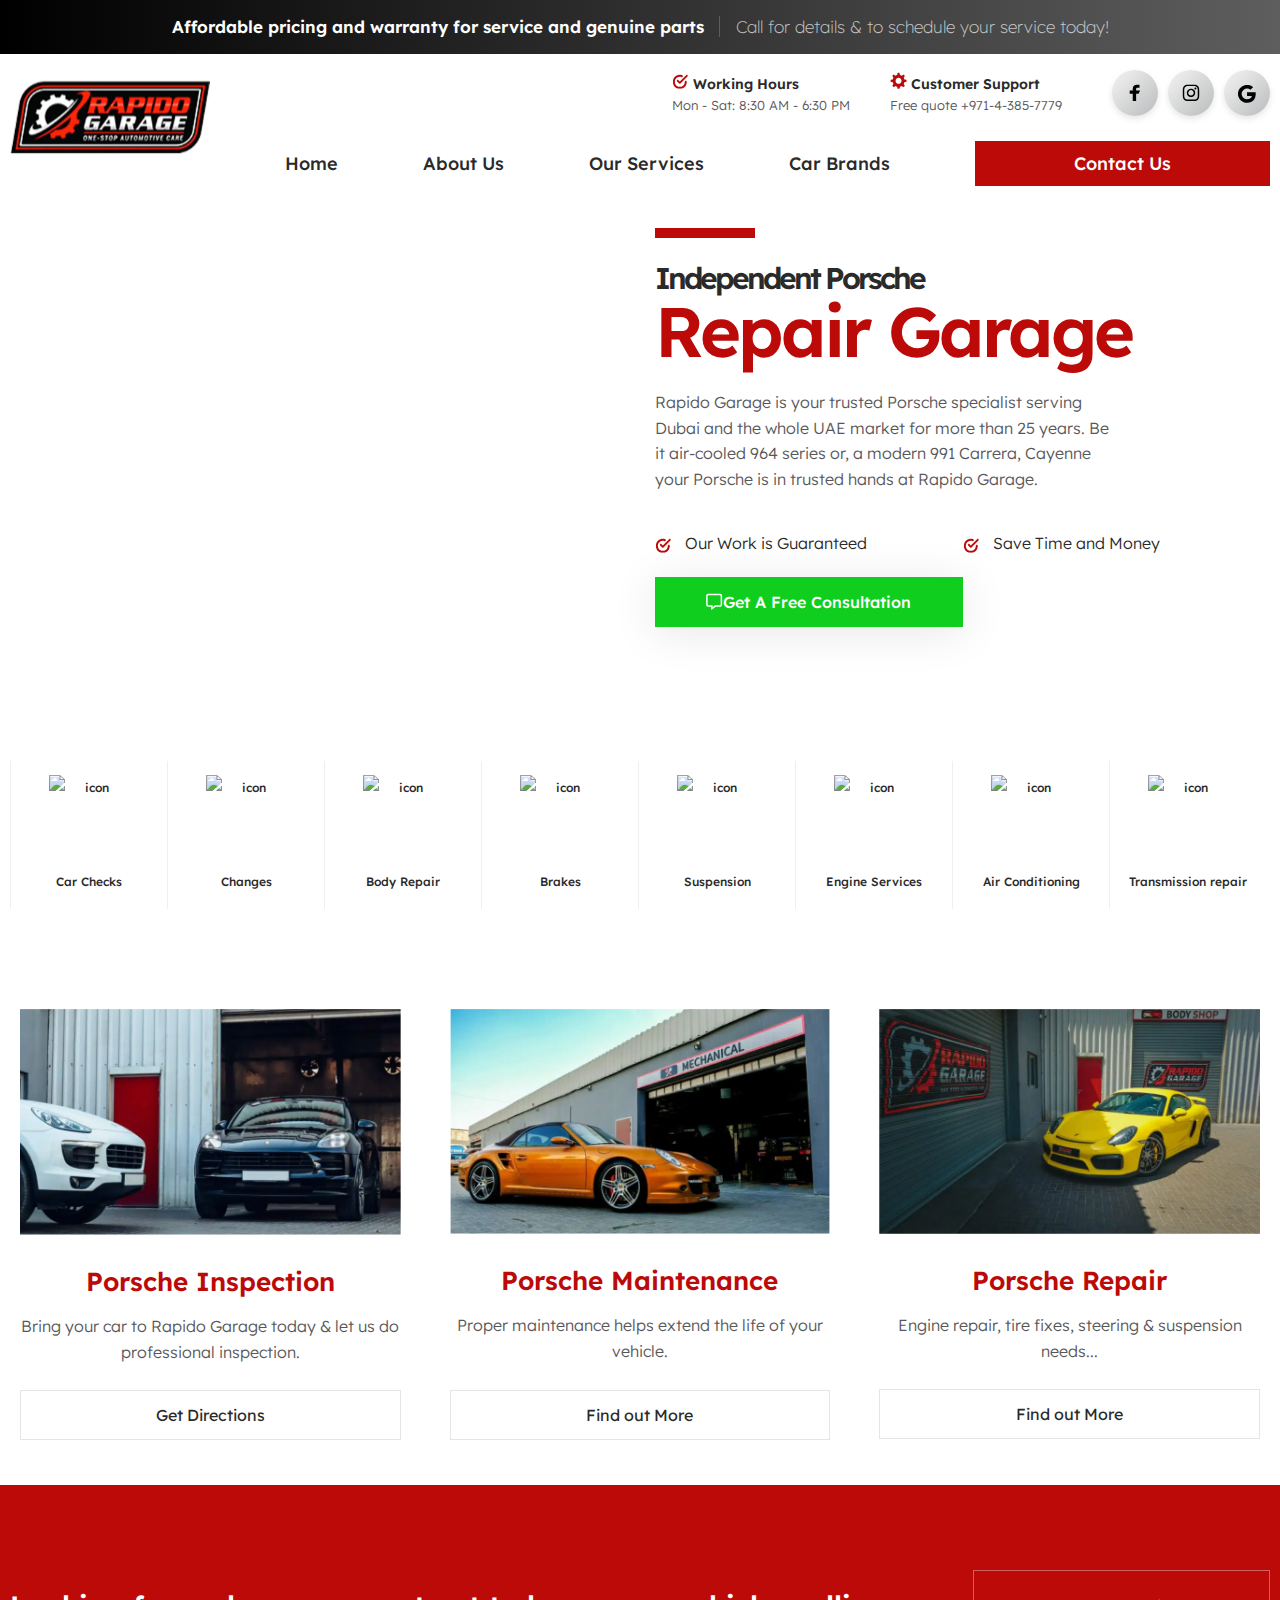
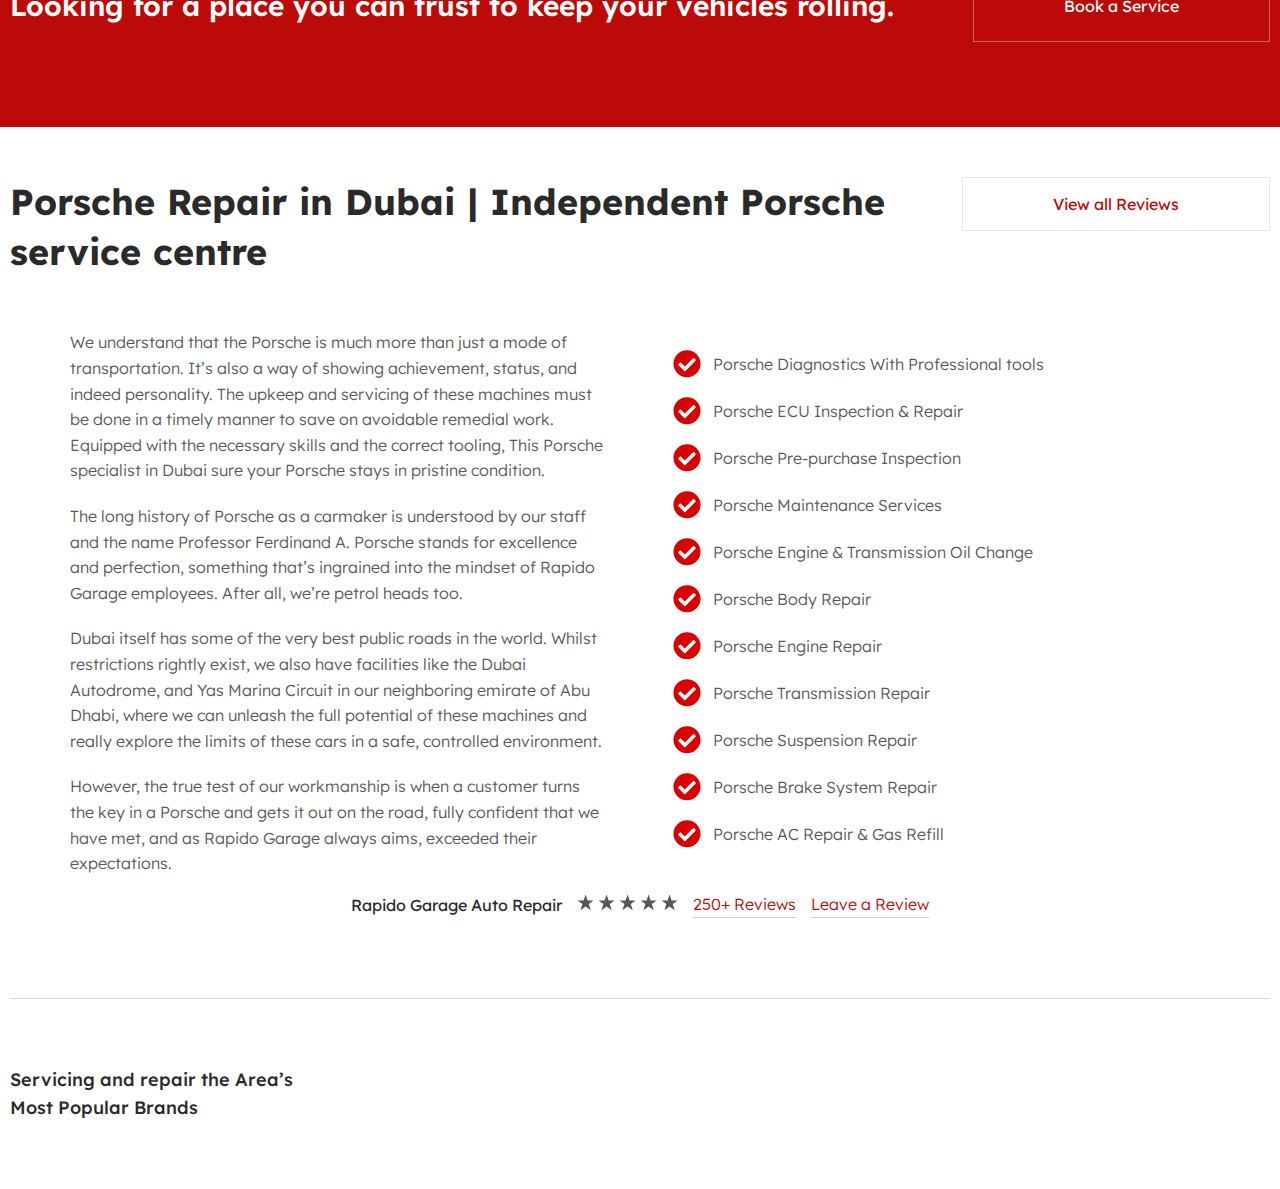
==== index.html @ 9fc34a97 "advantages" ====
<!DOCTYPE html>
<html lang="en">

<head>
    <meta charset="UTF-8">
    <meta name="viewport" content="width=device-width, initial-scale=1.0">
    <title>Repair Garage</title>
    <link rel="stylesheet" href="https://cdn.jsdelivr.net/npm/swiper@11/swiper-bundle.min.css" />
    <link rel="stylesheet" href="./assets/style/style.css">
</head>

<body>
    <div class="wrapper">
        <!-- header -->
        <header class="header">
            <!-- header top -->
            <div class="header_top">
                <div class="container">
                    <div class="top_text"> Affordable pricing and warranty for service and genuine parts &nbsp; <span
                            class="top_text_thin"> Call for details & to schedule your service today!</span>
                    </div>
                </div>
            </div>
            <div class="container">
                <div class="header_info">
                    <!-- header content -->
                    <div class="header_content">
                        <!-- logo -->
                        <a href="" class="logo">
                            <img src="./assets/images/logo.svg" alt="" />
                        </a>
                        <!-- heaedr menu -->
                        <div class="header_content_right">
                            <!-- info  -->
                            <div class="header_info_items">
                                <ul class="item_lists">
                                    <!-- item 2 -->
                                    <li class="info_item">
                                        <div class="header_action">
                                            <img src="./assets/images/check.svg" alt="">
                                            <span class="title_header_action">Working Hours</span>
                                        </div>
                                        <span class="title_header_thin">Mon - Sat: 8:30 AM - 6:30 PM
                                        </span>
                                    </li>
                                    <!-- item 2 -->
                                    <li class="info_item">
                                        <div class="header_action">
                                            <img src="./assets/images/set.svg" alt="">
                                            <span class="title_header_action"> Customer Support </span>
                                        </div>
                                        <div class=" title_header_thin">
                                            <span> Free quote </span> <img src="./assets/images/phone.svg" alt=""
                                                class="mobile_show"> <a href="tel:+97143857779" class="link_phone">
                                                +971-4-385-7779
                                            </a>
                                        </div>
                                    </li>
                                    <!-- item 3 social logo vs icons  -->
                                    <li class="info_item social_icons">
                                        <a href="">
                                            <img src="./assets/images/fb.svg" alt="">
                                        </a>
                                        <a href="">
                                            <img src="./assets/images/instagram.svg" alt="">
                                        </a>
                                        <a href="">
                                            <img src="./assets/images/google.svg" alt="">
                                        </a>
                                    </li>
                                    <div class="hamburger">
                                        <span></span><span></span><span></span>
                                    </div>
                                </ul>
                            </div>
                            <!-- navbar -->
                            <nav class="navbar">
                                <ul class="navlink_items">
                                    <!-- link 1 -->
                                    <li class="menu_item">
                                        <a href="#">Home</a>
                                    </li>
                                    <!-- link 2 -->
                                    <li class="menu_item">
                                        <a href="#">About Us</a>
                                    </li>
                                    <!-- link 3 submenu -->
                                    <li class="menu_item">
                                        <a href="">Our Services</a>
                                        <!-- hover sub menu -->
                                        <ul class="sub_menu">
                                            <!-- item1 -->
                                            <li id="sub_menu_item" class="sub_menu_item">
                                                <a href="#">
                                                    <img src="https://www.rapidogarage.com/wp-content/uploads/2021/12/8.svg"
                                                        alt="icon">
                                                    Air Conditioning
                                                </a>
                                            </li>
                                            <!-- item 2 -->
                                            <li id="sub_menu_item" class="sub_menu_item">
                                                <a href="#">
                                                    <img src="https://www.rapidogarage.com/wp-content/uploads/2021/12/3.svg"
                                                        alt="icon">
                                                    Brakes
                                                </a>
                                            </li>
                                            <!-- item 3 -->
                                            <li id="sub_menu_item" class="sub_menu_item">
                                                <a href="#">
                                                    <img src="https://www.rapidogarage.com/wp-content/uploads/2021/12/7s.svg"
                                                        alt="icon">
                                                    Car Checks
                                                </a>
                                            </li>
                                            <!-- item 4 -->
                                            <li id="sub_menu_item" class="sub_menu_item">
                                                <a href="#">
                                                    <img src="https://www.rapidogarage.com/wp-content/uploads/2021/12/1.svg"
                                                        alt="icon">
                                                    Changes
                                                </a>
                                            </li>
                                            <!-- item 5 -->
                                            <li id="sub_menu_item" class="sub_menu_item">
                                                <a href="#">
                                                    <img src="https://www.rapidogarage.com/wp-content/uploads/2021/12/4.svg"
                                                        alt="icon">Suspension
                                                </a>
                                            </li>
                                            <!-- item 6 -->
                                            <li id="sub_menu_item" class="sub_menu_item">
                                                <a href="#">
                                                    <img src="https://www.rapidogarage.com/wp-content/uploads/2022/11/engine-svgrepo-com.svg"
                                                        alt="icon"> Engine Services
                                                </a>
                                            </li>
                                            <!-- item 7 -->
                                            <li id="sub_menu_item" class="sub_menu_item">
                                                <a href="#">
                                                    <img src="https://www.rapidogarage.com/wp-content/uploads/2022/11/automatic-transmission-icon.svg"
                                                        alt="icon">Transmission repair
                                                </a>
                                            </li>
                                            <!-- item 8 -->
                                            <li id="sub_menu_item" class="sub_menu_item">
                                                <a href="#">
                                                    <img src="https://www.rapidogarage.com/wp-content/uploads/2022/11/paint-spray-icon.svg"
                                                        alt="icon">Body Repair
                                                </a>
                                            </li>

                                        </ul>
                                    </li>
                                    <!-- link 4 submenu -->
                                    <li class="menu_item">
                                        <a href="">Car Brands</a>
                                        <!-- hover sub menu -->
                                        <ul class="sub_menu">
                                            <!-- item1 -->
                                            <li id="sub_menu_item" class="sub_menu_item">
                                                <a href="#">
                                                    <img src="https://www.rapidogarage.com/wp-content/uploads/2022/11/audi.png.webp"
                                                        alt="icon">
                                                    Audi
                                                </a>
                                            </li>
                                            <!-- item 2 -->
                                            <li id="sub_menu_item" class="sub_menu_item">
                                                <a href="#">
                                                    <img src="https://www.rapidogarage.com/wp-content/uploads/2022/11/bentley.png.webp"
                                                        alt="icon">
                                                    Bentley
                                                </a>
                                            </li>
                                            <!-- item 3 -->
                                            <li id="sub_menu_item" class="sub_menu_item">
                                                <a href="#">
                                                    <img src="https://www.rapidogarage.com/wp-content/uploads/2022/11/bmw.png.webp"
                                                        alt="icon">
                                                    BMW
                                                </a>
                                            </li>
                                            <!-- item 4 -->
                                            <li id="sub_menu_item" class="sub_menu_item">
                                                <a href="#">
                                                    <img src="https://www.rapidogarage.com/wp-content/uploads/2022/11/lambo.png.webp"
                                                        alt="icon">
                                                    Lamborghini
                                                </a>
                                            </li>
                                            <!-- item 5 -->
                                            <li id="sub_menu_item" class="sub_menu_item">
                                                <a href="#">
                                                    <img src="https://www.rapidogarage.com/wp-content/uploads/2022/11/mers.png.webp"
                                                        alt="icon">
                                                    Mercedes
                                                </a>
                                            </li>
                                            <!-- item 6 -->
                                            <li id="sub_menu_item" class="sub_menu_item">
                                                <a href="#">
                                                    <img src="https://www.rapidogarage.com/wp-content/uploads/2022/11/porsche.png.webp"
                                                        alt="icon">
                                                    Porsche
                                                </a>
                                            </li>
                                            <!-- item 7 -->
                                            <li id="sub_menu_item" class="sub_menu_item">
                                                <a href="#">
                                                    <img src="https://www.rapidogarage.com/wp-content/uploads/2022/11/royce.png.webp"
                                                        alt="icon">
                                                    Rolls Royce
                                                </a>
                                            </li>
                                            <!-- item 8 -->
                                            <li id="sub_menu_item" class="sub_menu_item">
                                                <a href="#">
                                                    <img src="https://www.rapidogarage.com/wp-content/uploads/2022/12/all.png.webp"
                                                        alt="icon">
                                                    All Brands
                                                </a>
                                            </li>

                                        </ul>
                                    </li>
                                    <!-- link 5 -->
                                    <li class="menu_item">
                                        <a href="#">Contact Us</a>
                                    </li>
                                </ul>
                            </nav>
                        </div>
                    </div>
                </div>
            </div>
        </header>
        <!--  main -->
        <main class="main">
            <!-- hero section -->
            <section class="hero">
                <div class="container">
                    <div class="hero_content">
                        <!-- content left -->
                        <div class="hero_img_content">
                            <div class="animation_img">
                                <img src="https://www.rapidogarage.com/wp-content/uploads/2021/12/c.png" alt="">
                                <img src="https://www.rapidogarage.com/wp-content/uploads/2021/12/a.png" alt="">
                            </div>
                            <div class="hero_img_big">
                                <img src="https://www.rapidogarage.com/wp-content/uploads/revslider/porsche/car-porsche-e1662272854883.png"
                                    alt="">
                            </div>
                            <div class="animation_img">
                                <img src="https://www.rapidogarage.com/wp-content/uploads/2021/12/d.png" alt="">
                                <img src="https://www.rapidogarage.com/wp-content/uploads/2021/12/b.png" alt="">
                            </div>
                        </div>
                        <!-- content right -->
                        <div class="hero_info">
                            <div class="hero_title">
                                <div class="title_head"></div>
                                <div class="section_title top_sm">Independent Porsche</div>
                                <div class="section_title">Repair Garage</div>
                            </div>
                            <div class="hero_information">
                                <div class="hero_description">
                                    Rapido Garage is your trusted Porsche specialist serving
                                    Dubai and the whole UAE market for more than 25 years.
                                    Be it air-cooled 964 series or, a modern 991 Carrera,
                                    Cayenne your Porsche is in trusted hands at Rapido
                                    Garage.
                                </div>
                                <ul class="hero_work_check">
                                    <li><img src="./assets/images/check.svg" alt=""><span>Our Work is Guaranteed</span>
                                    </li>
                                    <li><img src="./assets/images/check.svg" alt=""><span>Save Time and Money</span>
                                    </li>
                                    <li class="mob_full"><a href="" class="btn_green"> <img
                                                src="./assets/images/msg.svg" alt="">
                                            <span>Get A Free Consultation</span> </a></li>
                                    <li class="mobile_show mob_full"><a href="" class="btn_green"> <img
                                                src="./assets/images/pho.svg" alt="">
                                            <span>Get A Free Consultation</span> </a></li>
                                </ul>

                            </div>
                        </div>
                    </div>
                </div>
            </section>
            <!-- services  -->
            <section class="servises">
                <div class="container">
                    <ul class="servises_menu">
                        <!-- item1 -->
                        <li id="servises_menu_item" class="servises_menu_item">
                            <a href="#">
                                <img src="https://www.rapidogarage.com/wp-content/uploads/2021/12/7s.svg" alt="icon">
                                Car Checks
                            </a>
                        </li>
                        <!-- item 2 -->
                        <li id="servises_menu_item" class="servises_menu_item">
                            <a href="#">
                                <img src="https://www.rapidogarage.com/wp-content/uploads/2021/12/1.svg" alt="icon">
                                Changes
                            </a>
                        </li>
                        <!-- item 3 -->
                        <li id="servises_menu_item" class="servises_menu_item">
                            <a href="#">
                                <img src="https://www.rapidogarage.com/wp-content/uploads/2022/11/paint-spray-icon.svg"
                                    alt="icon">Body Repair
                            </a>
                        </li>
                        <!-- item 4 -->
                        <li id="servises_menu_item" class="servises_menu_item">
                            <a href="#">
                                <img src="https://www.rapidogarage.com/wp-content/uploads/2021/12/3.svg" alt="icon">
                                Brakes
                            </a>
                        </li>
                        <!-- item 5 -->
                        <li id="servises_menu_item" class="servises_menu_item">
                            <a href="#">
                                <img src="https://www.rapidogarage.com/wp-content/uploads/2021/12/4.svg"
                                    alt="icon">Suspension
                            </a>
                        </li>
                        <!-- item 6 -->
                        <li id="servises_menu_item" class="servises_menu_item">
                            <a href="#">
                                <img src="https://www.rapidogarage.com/wp-content/uploads/2022/11/engine-svgrepo-com.svg"
                                    alt="icon"> Engine Services
                            </a>
                        </li>
                        <!-- item 7 -->
                        <li id="servises_menu_item" class="servises_menu_item">
                            <a href="#">
                                <img src="https://www.rapidogarage.com/wp-content/uploads/2021/12/8.svg" alt="icon">
                                Air Conditioning

                            </a>
                        </li>
                        <!-- item 8 -->
                        <li id="servises_menu_item" class="servises_menu_item">
                            <a href="#">
                                <img src="https://www.rapidogarage.com/wp-content/uploads/2022/11/automatic-transmission-icon.svg"
                                    alt="icon">Transmission repair
                            </a>
                        </li>
                    </ul>
                </div>

            </section>
            <!-- servise cards -->
            <section class="servise_card">
                <div class="container">
                    <div class="card_items">
                        <!-- item 1 -->
                        <div class="card_item">
                            <div class="card_head">
                                <img src="./assets/images/card_img1.png" alt="">
                            </div>
                            <div class="card_body">
                                <div class="card_title">
                                    Porsche Inspection
                                </div>
                                <div class="card_description">
                                    Bring your car to Rapido Garage today &
                                    let us do professional inspection.
                                </div>
                                <a href="" class="card_btn">
                                    Get Directions
                                </a>
                            </div>
                        </div>
                        <!-- item 2 -->
                        <div class="card_item">
                            <div class="card_head">
                                <img src="./assets/images/card_img2.png" alt="">
                            </div>
                            <div class="card_body">
                                <div class="card_title">
                                    Porsche Maintenance
                                </div>
                                <div class="card_description">
                                    Proper maintenance helps extend the life
                                    of your vehicle.
                                </div>
                                <a href="" class="card_btn">
                                    Find out More
                                </a>
                            </div>
                        </div>
                        <!-- item 3 -->
                        <div class="card_item">
                            <div class="card_head">
                                <img src="./assets/images/card_img3.png" alt="">
                            </div>
                            <div class="card_body">
                                <div class="card_title">
                                    Porsche Repair
                                </div>
                                <div class="card_description">Engine repair, tire fixes, steering &
                                    suspension needs...
                                </div>
                                <a href="" class="card_btn">
                                    Find out More
                                </a>
                            </div>
                        </div>
                    </div>
                </div>
            </section>
            <!-- setcion order  -->
            <section class="order_target">
                <div class="container">
                    <div class="order_title">Looking for a place you can trust to keep your vehicles rolling.</div>
                    <a href="#" class="button">Book a Service</a>
                </div>
            </section>
            <!-- section advantages -->
            <section class="advantages">
                <div class="container">
                    <div class="advantages_top">
                        <div class="advantages_title">
                            Porsche Repair in Dubai | Independent Porsche
                            service centre
                        </div>
                        <a href="" class="button">View all Reviews</a>
                    </div>
                    <!-- advantages content -->
                    <div class="advantages_contents">
                        <!-- item 1 -->
                        <div class="advantages_item text_advantages">
                            <p>We understand that the Porsche is much more than just a mode of
                                transportation. It’s also a way of showing achievement, status, and
                                indeed personality. The upkeep and servicing of these machines must
                                be done in a timely manner to save on avoidable remedial work.
                                Equipped with the necessary skills and the correct tooling, This
                                Porsche specialist in Dubai sure your Porsche stays in pristine
                                condition.
                            </p>
                            <p>
                                The long history of Porsche as a carmaker is understood by our staff
                                and the name Professor Ferdinand A. Porsche stands for excellence
                                and perfection, something that’s ingrained into the mindset of Rapido
                                Garage employees. After all, we’re petrol heads too.
                            </p>
                            <p>
                                Dubai itself has some of the very best public roads in the world. Whilst
                                restrictions rightly exist, we also have facilities like the Dubai
                                Autodrome, and Yas Marina Circuit in our neighboring emirate of Abu
                                Dhabi, where we can unleash the full potential of these machines and
                                really explore the limits of these cars in a safe, controlled environment.
                            </p>
                            <p>
                                However, the true test of our workmanship is when a customer turns
                                the key in a Porsche and gets it out on the road, fully confident that
                                we have met, and as Rapido Garage always aims, exceeded their
                                expectations.
                            </p>
                        </div>
                        <!-- item 2 -->
                        <div class="advantages_item check_advantages">
                            <li><img src="./assets/images/ellips.svg" alt=""><span>Porsche Diagnostics With Professional
                                    tools</span></li>
                            <li><img src="./assets/images/ellips.svg" alt=""><span>Porsche ECU Inspection &
                                    Repair</span></li>
                            <li><img src="./assets/images/ellips.svg" alt=""><span>Porsche Pre-purchase
                                    Inspection</span></li>
                            <li><img src="./assets/images/ellips.svg" alt=""><span>Porsche Maintenance Services</span>
                            </li>
                            <li><img src="./assets/images/ellips.svg" alt=""><span>Porsche Engine & Transmission Oil
                                    Change</span></li>
                            <li><img src="./assets/images/ellips.svg" alt=""><span>Porsche Body Repair</span></li>
                            <li><img src="./assets/images/ellips.svg" alt=""><span>Porsche Engine Repair</span></li>
                            <li><img src="./assets/images/ellips.svg" alt=""><span>Porsche Transmission Repair</span>
                            </li>
                            <li><img src="./assets/images/ellips.svg" alt=""><span>Porsche Suspension Repair</span></li>
                            <li><img src="./assets/images/ellips.svg" alt=""><span>Porsche Brake System Repair</span>
                            </li>
                            <li><img src="./assets/images/ellips.svg" alt=""><span>Porsche AC Repair & Gas Refill</span>
                            </li>
                        </div>
                    </div>
                    <!-- advantages bottom -->
                    <div class="advantages_bottom">
                        <!-- advantages title -->
                        <div class="advantages_bottom_title">
                            Rapido Garage Auto Repair
                        </div>
                        <!-- stars -->
                        <div class="advantages_bottom_star">
                            <img src="./assets/images/star.svg" alt="">
                            <img src="./assets/images/star.svg" alt="">
                            <img src="./assets/images/star.svg" alt="">
                            <img src="./assets/images/star.svg" alt="">
                            <img src="./assets/images/star.svg" alt="">
                        </div>
                        <!-- links -->
                        <div class="advantages_link">
                            <a href="">250+ Reviews</a>
                            <a href="">Leave a Review</a>
                        </div>

                    </div>
                   <!-- section gallery -->
                    <div class="advantages_gallery">
                      <div class="galler_title">
                        Servicing and repair the Area’s
                        Most Popular Brands
                      </div>
                      <div class="galler_contents">
                        <div class="swiper galleryCar">
                            <div class="swiper-wrapper">
                                <!-- img1 -->
                              <div class="swiper-slide">
                                <div class="slide_img"><img src="https://www.rapidogarage.com/wp-content/uploads/2022/11/audi.png.webp" alt=""></div>
                                
                              </div>
                            <!-- img2 -->
                            <div class="swiper-slide"> 
                                <div class="slide_img"><img src="https://www.rapidogarage.com/wp-content/uploads/2022/11/bentley.png.webp" alt=""></div>
                             </div>
                            <!-- img3 -->
                             <div class="swiper-slide"> 
                                <div class="slide_img"><img src="https://www.rapidogarage.com/wp-content/uploads/2022/11/porsche.png.webp" alt=""></div>
                             </div>
                             <!-- img4 -->
                            <div class="swiper-slide"> 
                                <div class="slide_img"><img src="https://www.rapidogarage.com/wp-content/uploads/2022/11/porsche.png.webp" alt=""></div>
                             </div>
                            <!-- img5 -->
                             <div class="swiper-slide"> 
                                <div class="slide_img"><img src="https://www.rapidogarage.com/wp-content/uploads/2022/11/mers.png.webp" alt=""></div>
                             </div>
                             <!-- img6 -->
                             <div class="swiper-slide"> 
                                <div class="slide_img"><img src="https://www.rapidogarage.com/wp-content/uploads/2022/11/lambo.png.webp" alt=""></div>
                                
                             </div>
                            </div>
                          </div>
                      </div>
                    </div>
                 </div>
            </section>


            

        </main>
    </div>
    
    <script src="https://cdn.jsdelivr.net/npm/swiper@11/swiper-bundle.min.js"></script>
    <script src="https://cdnjs.cloudflare.com/ajax/libs/jquery/3.7.1/jquery.min.js"></script>
    <script src="./assets/js/pro.js"></script>
</body>

</html>
---- assets/style/style.css ----
/* url fonts  */
@import url('https://fonts.googleapis.com/css2?family=Lexend:wght@100..900&display=swap');

* {
    margin: 0;
    padding: 0;
    box-sizing: border-box;
}

li {
    list-style: none;
}

a {
    text-decoration: none;
}

body {
    font-family: "Lexend", sans-serif;
    background: rgba(255, 255, 255, 1);
    color: rgba(42, 42, 42, 1)
}

/* components */
.container {
    max-width: 1280px;
    margin: 0 auto;
    padding: 0 10px;
}

.button {
    color: #ffffff;
    border: 1px solid rgba(255, 255, 255, 0.35);
    padding: 16px 90px;
    font-size: 16px;
    font-weight: 400;
    background: transparent;
    transition: all .3s linear;
}


.section_title {
    font-size: 70px;
    font-weight: 600;
    line-height: 77px;
    letter-spacing: -3px;
    color: rgba(187, 10, 7, 1);
}

.section_title.top_sm {
    font-size: 30px;
    font-weight: 600;
    line-height: 30px;
    color: rgba(42, 42, 42, 1);
}

/* header */
.header {
    position: fixed;
    top: 0;
    width: 100%;
    left: 0;
    background: rgba(255, 255, 255, 1);
    z-index: 11;
}

.header .container {
    padding: 0 10px;
    position: relative;
}

/* header top */
.header_top {
    padding: 14px 0;
    background: linear-gradient(90deg, rgb(0, 0, 0), #5e5e5e);

}

.header_top .container {
    display: flex;
    justify-content: center;
    align-items: center;
    font-size: 17px;
    font-weight: 600;
    line-height: 26px;
}

.top_text {
    color: rgba(255, 255, 255, 1);
}

.top_text_thin {
    border-left: 1px solid rgba(255, 255, 255, 0.2);
    color: rgba(255, 255, 255, 0.7);
    font-weight: 200;
    padding-left: 16px;
}

/* header content */
.header_info .header_content {
    display: flex;
    align-items: center;
    justify-content: space-between;
}

/* header info */
.header_content_right {
    margin-top: 16px;
}

.item_lists {
    display: flex;
    align-items: center;
    justify-content: flex-end;
    gap: 0 40px;
}

.item_lists .info_item {
    display: flex;
    flex-direction: column;
    gap: 2px 0;
}

.item_lists .info_item .title_header_action {
    font-family: Lexend;
    font-size: 14px;
    font-weight: 600;
    line-height: 19.39px;
    text-align: left;

}

.item_lists .info_item .title_header_thin {
    font-family: Lexend;
    font-size: 13px;
    font-weight: 300;
    line-height: 18.01px;
    text-align: left;
    color: rgba(87, 87, 90, 1);
}

.info_item .title_header_thin .link_phone {
    color: rgba(87, 87, 90, 1);
}

.title_header_thin img {
    display: none;
}

.info_item.social_icons {
    display: flex;
    flex-direction: row;
    margin-left: 10px;
    gap: 0 10px;
}

.social_icons a {
    display: flex;
    justify-content: center;
    align-items: center;
    width: 46px;
    height: 46px;
    border-radius: 50%;
    background: linear-gradient(135deg, #E9E9E9 20%, #B9BBBC 100%);
    box-shadow: 0px 3px 6px 0px rgba(0, 0, 0, 0.1);
    transition: all 0.3s linear;
}

.social_icons a:hover {
    transform: scale(1.1);
}

/* hamburger style */
.hamburger {
    display: none;
    flex-direction: column;
    gap: 5px 0;
    width: 24px;
}

.hamburger span {
    width: 100%;
    height: 2px;
    background: rgba(0, 0, 0, 1);
    transition: all .3s linear;
}

.hamburger span:first-child {
    height: 2.1px;
}

/* navbar */
.navbar {
    margin-top: 25px;
}

.navbar .navlink_items {
    display: flex;
    gap: 0 85px;
    align-items: center;

}

.menu_item a {
    font-size: 18px;
    font-weight: 500;
    line-height: 25px;
    padding: 10px 0;
    color: rgba(42, 42, 42, 1);
    transition: all .3s linear;
    display: flex;
    flex: 1;
}

.menu_item a:hover {
    color: rgba(187, 10, 7, 1);
}

.menu_item:last-child a {
    padding: 10px 99px;
    background: rgba(187, 10, 7, 1);
    text-align: center;
    color: rgba(255, 255, 255, 1);
}

.menu_item .sub_menu {
    top: 132px;
    left: 10px;
    width: calc(100% - 20px);
    display: flex;
    align-items: center;
    flex-wrap: wrap;
    justify-content: center;
    gap: 20px 0;
    position: absolute;
    background: #e6e6e6;
    height: 0;
    padding: 0px 10px;
    overflow: hidden;
    opacity: 0;
    transition: all 0.15s linear;
}

.menu_item .sub_menu.active {
    opacity: 1;
    padding: 10px;
    height: auto;
    overflow: initial;

}

.menu_item .sub_menu_item {
    opacity: 0.5;
    width: 155px;
    flex: 0 0 auto;
}

.menu_item .sub_menu_item:hover {
    opacity: 1;
}

.menu_item .sub_menu_item a {
    font-size: 14px;
    border-left: 1px solid #c5c5c5;
    text-align: center;
    width: 100%;
    padding: 10px 5px;
    display: flex;
    justify-content: center;
    align-items: center;
    flex-direction: column;
    gap: 15px 0;
}

.menu_item .sub_menu_item:first-child a {
    border-left: 0;
}

.menu_item .sub_menu_item:last-child {
    border-left: 0;
}

.menu_item .sub_menu_item a img {
    width: 80px;
    height: 80px;
    object-fit: contain;
}

.menu_item .sub_menu_item a:hover {
    background: rgb(255, 255, 255);
}

.main {
    margin-top: 228px;
}

/* hero */
.hero .hero_content {
    display: flex;
    justify-content: space-between;

}

.hero_img_content {
    position: relative;
    width: 100%;
}

.hero_img_big {
    width: 100%;
}

.hero_img_big img {
    width: 100%;
    object-fit: contain;
}

.hero_img_content,
.hero_info {
    width: calc(50% - 15px);
}

.hero_img_content .animation_img {
    position: absolute;
    display: flex;
    justify-content: space-between;
    align-items: flex-start;
    width: 90%;
}

.animation_img img {
    object-fit: contain;
}

/* firs imgages  */
.animation_img:first-child {
    top: 0;
    z-index: -1;
}

.animation_img:last-child {
    bottom: -40px;
}

.animation_img:first-child img:first-child {
    width: 100px;
    animation: animateImg 2s infinite alternate;

}

.animation_img:first-child img:last-child {
    width: 203px;
    animation: animateImg 2s infinite alternate-reverse;
}

/* last img */
.animation_img:last-child img:first-child {
    width: 170px;
    animation: animateImg 2s infinite alternate-reverse;
}

.animation_img:last-child img:last-child {
    width: 250px;
    animation: animateImg 2s infinite alternate;


}

/* hero info */
.hero_info .hero_title .title_head {
    width: 100px;
    height: 10px;
    background: rgba(187, 10, 7, 1);
}

.hero_info .section_title.top_sm {
    margin-top: 25px;
}

.hero_description {
    width: 76%;
    font-size: 16px;
    font-weight: 300;
    line-height: 25.6px;
    text-align: left;
    color: rgba(87, 87, 90, 1);
    margin-top: 20px;
}

.hero_work_check {
    display: flex;
    flex-wrap: wrap;
    width: 100%;
    gap: 20px 0;
    margin-top: 39px;

}

.hero_work_check li {
    width: 50%;
    font-size: 16px;
    font-weight: 300;
    line-height: 25.6px;
    text-align: left;
    display: flex;
    align-items: center;
    gap: 0 13px;

}

.hero_work_check li.mobile_show {
    display: none;
}

.hero_work_check .btn_green {
    display: flex;
    justify-content: center;
    align-items: center;
    padding: 15px;
    font-weight: 500;
    line-height: 20px;
    text-align: center;
    color: rgba(255, 255, 255, 1);
    width: 100%;
    background: rgba(16, 206, 30, 1);
    box-shadow: 0px 5px 45px 0px rgba(0, 0, 0, 0.1);
}

/* servises */
.servises {
    margin-top: 134px;
}

.servises .servises_menu {
    display: flex;
    flex-wrap: wrap;
    gap: 20px 0;
}

.servises_menu_item {
    width: 157px;
    padding: 14px;
    background: rgba(255, 255, 255, 1);
    border-left: 1px solid #00000010;
    transition: all .3s linear;
}

.servises_menu_item:hover {
    box-shadow: 0 0 20px #00000033;
    transform: scale(1.001);
}

.servises_menu_item a {
    display: flex;
    justify-content: center;
    align-items: center;
    flex-direction: column;
    gap: 14px 0;
    font-size: 12px;
    font-weight: 500;
    line-height: 25.6px;
    text-align: center;
    color: rgba(42, 42, 42, 1);
}

.servises_menu_item img {
    width: 80px;
    height: 80px;
    object-fit: contain;
}

/* servise_card */
.servise_card {
    margin-top: 90px;
}

.card_items {
    display: flex;
    flex-wrap: wrap;
    justify-content: space-between;
}

.card_items .card_item {

    width: calc(33% - 15px);
    padding: 10px;
    cursor: pointer;

}

.card_items .card_item:hover {
    background: #ffffff;
    box-shadow: 0 0 10px #0f0f0f36
}

.card_head {
    width: 100%;
}

.card_head img {
    width: 100%;
    object-fit: contain;

}

.card_body {
    margin-top: 25px;
}

.card_title {
    color: rgba(187, 10, 7, 1);
    font-size: 26px;
    font-weight: 600;
    line-height: 36px;
    text-align: center;
}

.card_description {
    margin-top: 14px;
    font-weight: 300;
    line-height: 25.6px;
    text-align: center;
    color: rgba(87, 87, 90, 1);
}

.card_btn {
    display: flex;
    height: 50px;
    justify-content: center;
    align-items: center;
    padding: 16px;
    margin-top: 25px;
    border: 1px solid rgba(0, 0, 0, 0.1);
    color: rgba(42, 42, 42, 1);
}

.order_target {
    margin-top: 35px;
    background: rgba(187, 10, 7, 1);
    padding: 85px 0;
}

.order_target .container {
    display: flex;
    justify-content: space-between;
    align-items: center;
    font-size: 30px;
    font-weight: 600;
    line-height: 38.25px;
    text-align: left;

}

.order_title {
    font-size: 28px;
    color: #ffffff;
}

.order_target .button {

    transition: all .3s linear;
}

.order_target .button:hover {
    background: #ffffff;
    color: rgba(187, 10, 7, 1);
}

/* advantages */
.advantages {
    margin-top: 50px;
}

.advantages_top {
    display: flex;
    justify-content: space-between;
}

.advantages_title {
    width: 80%;
}

.advantages_top .button {
    border: 1px solid rgba(0, 0, 0, 0.1);
    color: rgba(187, 10, 7, 1);

}

.advantages_content {
    padding: 0 20px;
    display: flex;
}

.advantages_top {
    display: flex;
    align-items: flex-start;
}

.advantages_title {
    width: 70%;
    font-size: 36px;
    font-weight: 700;
    line-height: 49.5px;
    text-align: left;
    flex: 0 0 auto;
}

.advantages_contents {
    display: flex;
    justify-content: space-between;
    max-width: 1140px;
    margin: 54px auto 0;
}

.advantages_item {
    font-size: 16px;
    font-weight: 300;
    line-height: 25.6px;
    text-align: left;
    color: rgba(87, 87, 90, 1);
    display: flex;
    flex-direction: column;
    width: calc(50% - 33px);
}

.text_advantages {
    gap: 20px 0;
}

.check_advantages {
    gap: 8px 0;
    margin-top: 20px;
}

.check_advantages li {
    display: flex;
    align-items: center;
    padding-bottom: 11px;
    gap: 0 12px;
}

/* advantages_bottom */
.advantages_bottom {
    display: flex;
    justify-content: center;
    align-items: center;
    gap: 0 15px;
    margin-top: 15px;
}

.advantages_bottom_title {
    color: rgba(42, 42, 42, 1);
}

.advantages_link {
    display: flex;
    gap: 0 15px;
}

.advantages_link a {
    font-size: 16px;
    font-weight: 300;
    line-height: 25.6px;
    text-align: center;
    color: rgba(187, 10, 7, 1);
    border-bottom: 1px solid rgba(0, 0, 0, 0.2);
}
.advantages_bottom {
    padding-bottom:80px ;
}
.advantages_gallery{
    border-top: 1px solid rgba(216, 216, 216, 1);
    display:flex;
    padding: 67px 0;
}

/* gallery */

.galler_title{
font-size: 18px;
font-weight: 500;
line-height: 28px;
color:rgba(42, 42, 42, 1);
width: 25%;
}
.galler_contents{
    width: 75%;
    position: relative;
    user-select: none;
}
.galler_contents::after{
    width: 200px;
    height: 70px;
display: block;
position: absolute;
left: 0;
top: 0;
    content:'';
    background: linear-gradient(270deg, rgba(255, 255, 255, 0) 0%, #FFFFFF 100%);
    z-index: 2;

}
.galler_contents::before{
    position: absolute;
    right: 0;
    top: 0;
    z-index: 2;
    width: 200px;
    height: 70px;
    display: block;
    content:'';
    background: linear-gradient(90deg, rgba(255, 255, 255, 0) 0%, #FFFFFF 100%);
}
.slide_img{
    width: 100%;
}
.slide_img img{
    /* object-fit: contain; */
    width: 100%;
}
/* animations */
@keyframes animateImg {
    from {
        transform: translateY(0px);
    }

    to {
        transform: translateY(10px);
    }
}

/* media query */

/* laptop */
@media (max-width:1200px) {

    /* navlinks */
    .navbar .navlink_items {
        gap: 0 45px;
    }

    /* hero */
    .animation_img:first-child img:first-child {
        width: 90px;
    }

    .animation_img:first-child img:last-child {
        width: 183px;
    }

    /* last img */
    .animation_img:last-child img:first-child {
        width: 155px;
    }

    .animation_img:last-child img:last-child {
        width: 235px;
    }
}

/* tablet */
@media (max-width:1024px) {

    /* header top */
    .container {
        max-width: 390px;
    }

    .top_text {
        font-size: 14px;
        text-align: center;
    }

    .top_text_thin {
        border-left: 0;
        padding-left: 0;
    }

    /* header content */
    .header_content {
        padding: 20px 0;
    }

    .header_action {
        display: none;
    }

    .info_item:first-child {
        display: none;
    }

    .logo img {
        width: 85px;
    }

    /* header info */
    .header_content_right {
        margin-top: 0;
    }

    .info_item.social_icons {
        display: none;
    }

    .sub_menu.active,
    .sub-menu {
        display: none;
    }

    .title_header_thin span {
        display: none;
    }

    .title_header_thin img {
        display: inline-block;
    }

    .info_item .title_header_thin .link_phone {
        font-size: 16px;
        font-weight: 300;
        line-height: 25.6px;
        color: rgba(0, 0, 0, 1);
    }

    .navbar {
        padding: 20px 10px 0;
        background: #ffffff;
        width: 100%;
        position: absolute;
        height: calc(100vh - 188px);
        overflow: auto;
        right: -200%;
        top:79px;
        margin-top: 0;
        transition: all .3s linear;
    }

    .navbar.active {
        right: 0;
    }

    .navbar .navlink_items {
        align-items: flex-start;
        flex-direction: column;
    }

    .menu_item {
        width: 100%;
    }

    .navbar .navlink_items a {
        border-top: 1px solid #2b2a2a27;
        display: block;
    }

    .menu_item:last-child a {
        padding: 10px 0;
        text-align: left;
        color: rgba(42, 42, 42, 1);
        background: none;
        display: block;
        border-bottom: 1px solid #2b2a2a27;

    }

    .hamburger {
        cursor: pointer;
        display: flex;
        position: relative;
    }

    .hamburger.active span {
        position: absolute;
        top: 0;
        bottom: 0;
        left: 0;
        right: 0;
        margin: auto;
        flex: 0 0 auto;
    }

    .hamburger.active span:nth-child(1) {
        transform: rotate(-45deg);
    }

    .hamburger.active span:nth-child(3) {
        transform: rotate(45deg);
    }

    .hamburger.active span:nth-child(2) {
        display: none;
    }

    /* hero */
    .hero_content {
        flex-direction: column-reverse;
    }

    .hero .section_title {
        font-size: 42px;
        font-weight: 600;
        line-height: 46.2px;
    }

    .hero .section_title.top_sm {
        font-size: 24px;
        line-height: 24px;
        text-align: left;

    }

    .hero_work_check .mob_full {
        width: 100%;
    }

    .hero_work_check li.mobile_show {
        display: flex;
    }

    .hero_description {
        width: 100%;
    }

    .hero_img_content,
    .hero_info {
        width: 100%;
    }

    .hero_img_content {
        margin-top: 25px;
    }

    .animation_img:last-child {
        bottom: 0;
    }

    .animation_img:first-child img:first-child {
        width: 50px;
    }

    .animation_img:first-child img:last-child {
        width: 123px;
    }

    /* last img */
    .animation_img:last-child img:first-child {
        width: 90px;
    }

    .animation_img:last-child img:last-child {
        width: 100px;
    }

    /* servise */
    .servises {
        margin-top: 25px;
    }

    .servises_menu_item {
        width: 50%;
        border-left: 0;
    }

    .servises_menu_item:nth-child(even) {
        border-left: 1px solid rgba(0, 0, 0, 0.041);
    }

    .servises_menu_item:hover {
        box-shadow: 0 0 20px #2020202f;
        transform: scale(1.001)
    }

    /* servise card */
    .card_items {
        gap: 24px 0;
    }

    .card_items .card_item {
        width: 100%;
    }

    /* advantages */
    .advantages_contents {
        flex-direction: column;
    }

    .advantages_top {
        flex-direction: column;
        gap: 20px 0;
        align-items: center;
    }

    .advantages_top .advantages_title {
        text-align: center;
        width: 100%;
        font-size: 30px;
        line-height: 41.25px;
        
    }
    .advantages_top .button{
        width: 80%;
        padding: 16px ;
        text-align: center;
    }

    .advantages_item {
        width: 100%;
    }
    .check_advantages{
        padding: 0 40px;
    }
    .advantages_bottom_title{
        display: none;
    }
    .advantages_link a {
        font-size: 12px;
    }
    .order_target{
        padding: 80px 0 ;
    }
    .order_target .container{
        align-items:center;
        gap: 20px 0;
        flex-direction: column;
    }
    
    .order_target .order_title{
        text-align: center;
    }
    .order_target .button{
        height: 55px;
        display: flex;
        justify-content: center;
        width: 80%;
        line-height: normal;
        text-align: center;
        padding: 16px 16px ;
    }
    /* advantages gallery */

    .advantages_gallery{
        flex-direction: column;
        display:flex;
        gap: 30px 0;
    }
    .galler_title{
        width: 100%;
    }
    .galler_contents{
        width:100%;
    }
    .galler_contents::before{
        width: 100px;
    }
    .galler_contents::after{
        width: 100px;
    }

}
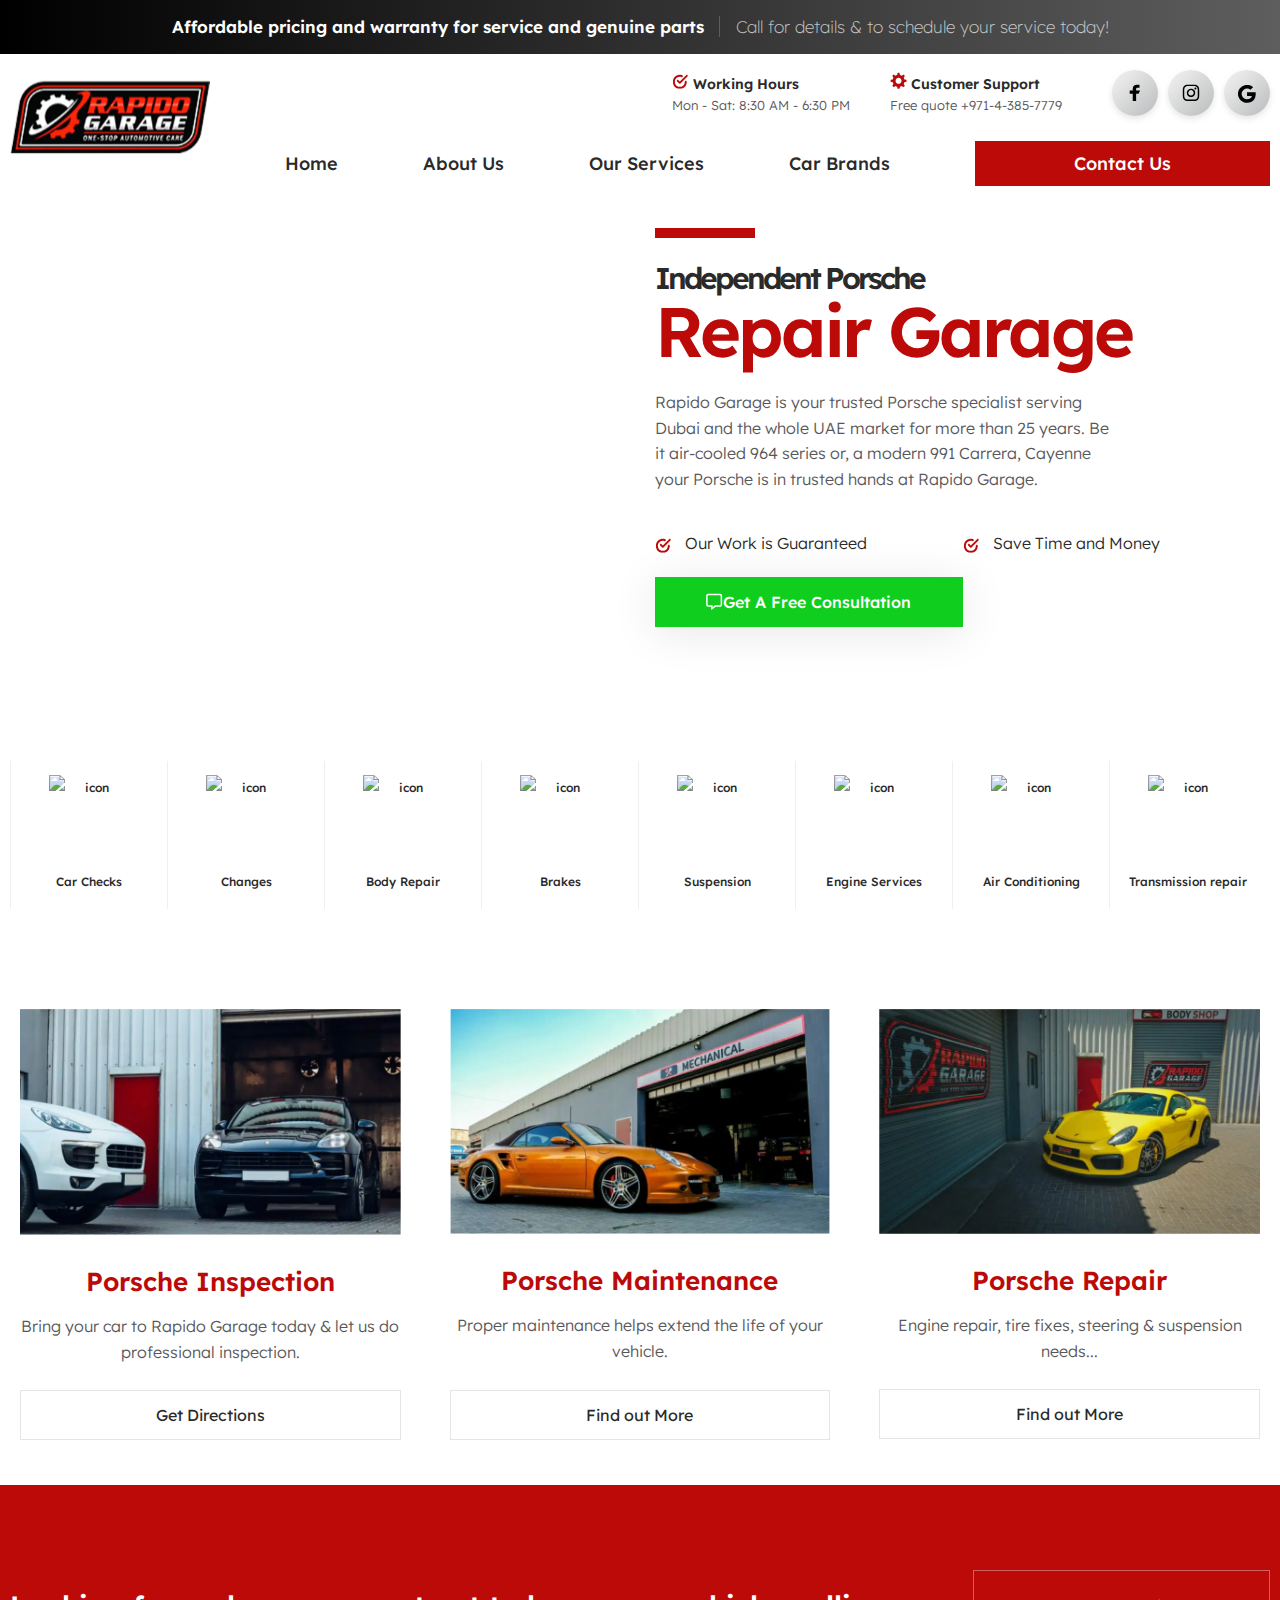
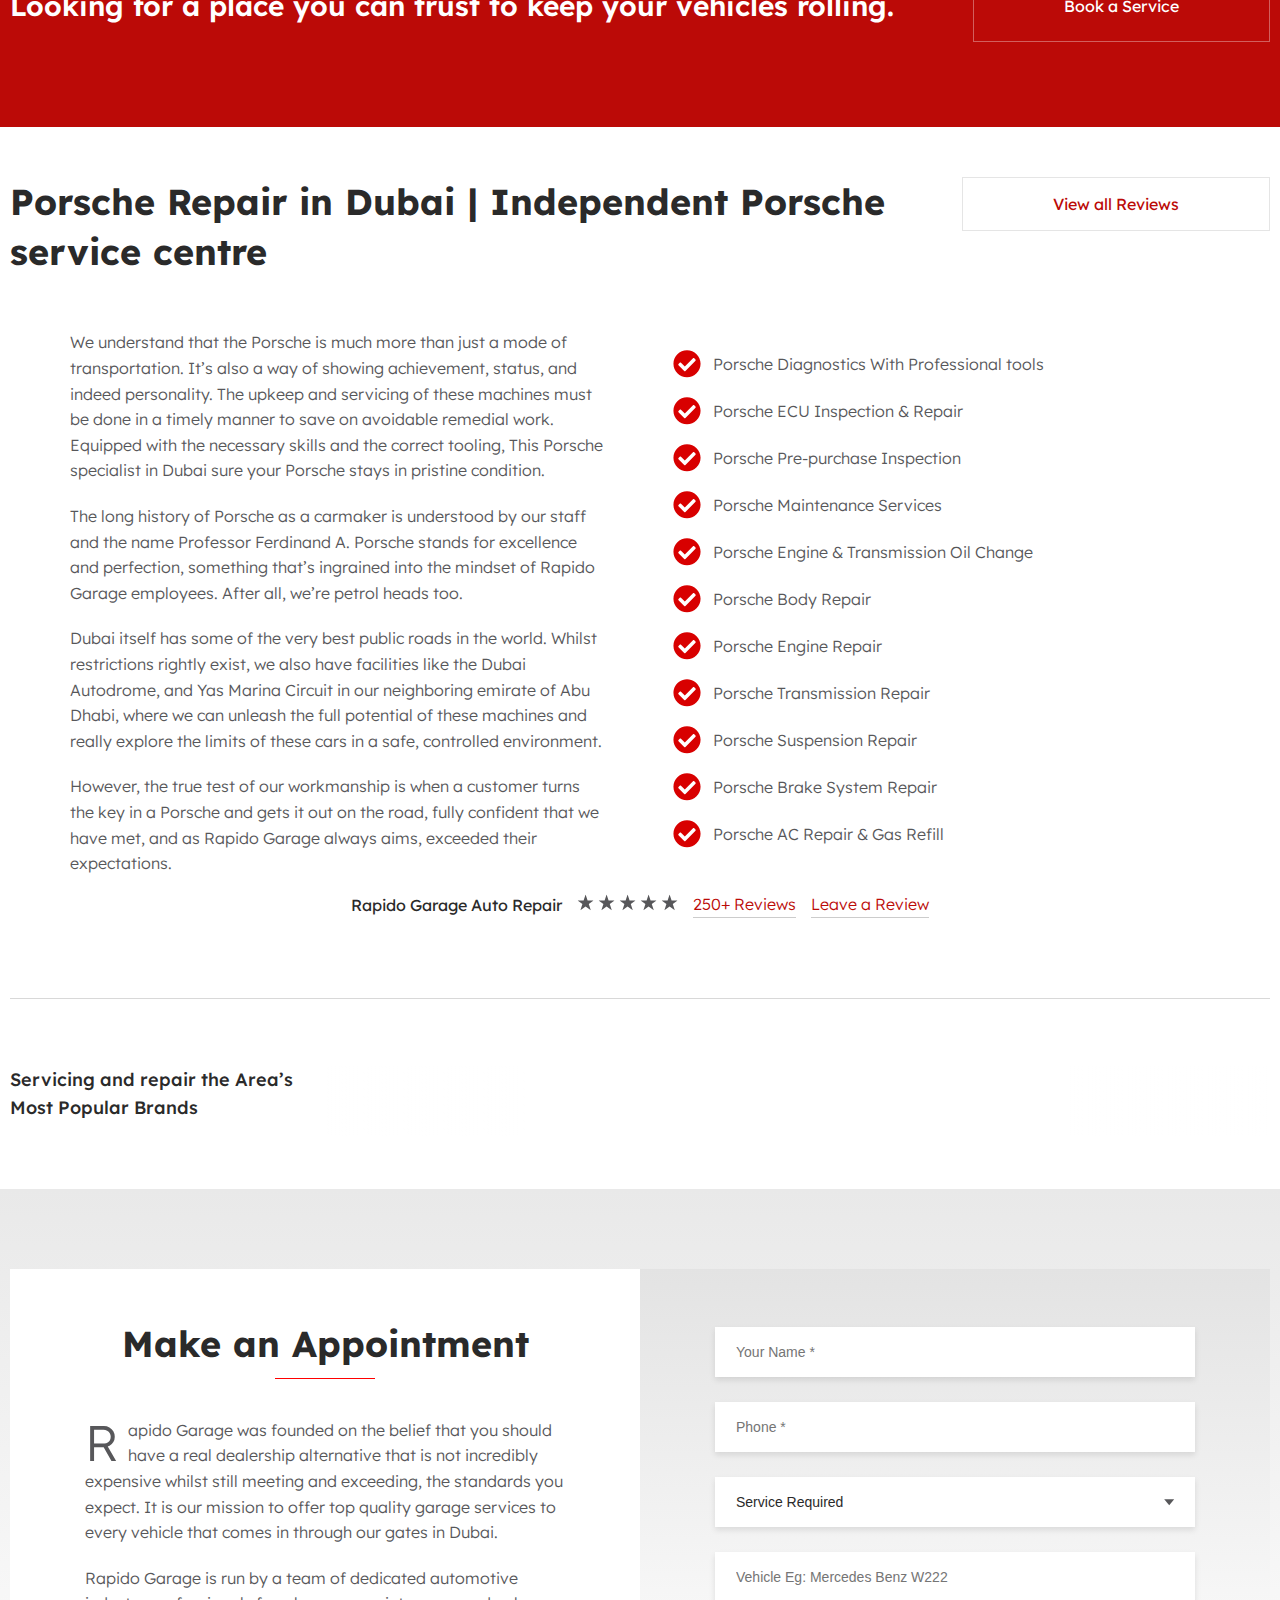
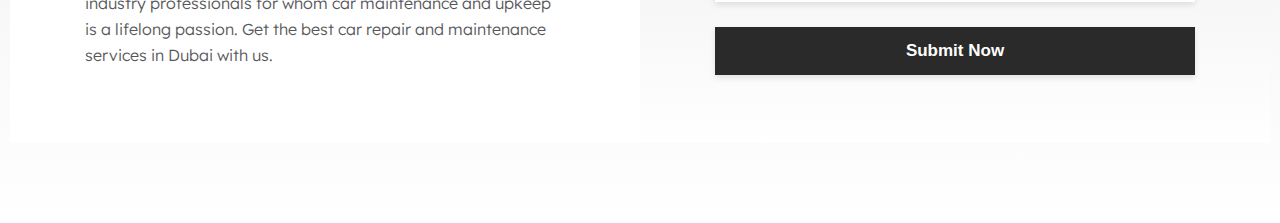
==== commit 7b3075ef: "Forms" ====
--- a/index.html
+++ b/index.html
@@ -507,54 +507,130 @@
                         </div>
 
                     </div>
-                   <!-- section gallery -->
+                    <!-- section gallery -->
                     <div class="advantages_gallery">
-                      <div class="galler_title">
-                        Servicing and repair the Area’s
-                        Most Popular Brands
-                      </div>
-                      <div class="galler_contents">
-                        <div class="swiper galleryCar">
-                            <div class="swiper-wrapper">
-                                <!-- img1 -->
-                              <div class="swiper-slide">
-                                <div class="slide_img"><img src="https://www.rapidogarage.com/wp-content/uploads/2022/11/audi.png.webp" alt=""></div>
-                                
-                              </div>
-                            <!-- img2 -->
-                            <div class="swiper-slide"> 
-                                <div class="slide_img"><img src="https://www.rapidogarage.com/wp-content/uploads/2022/11/bentley.png.webp" alt=""></div>
-                             </div>
-                            <!-- img3 -->
-                             <div class="swiper-slide"> 
-                                <div class="slide_img"><img src="https://www.rapidogarage.com/wp-content/uploads/2022/11/porsche.png.webp" alt=""></div>
-                             </div>
-                             <!-- img4 -->
-                            <div class="swiper-slide"> 
-                                <div class="slide_img"><img src="https://www.rapidogarage.com/wp-content/uploads/2022/11/porsche.png.webp" alt=""></div>
-                             </div>
-                            <!-- img5 -->
-                             <div class="swiper-slide"> 
-                                <div class="slide_img"><img src="https://www.rapidogarage.com/wp-content/uploads/2022/11/mers.png.webp" alt=""></div>
-                             </div>
-                             <!-- img6 -->
-                             <div class="swiper-slide"> 
-                                <div class="slide_img"><img src="https://www.rapidogarage.com/wp-content/uploads/2022/11/lambo.png.webp" alt=""></div>
-                                
-                             </div>
-                            </div>
-                          </div>
-                      </div>
-                    </div>
-                 </div>
+                        <div class="galler_title">
+                            Servicing and repair the Area’s
+                            Most Popular Brands
+                        </div>
+                        <div class="galler_contents">
+                            <div class="swiper galleryCar">
+                                <div class="swiper-wrapper">
+                                    <!-- img1 -->
+                                    <div class="swiper-slide">
+                                        <div class="slide_img"><img
+                                                src="https://www.rapidogarage.com/wp-content/uploads/2022/11/audi.png.webp"
+                                                alt=""></div>
+
+                                    </div>
+                                    <!-- img2 -->
+                                    <div class="swiper-slide">
+                                        <div class="slide_img"><img
+                                                src="https://www.rapidogarage.com/wp-content/uploads/2022/11/bentley.png.webp"
+                                                alt=""></div>
+                                    </div>
+                                    <!-- img3 -->
+                                    <div class="swiper-slide">
+                                        <div class="slide_img"><img
+                                                src="https://www.rapidogarage.com/wp-content/uploads/2022/11/porsche.png.webp"
+                                                alt=""></div>
+                                    </div>
+                                    <!-- img4 -->
+                                    <div class="swiper-slide">
+                                        <div class="slide_img"><img
+                                                src="https://www.rapidogarage.com/wp-content/uploads/2022/11/porsche.png.webp"
+                                                alt=""></div>
+                                    </div>
+                                    <!-- img5 -->
+                                    <div class="swiper-slide">
+                                        <div class="slide_img"><img
+                                                src="https://www.rapidogarage.com/wp-content/uploads/2022/11/mers.png.webp"
+                                                alt=""></div>
+                                    </div>
+                                    <!-- img6 -->
+                                    <div class="swiper-slide">
+                                        <div class="slide_img"><img
+                                                src="https://www.rapidogarage.com/wp-content/uploads/2022/11/lambo.png.webp"
+                                                alt=""></div>
+
+                                    </div>
+                                </div>
+                            </div>
+                        </div>
+                    </div>
+
+                </div>
             </section>
-
-
-            
+            <!-- section forms -->
+            <section class="forms">
+                <div class="container">
+                    <!-- forms cotnent -->
+                    <div class="forms_content">
+                        <!-- forms info -->
+                        <div class="forms_info">
+                            <div class="form_info_title">Make an Appointment</div>
+                            <!-- description -->
+                            <div class="forms_description">
+                                <div class="form_description_title">
+                                    <span>R</span>
+                                    <p>apido Garage was founded on the belief that you should
+                                        have a real dealership alternative that is not incredibly</p>
+
+                                </div>
+                                <p class="description_text">
+                                    expensive whilst still meeting and exceeding, the standards you
+                                    expect. It is our mission to offer top quality garage services to
+                                    every vehicle that comes in through our gates in Dubai.
+                                <p class="description_text2">Rapido Garage is run by a team of dedicated automotive
+                                    industry professionals for whom car maintenance and upkeep is
+                                    a lifelong passion. Get the best car repair and maintenance
+                                    services in Dubai with us.
+                                </p>
+                                </p>
+                            </div>
+                        </div>
+
+                        <div class="forms_component">
+                            <form action="">
+                                <div class="form_inputs">
+                                    <!-- input 1 -->
+                                    <label for="">
+                                        <input type="text" placeholder="Your Name *">
+                                    </label>
+                                    <!-- input 2 -->
+                                    <label for="">
+                                        <input type="text" placeholder="Phone *">
+                                    </label>
+                                    <!-- input 3 -->
+                                    <label for="" class="select">
+                                        <select name="" id="">
+                                            <option value="Service Required">Service Required</option>
+                                            <option value="Service 1">Service Required</option>
+                                            <option value="Service 2">Service Required</option>
+                                            <option value="Service 3">Service Required</option>
+                                        </select>
+                                        <img src="./assets/images/select_icon.svg" alt="">
+                                    </label>
+                                    <!-- input 4 -->
+                                    <label for="">
+                                        <input type="text" placeholder="Vehicle Eg: Mercedes Benz W222">
+                                    </label>
+                                </div>
+                                <button class="form_button">Submit Now</button>
+                            </form>
+                        </div>
+                    </div>
+                </div>
+            </section>
+
+
+
+
+
 
         </main>
     </div>
-    
+
     <script src="https://cdn.jsdelivr.net/npm/swiper@11/swiper-bundle.min.js"></script>
     <script src="https://cdnjs.cloudflare.com/ajax/libs/jquery/3.7.1/jquery.min.js"></script>
     <script src="./assets/js/pro.js"></script>
--- a/assets/style/style.css
+++ b/assets/style/style.css
@@ -665,42 +665,47 @@
     color: rgba(187, 10, 7, 1);
     border-bottom: 1px solid rgba(0, 0, 0, 0.2);
 }
+
 .advantages_bottom {
-    padding-bottom:80px ;
-}
-.advantages_gallery{
+    padding-bottom: 80px;
+}
+
+.advantages_gallery {
     border-top: 1px solid rgba(216, 216, 216, 1);
-    display:flex;
+    display: flex;
     padding: 67px 0;
 }
 
 /* gallery */
 
-.galler_title{
-font-size: 18px;
-font-weight: 500;
-line-height: 28px;
-color:rgba(42, 42, 42, 1);
-width: 25%;
-}
-.galler_contents{
+.galler_title {
+    font-size: 18px;
+    font-weight: 500;
+    line-height: 28px;
+    color: rgba(42, 42, 42, 1);
+    width: 25%;
+}
+
+.galler_contents {
     width: 75%;
     position: relative;
     user-select: none;
 }
-.galler_contents::after{
+
+.galler_contents::after {
     width: 200px;
     height: 70px;
-display: block;
-position: absolute;
-left: 0;
-top: 0;
-    content:'';
+    display: block;
+    position: absolute;
+    left: 0;
+    top: 0;
+    content: '';
     background: linear-gradient(270deg, rgba(255, 255, 255, 0) 0%, #FFFFFF 100%);
     z-index: 2;
 
 }
-.galler_contents::before{
+
+.galler_contents::before {
     position: absolute;
     right: 0;
     top: 0;
@@ -708,16 +713,155 @@
     width: 200px;
     height: 70px;
     display: block;
-    content:'';
+    content: '';
     background: linear-gradient(90deg, rgba(255, 255, 255, 0) 0%, #FFFFFF 100%);
 }
-.slide_img{
-    width: 100%;
-}
-.slide_img img{
+
+.slide_img {
+    width: 100%;
+}
+
+.slide_img img {
     /* object-fit: contain; */
     width: 100%;
 }
+
+/* form section */
+.forms {
+    padding: 80px 0;
+    background: linear-gradient(180deg, #E9E9E9 0%, #FFFFFF 100%);
+
+}
+
+.forms .forms_content {
+    display: flex;
+}
+
+.forms_info {
+    background: rgba(255, 255, 255, 1);
+    width: 50%;
+    padding: 50px 75px 60px;
+}
+
+.forms_component {
+    width: 50%;
+}
+
+.form_info_title {
+    font-size: 36px;
+    font-weight: 700;
+    line-height: 49.5px;
+    color: rgba(42, 42, 42, 1);
+    text-align: center;
+    padding-bottom: 10px;
+    position: relative;
+}
+
+.form_info_title::after {
+    content: '';
+    margin: 0 auto;
+    display: block;
+    left: 0;
+    right: 0;
+    bottom: 0;
+    position: absolute;
+    width: 100px;
+    height: 1px;
+    background: rgba(255, 0, 0, 1);
+
+}
+
+.forms_description {
+    margin-top: 39px;
+    color: rgba(87, 87, 90, 1);
+    font-size: 16px;
+    font-weight: 300;
+    line-height: 25.6px;
+    text-align: left;
+}
+
+.form_description_title {
+    display: flex;
+    align-items: center;
+    gap: 0 10px;
+}
+
+.form_description_title span {
+    font-size: 50px;
+    font-weight: 300;
+    line-height: 50px;
+    text-align: center;
+
+}
+
+.description_text2 {
+    margin-top: 20px;
+}
+
+.forms_component {
+    background: linear-gradient(180deg, #E3E3E3 0%, #FFFFFF 100%);
+    padding: 58px 75px 68px;
+
+}
+
+.form_inputs {
+    display: flex;
+    flex-direction: column;
+    gap: 25px 0;
+}
+
+.form_inputs input,
+select {
+    font-size: 14px;
+    font-weight: 500;
+    line-height: 18px;
+    text-align: left;
+    color: rgba(42, 42, 42, 1);
+
+
+    width: 100%;
+    box-shadow: 0px 3px 6px 0px rgba(0, 0, 0, 0.1);
+    background: rgba(255, 255, 255, 1);
+    height: 50px;
+    padding: 16px 21px;
+    border: none;
+    outline: none;
+
+}
+
+.form_inputs .select {
+    position: relative;
+}
+
+.form_inputs .select img {
+    position: absolute;
+    top: 0;
+    bottom: 0;
+    margin: auto 0;
+    right: 20px;
+}
+
+.form_inputs select {
+    position: relative;
+    -webkit-appearance: none;
+}
+
+.form_button {
+    box-shadow: 0px 3px 6px 0px rgba(0, 0, 0, 0.1);
+    background: rgba(42, 42, 42, 1);
+    width: 100%;
+    outline: none;
+    border: none;
+    height: 48px;
+    color: rgba(255, 255, 255, 1);
+    font-size: 17px;
+    font-weight: 600;
+    line-height: 18px;
+    text-align: center;
+
+    margin-top: 25px;
+}
+
 /* animations */
 @keyframes animateImg {
     from {
@@ -830,7 +974,7 @@
         height: calc(100vh - 188px);
         overflow: auto;
         right: -200%;
-        top:79px;
+        top: 79px;
         margin-top: 0;
         transition: all .3s linear;
     }
@@ -995,65 +1139,104 @@
         width: 100%;
         font-size: 30px;
         line-height: 41.25px;
-        
-    }
-    .advantages_top .button{
+
+    }
+
+    .advantages_top .button {
         width: 80%;
-        padding: 16px ;
+        padding: 16px;
         text-align: center;
     }
 
     .advantages_item {
         width: 100%;
     }
-    .check_advantages{
+
+    .check_advantages {
         padding: 0 40px;
     }
-    .advantages_bottom_title{
+
+    .advantages_bottom_title {
         display: none;
     }
+
     .advantages_link a {
         font-size: 12px;
     }
-    .order_target{
-        padding: 80px 0 ;
-    }
-    .order_target .container{
-        align-items:center;
+
+    .order_target {
+        padding: 80px 0;
+    }
+
+    .order_target .container {
+        align-items: center;
         gap: 20px 0;
         flex-direction: column;
     }
-    
-    .order_target .order_title{
+
+    .order_target .order_title {
         text-align: center;
     }
-    .order_target .button{
+
+    .order_target .button {
         height: 55px;
         display: flex;
         justify-content: center;
         width: 80%;
         line-height: normal;
         text-align: center;
-        padding: 16px 16px ;
-    }
+        padding: 16px 16px;
+    }
+
     /* advantages gallery */
 
-    .advantages_gallery{
+    .advantages_gallery {
         flex-direction: column;
-        display:flex;
+        display: flex;
         gap: 30px 0;
     }
-    .galler_title{
+
+    .galler_title {
         width: 100%;
     }
-    .galler_contents{
-        width:100%;
-    }
-    .galler_contents::before{
+
+    .galler_contents {
+        width: 100%;
+    }
+
+    .galler_contents::before {
         width: 100px;
     }
-    .galler_contents::after{
+
+    .galler_contents::after {
         width: 100px;
     }
 
+    /* forms   */
+    .forms{
+        padding-top: 0;
+        background:#ffffff;
+    }
+    .form_description_title{
+        gap: 0 4px;
+    }
+    .forms .forms_content {
+        flex-direction: column;
+    }
+
+    .forms_info {
+        padding: 35px 37px;
+        width: 100%;
+    }
+    .forms_component {
+        width: 100%;
+        padding: 35px 37px;
+    }
+    .form_info_title {
+        font-size: 30px;
+    }
+    .forms_description {
+        font-size: 12px;
+    }
+
 }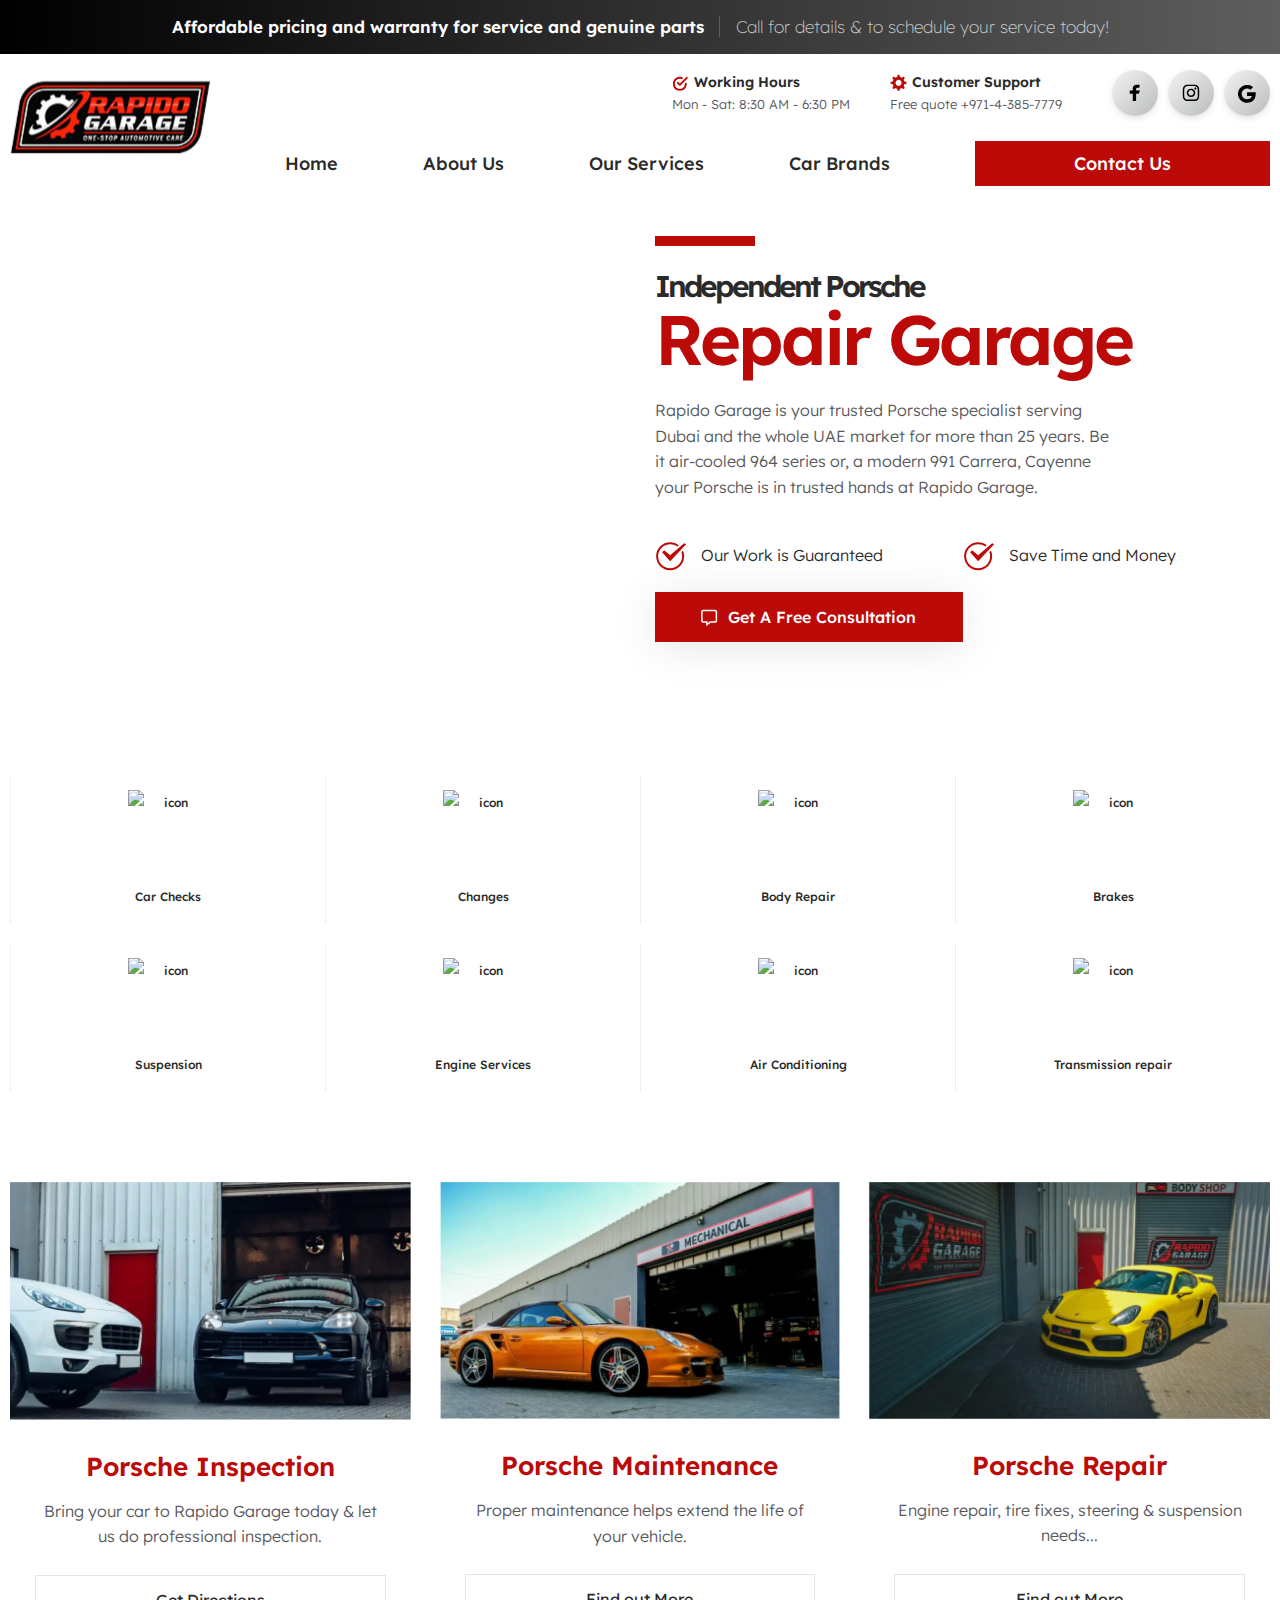
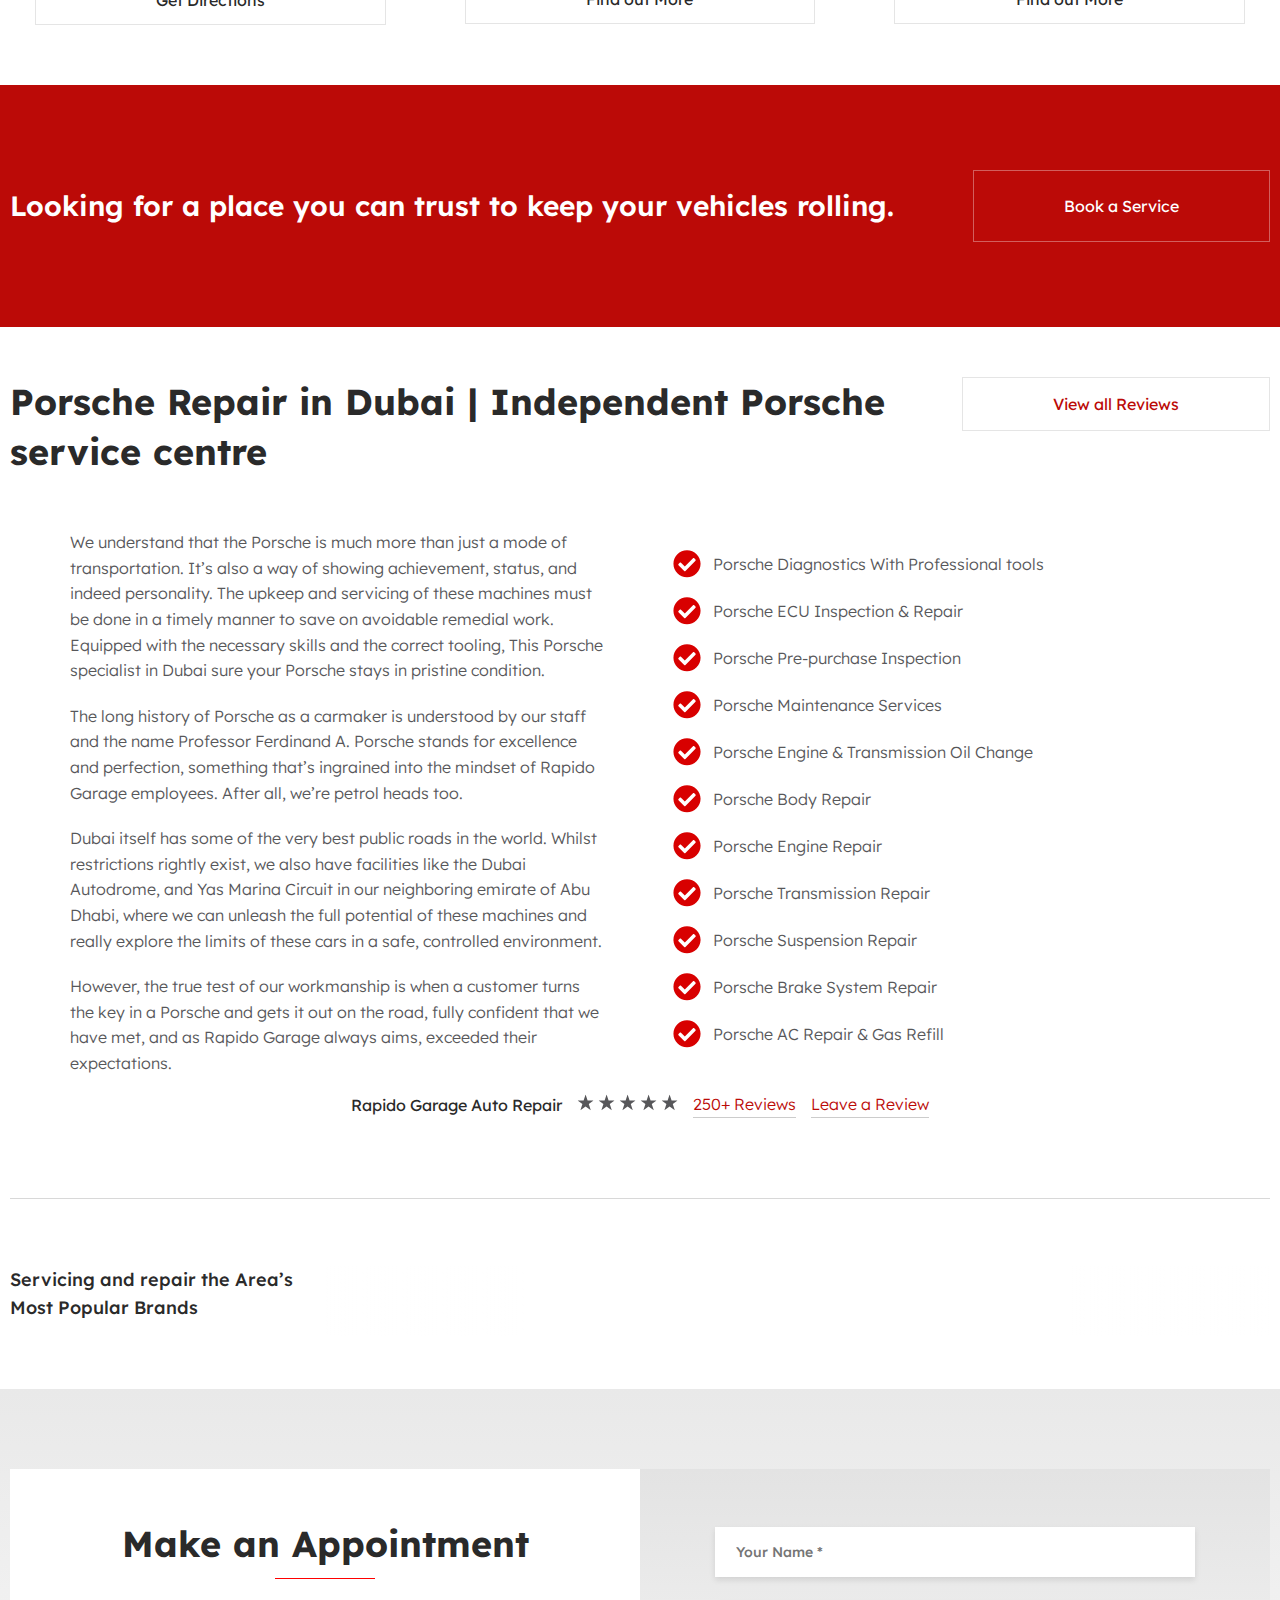
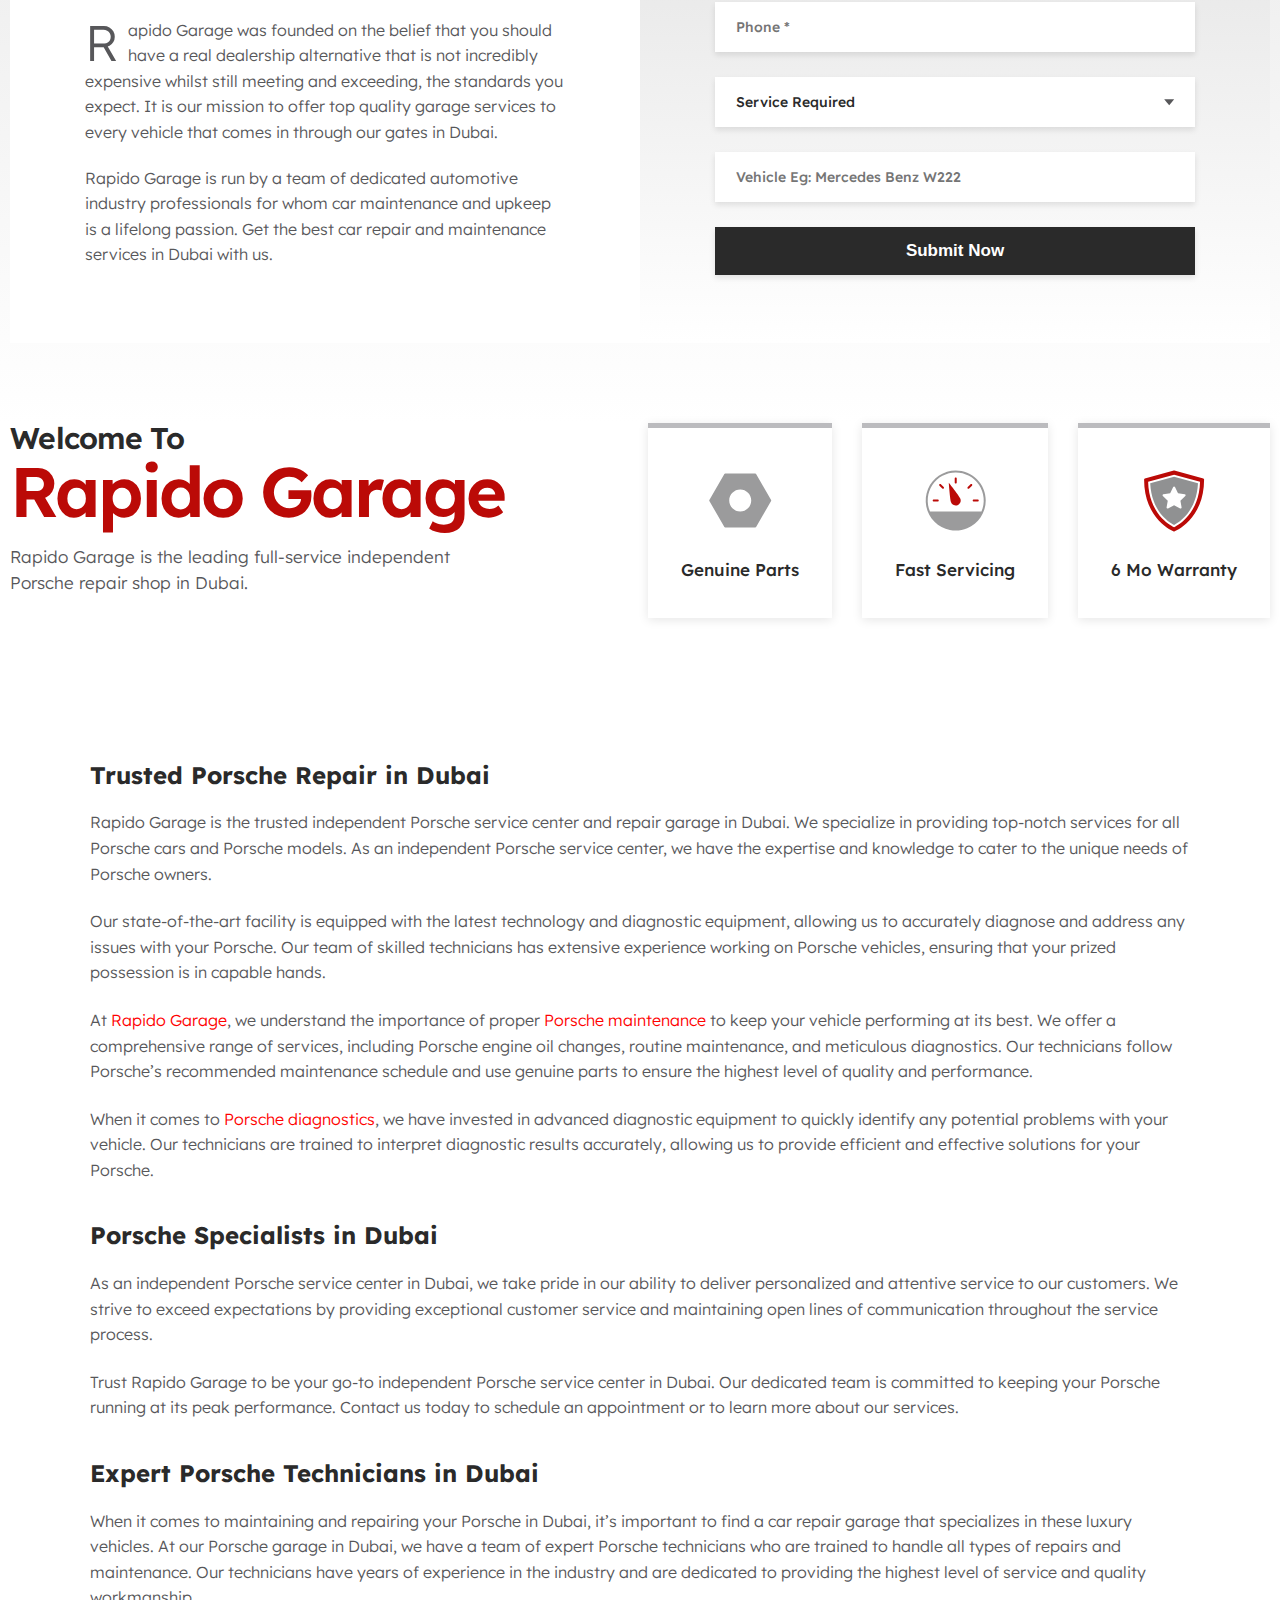
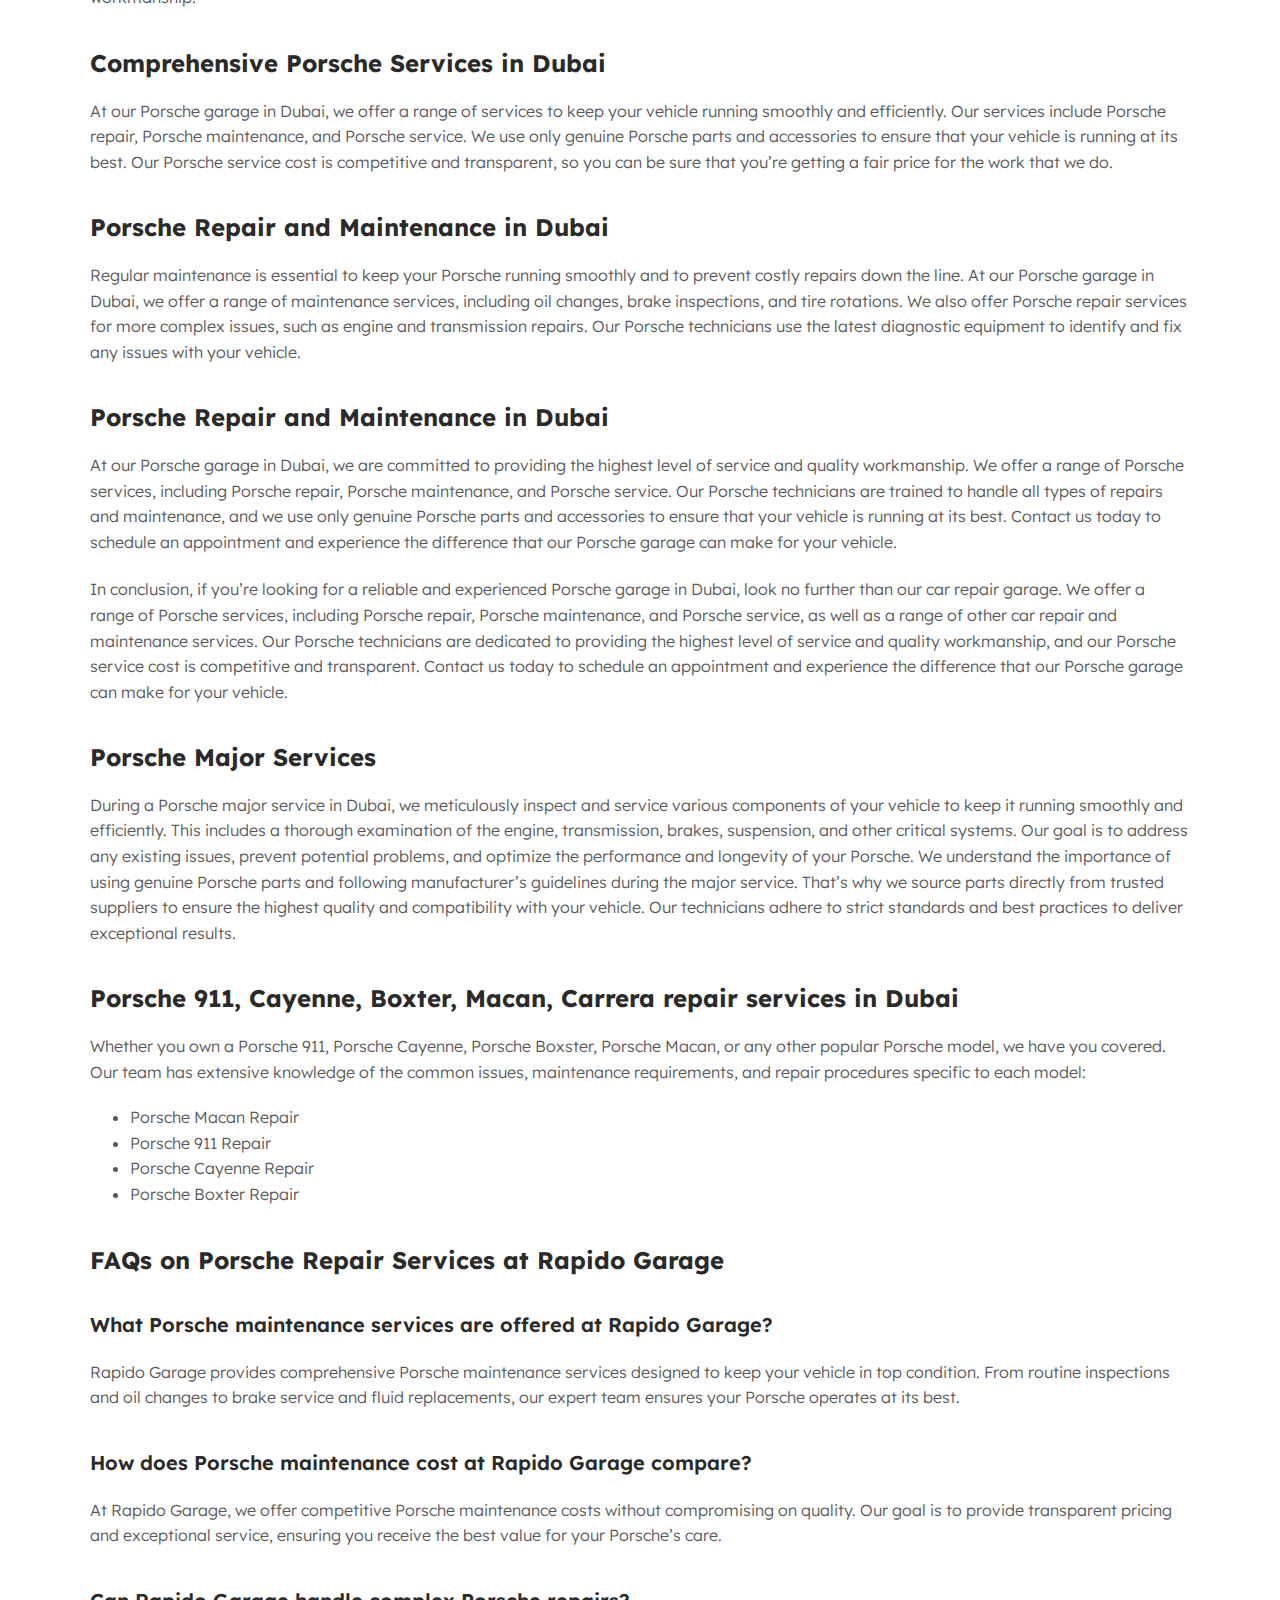
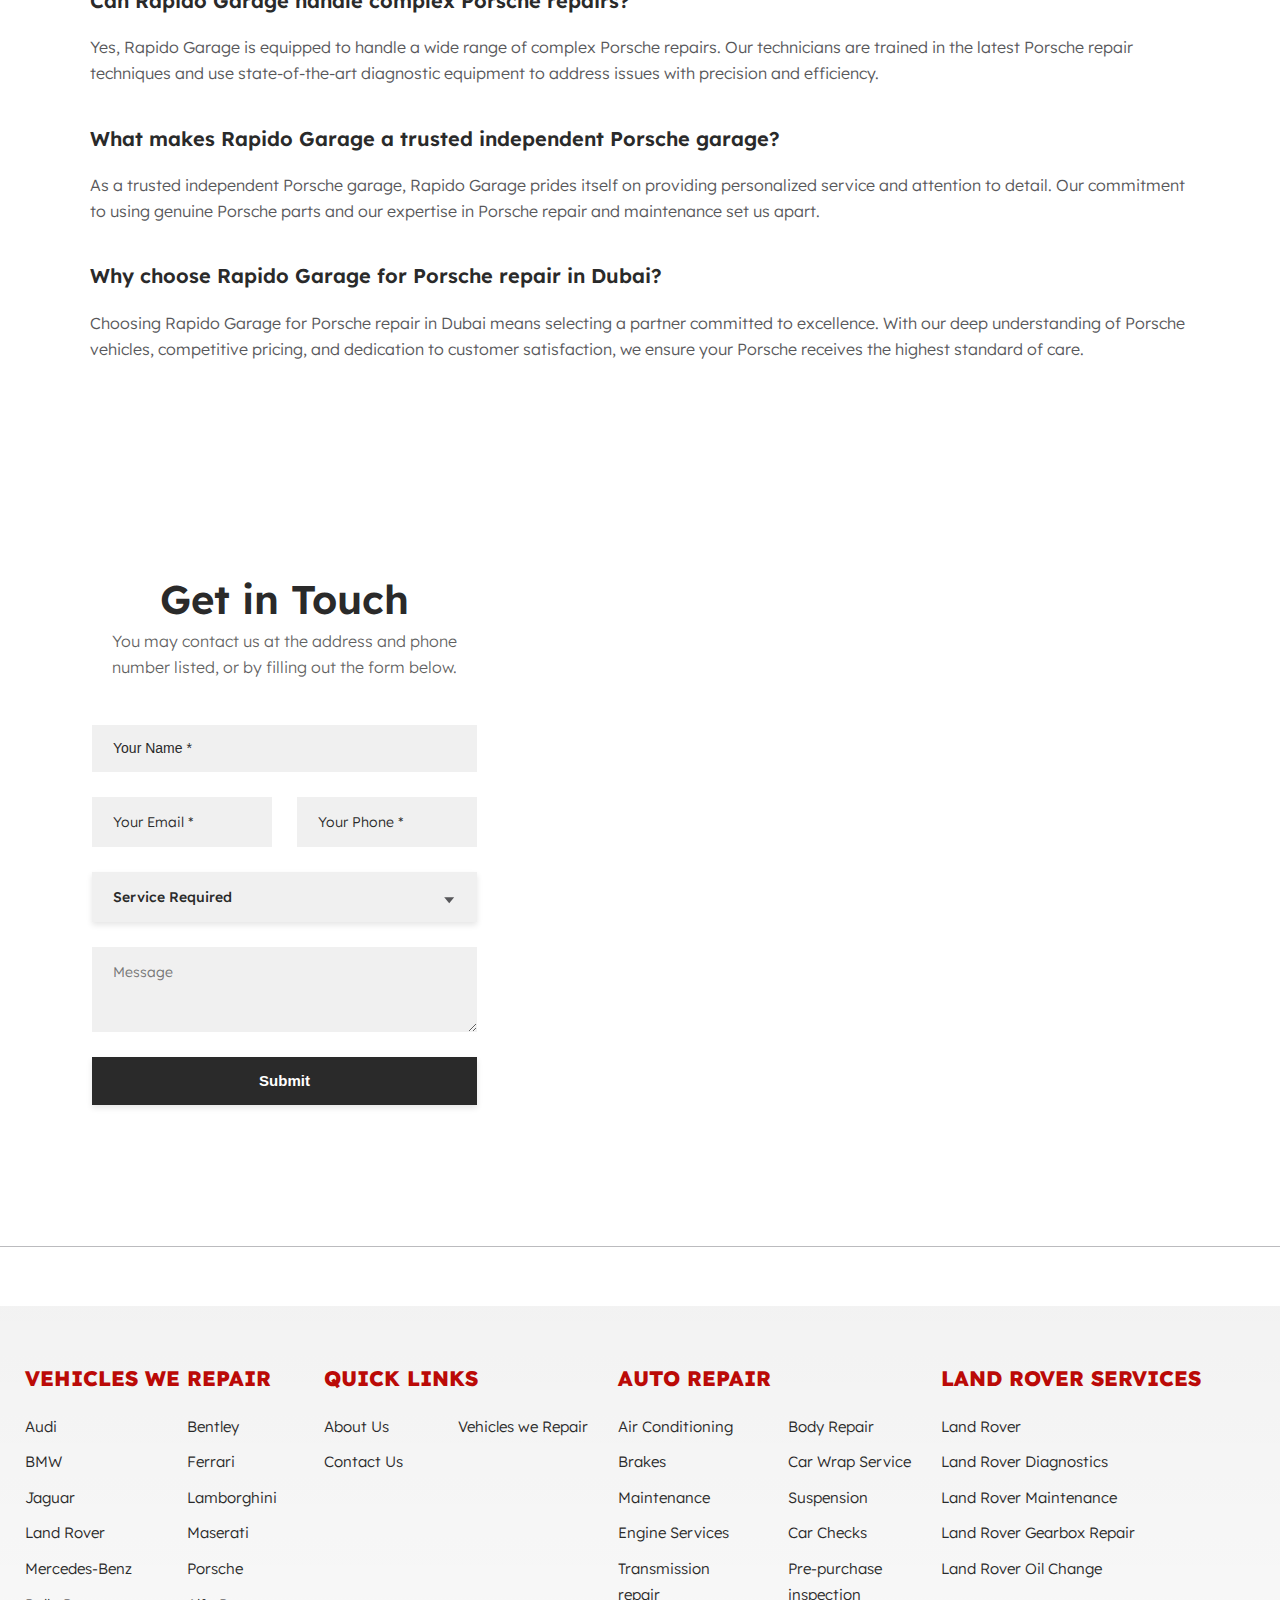
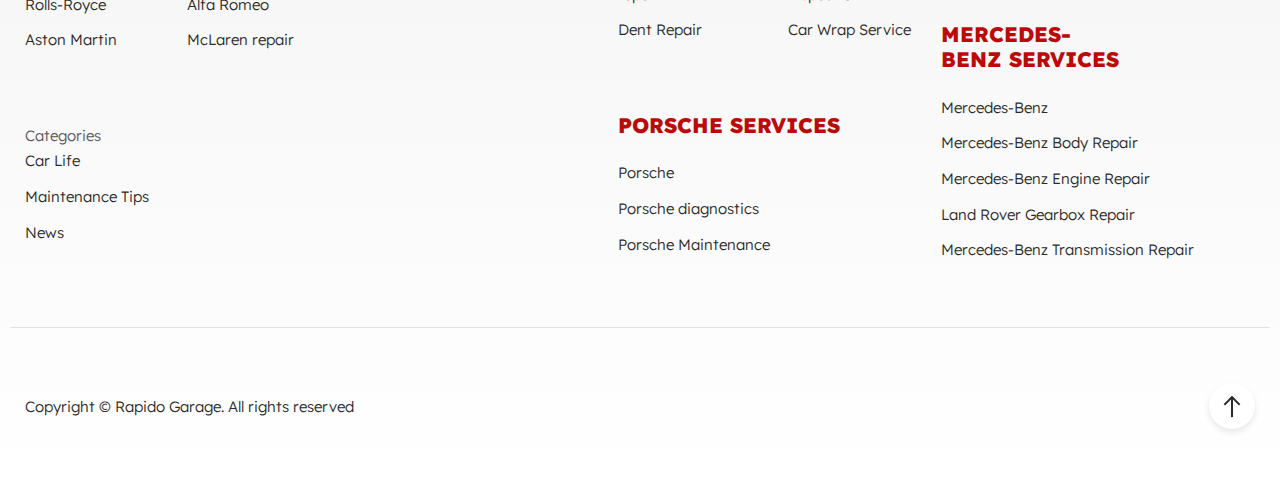
==== commit 30c18972: "media the end" ====
--- a/index.html
+++ b/index.html
@@ -272,9 +272,9 @@
                                     Garage.
                                 </div>
                                 <ul class="hero_work_check">
-                                    <li><img src="./assets/images/check.svg" alt=""><span>Our Work is Guaranteed</span>
+                                    <li><img src="./assets/images/home_check.svg" alt=""><span>Our Work is Guaranteed</span>
                                     </li>
-                                    <li><img src="./assets/images/check.svg" alt=""><span>Save Time and Money</span>
+                                    <li><img src="./assets/images/home_check.svg" alt=""><span>Save Time and Money</span>
                                     </li>
                                     <li class="mob_full"><a href="" class="btn_green"> <img
                                                 src="./assets/images/msg.svg" alt="">
@@ -605,9 +605,9 @@
                                     <label for="" class="select">
                                         <select name="" id="">
                                             <option value="Service Required">Service Required</option>
-                                            <option value="Service 1">Service Required</option>
-                                            <option value="Service 2">Service Required</option>
-                                            <option value="Service 3">Service Required</option>
+                                            <option value="Service 1">Service Required 2</option>
+                                            <option value="Service 2">Service Required 3</option>
+                                            <option value="Service 3">Service Required 4</option>
                                         </select>
                                         <img src="./assets/images/select_icon.svg" alt="">
                                     </label>
@@ -622,13 +622,468 @@
                     </div>
                 </div>
             </section>
-
-
-
-
-
-
+            <!-- section service -->
+            <section class="service">
+                <div class="container">
+                    <div class="service_left">
+                    <span>
+                        Welcome To
+                    </span>
+                    <h4>
+                        Rapido Garage
+                    </h4>
+                    <p>
+                        Rapido Garage is the leading full-service independent Porsche
+                        repair shop in Dubai. 
+                    </p>
+                    </div>
+                    <div class="service_right">
+                        <div class="genuine">
+                            <div class="genuine_in">
+                                <img src="./assets/images/genuine.svg" alt="">
+                                <p>
+                                    Genuine Parts
+                                </p>
+                            </div>
+                        </div>
+                        <div class="genuine">
+                            <div class="genuine_in">
+                                <img src="./assets/images/fast_servicing.svg" alt="">
+                                <p>
+                                    Fast Servicing
+                                </p>
+                            </div>
+                        </div>
+                        <div class="genuine">
+                            <div class="genuine_in">
+                                <img src="./assets/images/warranty.svg" alt="">
+                                <p>
+                                    6 Mo Warranty
+                                </p>
+                            </div>
+                        </div>
+                    </div>
+                </div>
+            </section>
+
+            <!-- section texts -->
+            <section class="texts">
+                <div class="container">
+                    <div class="text_title">
+                        <h5>
+                            Trusted Porsche Repair in Dubai
+                        </h5>
+                    </div>
+                    <p>
+                        Rapido Garage is the trusted independent Porsche service center and repair garage in Dubai. We specialize in providing top-notch services for all Porsche cars and Porsche models. As an independent Porsche service center, we have the expertise and knowledge to cater to the unique needs of Porsche owners.
+                    </p>
+
+                    <p>
+                        Our state-of-the-art facility is equipped with the latest technology and diagnostic equipment, allowing us to accurately diagnose and address any issues with your Porsche. Our team of skilled technicians has extensive experience working on Porsche vehicles, ensuring that your prized possession is in capable hands.
+                    </p>
+                    <p>
+                        At <span class="text_span">Rapido Garage</span>, we understand the importance of proper <span class="text_span">Porsche maintenance</span> to keep your vehicle performing at its best. We offer a comprehensive range of services, including Porsche engine oil changes, routine maintenance, and meticulous diagnostics. Our technicians follow Porsche’s recommended maintenance schedule and use genuine parts to ensure the highest level of quality and performance.
+                    </p>
+                    <p>
+                        When it comes to <span class="text_span">Porsche diagnostics</span>, we have invested in advanced diagnostic equipment to quickly identify any potential problems with your vehicle. Our technicians are trained to interpret diagnostic results accurately, allowing us to provide efficient and effective solutions for your Porsche.
+                    </p>
+                    <div class="text_title title-2">
+                        <h5>
+                            Porsche Specialists in Dubai
+                        </h5>
+                    </div>
+                    <p>
+                        As an independent Porsche service center in Dubai, we take pride in our ability to deliver personalized and attentive service to our customers. We
+                        strive to exceed expectations by providing exceptional customer service and maintaining open lines of communication throughout the service
+                        process.
+                    </p>
+                    <p>
+                        Trust Rapido Garage to be your go-to independent Porsche service center in Dubai. Our dedicated team is committed to keeping your Porsche running at its peak performance. Contact us today to schedule an appointment or to learn more about our services.
+                    </p>
+                    <div class="text_title title-2">
+                        <h5>
+                            Expert Porsche Technicians in Dubai
+                        </h5>
+                    </div>
+                    <p>
+                        When it comes to maintaining and repairing your Porsche in Dubai, it’s important to find a car repair garage that specializes in these luxury vehicles. At our Porsche garage in Dubai, we have a team of expert Porsche technicians who are trained to handle all types of repairs and maintenance. Our technicians have years of experience in the industry and are dedicated to providing the highest level of service and quality workmanship.
+                    </p>
+                    <div class="text_title title-2">
+                        <h5>
+                            Comprehensive Porsche Services in Dubai
+                        </h5>
+                    </div>
+                    <p>
+                        At our Porsche garage in Dubai, we offer a range of services to keep your vehicle running smoothly and efficiently. Our services include Porsche repair, Porsche maintenance, and Porsche service. We use only genuine Porsche parts and accessories to ensure that your vehicle is running at its best. Our Porsche service cost is competitive and transparent, so you can be sure that you’re getting a fair price for the work that we do.
+                    </p>
+                    <div class="text_title title-2">
+                        <h5>
+                            Porsche Repair and Maintenance in Dubai
+                        </h5>
+                    </div>
+                    <p>
+                        Regular maintenance is essential to keep your Porsche running smoothly and to prevent costly repairs down the line. At our Porsche garage in Dubai,
+                        we offer a range of maintenance services, including oil changes, brake inspections, and tire rotations. We also offer Porsche repair services for more
+                        complex issues, such as engine and transmission repairs. Our Porsche technicians use the latest diagnostic equipment to identify and fix any issues
+                        with your vehicle.
+                    </p>
+                    <div class="text_title title-2">
+                        <h5>
+                            Porsche Repair and Maintenance in Dubai
+                        </h5>
+                    </div>
+                    <p>
+                        At our Porsche garage in Dubai, we are committed to providing the highest level of service and quality workmanship. We offer a range of Porsche services, including Porsche repair, Porsche maintenance, and Porsche service. Our Porsche technicians are trained to handle all types of repairs and maintenance, and we use only genuine Porsche parts and accessories to ensure that your vehicle is running at its best. Contact us today to schedule an appointment and experience the difference that our Porsche garage can make for your vehicle.
+                    </p>
+                    <p>
+                        In conclusion, if you’re looking for a reliable and experienced Porsche garage in Dubai, look no further than our car repair garage. We offer a range of Porsche services, including Porsche repair, Porsche maintenance, and Porsche service, as well as a range of other car repair and maintenance services. Our Porsche technicians are dedicated to providing the highest level of service and quality workmanship, and our Porsche service cost is competitive and transparent. Contact us today to schedule an appointment and experience the difference that our Porsche garage can make for your vehicle.
+                    </p>
+                    <div class="text_title title-2">
+                        <h5>
+                            Porsche Major Services
+                        </h5>
+                    </div>
+                    <p>
+                        During a Porsche major service in Dubai, we meticulously inspect and service various components of your vehicle to keep it running smoothly and efficiently. This includes a thorough examination of the engine, transmission, brakes, suspension, and other critical systems. Our goal is to address any existing issues, prevent potential problems, and optimize the performance and longevity of your Porsche. We understand the importance of using genuine Porsche parts and following manufacturer’s guidelines during the major service. That’s why we source parts directly from trusted suppliers to ensure the highest quality and compatibility with your vehicle. Our technicians adhere to strict standards and best practices to deliver exceptional results.
+                    </p>
+                    <div class="text_title title-2">
+                        <h5>
+                            Porsche 911, Cayenne, Boxter, Macan, Carrera repair services in Dubai
+                        </h5>
+                    </div>
+                    <p>
+                        Whether you own a Porsche 911, Porsche Cayenne, Porsche Boxster, Porsche Macan, or any other popular Porsche model, we have you covered. Our team has extensive knowledge of the common issues, maintenance requirements, and repair procedures specific to each model:
+                    </p>
+                    <ul>
+                        <li>
+                            Porsche Macan Repair
+                        </li>
+                        <li>
+                            Porsche 911 Repair
+                        </li>
+                        <li>
+                            Porsche Cayenne Repair
+                        </li>
+                        <li>
+                            Porsche Boxter Repair
+                        </li>
+                    </ul>
+                    <div class="text_title title-2">
+                        <h5>
+                            FAQs on Porsche Repair Services at Rapido Garage
+                        </h5>
+                    </div>
+                    <div class="title-3">
+                        <h5>
+                            What Porsche maintenance services are offered at Rapido Garage?
+                        </h5>
+                    </div>
+                    <p>
+                        Rapido Garage provides comprehensive Porsche maintenance services designed to keep your vehicle in top condition. From routine inspections and oil changes to brake service and fluid replacements, our expert team ensures your Porsche operates at its best.
+                    </p>
+                    <div class="title-3">
+                        <h5>
+                            How does Porsche maintenance cost at Rapido Garage compare?
+                        </h5>
+                    </div>
+                    <p>
+                        At Rapido Garage, we offer competitive Porsche maintenance costs without compromising on quality. Our goal is to provide transparent pricing and exceptional service, ensuring you receive the best value for your Porsche’s care.
+                    </p>
+                    <div class="title-3">
+                        <h5>
+                            Can Rapido Garage handle complex Porsche repairs?
+                        </h5>
+                    </div>
+                    <p>
+                        Yes, Rapido Garage is equipped to handle a wide range of complex Porsche repairs. Our technicians are trained in the latest Porsche repair techniques and use state-of-the-art diagnostic equipment to address issues with precision and efficiency.
+                    </p>
+                    <div class="title-3">
+                        <h5>
+                            What makes Rapido Garage a trusted independent Porsche garage?
+                        </h5>
+                    </div>
+                    <p>
+                        As a trusted independent Porsche garage, Rapido Garage prides itself on providing personalized service and attention to detail. Our commitment to using genuine Porsche parts and our expertise in Porsche repair and maintenance set us apart.
+                    </p>
+                    <div class="title-3">
+                        <h5>
+                            Why choose Rapido Garage for Porsche repair in Dubai?
+                        </h5>
+                    </div>
+                    <p>
+                        Choosing Rapido Garage for Porsche repair in Dubai means selecting a partner committed to excellence. With our deep understanding of Porsche vehicles, competitive pricing, and dedication to customer satisfaction, we ensure your Porsche receives the highest standard of care.
+                    </p>
+                </div>
+            </section>
+            <!-- section texts -->
+
+            <!-- section contact -->
+            <section class="contact">
+                <div class="container">
+                    <div class="contact_left">
+                        <div class="contact_title">
+                            <h5>
+                                Get in Touch
+                            </h5>
+                            <p>
+                                You may contact us at the address and phone
+                                number listed, or by filling out the form below.
+                            </p>
+                        </div>
+                        <form action="#">
+                            <label for="">
+                                <input type="text" placeholder="Your Name *">
+                            </label>
+                            <div class="two_input">
+                                <input type="email" placeholder="Your Email *">
+                                <input type="tel" placeholder="Your Phone *">
+                            </div>
+                            <label for="name" class="select">
+                                <select>
+                                    <option value="Service Required">Service Required</option>
+                                    <option value="Service 1">Service Required 2</option>
+                                    <option value="Service 2">Service Required 3</option>
+                                    <option value="Service 3">Service Required 4</option>
+                                </select>
+                                <img src="./assets/images/select_icon.svg" alt="">
+                            </label>
+                            <textarea cols="30" rows="10" placeholder="Message"></textarea>
+                            <button>
+                                Submit
+                            </button>
+                        </form>
+                    </div>
+                    <iframe src="https://www.google.com/maps/embed?pb=!1m14!1m8!1m3!1d14449.364410983244!2d55.221645!3d25.1241563!3m2!1i1024!2i768!4f13.1!3m3!1m2!1s0x0%3A0x4ccd2f8b6aa8e00!2sRapido%20Garage!5e0!3m2!1sru!2s!4v1668966687422!5m2!1sru!2s" width="100%" height="550" style="border:0;" allowfullscreen="" loading="lazy" referrerpolicy="no-referrer-when-downgrade"></iframe>
+                </div>
+            </section>
+            <!-- section contact -->
         </main>
+        <!-- footer_top -->
+        <div class="footer_top_line"></div>
+        <!-- footer_top -->
+        <!-- footer -->
+        <footer>
+            <div class="container">
+                <div class="footer_top">
+                    <div class="footer_style">
+                        <h6>VEHICLES WE REPAIR</h6>
+                        <div class="nav">
+                            <ul class="nav_link">
+                                <li>
+                                    <a href="/">Audi</a>
+                                </li>
+                                <li>
+                                    <a href="/">BMW</a>
+                                </li>
+                                <li>
+                                    <a href="/">Jaguar</a>
+                                </li>
+                                <li>
+                                    <a href="/">Land Rover</a>
+                                </li>
+                                <li>
+                                    <a href="/">Mercedes-Benz</a>
+                                </li>
+                                <li>
+                                    <a href="/">Rolls-Royce</a>
+                                </li>
+                                <li>
+                                    <a href="/">Aston Martin</a>
+                                </li>
+                            </ul>
+        
+                            <ul class="nav_link">
+                                <li>
+                                    <a href="/">Bentley</a>
+                                </li>
+                                <li>
+                                    <a href="/">Ferrari</a>
+                                </li>
+                                <li>
+                                    <a href="/">Lamborghini</a>
+                                </li>
+                                <li>
+                                    <a href="/">Maserati</a>
+                                </li>
+                                <li>
+                                    <a href="/">Porsche</a>
+                                </li>
+                                <li>
+                                    <a href="/">Alfa Romeo</a>
+                                </li>
+                                <li>
+                                    <a href="/">McLaren repair</a>
+                                </li>
+                            </ul>
+                        </div>
+                        <div class="nav">
+                            <ul class="nav_link">
+                                <span>Categories</span>
+                                <li>
+                                    <a href="/">Car Life</a>
+                                </li>
+                                <li>
+                                    <a href="/">Maintenance Tips</a>
+                                </li>
+                                <li>
+                                    <a href="/">News</a>
+                                </li>
+                            </ul>
+                        </div>
+                    </div>
+    
+                    <div class="footer_link">
+                        <h6>QUICK LINKS</h6>
+                        <div class="nav">
+                            <ul class="nav_link">
+                                <li>
+                                    <a href="/">About Us</a>
+                                </li>
+                                <li>
+                                    <a href="/">Contact Us</a>
+                                </li>
+                            </ul>
+                            <ul class="nav_link">
+                                <li>
+                                    <a href="/">Vehicles we Repair</a>
+                                </li>
+                            </ul>
+                        </div>
+                    </div>
+    
+                    <div class="footer_repair">
+                        <h6>AUTO REPAIR</h6>
+    
+                        <div class="nav">
+                            <ul class="nav_link">
+                                <li>
+                                    <a href="/">Air Conditioning</a>
+                                </li>
+                                <li>
+                                    <a href="/">Brakes</a>
+                                </li>
+                                <li>
+                                    <a href="/">Maintenance</a>
+    
+                                </li>
+                                <li>
+                                    <a href="/">Engine Services</a>
+    
+                                </li>
+                                <li>
+                                    <a href="/">Transmission <br>
+                                        repair</a>
+                                </li>
+                                <li>
+                                    <a href="/">Dent Repair</a>
+                                </li>
+                            </ul>
+                            <ul class="nav_link">
+                                <li>
+                                    <a href="/">Body Repair</a>
+                                </li>
+                                <li>
+                                    <a href="/">Car Wrap Service</a>
+                                </li>
+                                <li>
+                                    <a href="/">Suspension</a>
+    
+                                </li>
+                                <li>
+                                    <a href="/">Car Checks</a>
+    
+                                </li>
+                                <li>
+                                    <a href="/">Pre-purchase <br>
+                                        inspection</a>
+                                </li>
+                                <li>
+                                    <a href="/">Car Wrap Service</a>
+                                </li>
+                            </ul>
+                        </div>
+    
+                        <h6>PORSCHE SERVICES</h6>
+                        <div class="nav">
+                            <ul class="nav_link">
+                                <li>
+                                    <a href="/">Porsche</a>
+                                </li>
+                                <li>
+                                    <a href="/">Porsche diagnostics</a>
+                                </li>
+                                <li>
+                                    <a href="/">Porsche Maintenance</a>
+    
+                                </li>
+                            </ul>
+                        </div>
+                    </div>
+    
+                    <div class="footer_servises">
+                        <h6>LAND ROVER SERVICES</h6>
+                        <div class="nav" id="nav_link">
+                            <ul class="nav_link">
+                                <li>
+                                    <a href="/">Land Rover</a>
+                                </li>
+                                <li>
+                                    <a href="/">Land Rover Diagnostics</a>
+                                </li>
+                                <li>
+                                    <a href="/">Land Rover Maintenance</a>
+                                </li>
+                                <li>
+                                    <a href="/">Land Rover Gearbox Repair</a>
+                                </li>
+                                <li>
+                                    <a href="/">Land Rover Oil Change</a>
+                                </li>
+                            </ul>
+                        </div>
+    
+                        <h6 class="footer_text">MERCEDES-BENZ SERVICES</h6>
+                        <div class="nav" >
+                            <ul class="nav_link">
+                                <li>
+                                    <a href="/">Mercedes-Benz</a>
+                                </li>
+                                <li>
+                                    <a href="/">Mercedes-Benz Body Repair</a>
+                                </li>
+                                <li>
+                                    <a href="/">Mercedes-Benz Engine Repair</a>
+                                </li>
+                                <li>
+                                    <a href="/">Land Rover Gearbox Repair</a>
+                                </li>
+                                <li>
+                                    <a href="/">Mercedes-Benz Transmission Repair</a>
+                                </li>
+                            </ul>
+                        </div>
+                    </div>
+                </div>
+
+                <div class="footer_bottom">
+                    <div class="line"></div>
+                    <div class="garage">
+                        <span>
+                            Copyright © Rapido Garage. All rights reserved
+                        </span>
+
+                        <a href="#" class="footer_btn_top">
+                            <span></span>
+                            <img src="./assets/images/footer_top_icon.svg" max-width="16px" alt="">
+                        </a>
+
+                    </div>
+                </div>
+            </div>
+
+            <div class="footer_bg"></div>
+        </footer>
+        <!-- footer -->
     </div>
 
     <script src="https://cdn.jsdelivr.net/npm/swiper@11/swiper-bundle.min.js"></script>
--- a/assets/style/style.css
+++ b/assets/style/style.css
@@ -15,9 +15,13 @@
     text-decoration: none;
 }
 
+html {
+    scroll-behavior: smooth;
+}
+
 body {
     font-family: "Lexend", sans-serif;
-    background: rgba(255, 255, 255, 1);
+    /* background: #F9F9F9FF; */
     color: rgba(42, 42, 42, 1)
 }
 
@@ -54,14 +58,24 @@
     color: rgba(42, 42, 42, 1);
 }
 
+.wrapper {
+    overflow: hidden;
+}
+
 /* header */
 .header {
-    position: fixed;
+    /* position: fixed;
     top: 0;
     width: 100%;
-    left: 0;
-    background: rgba(255, 255, 255, 1);
+    left: 0; */
+    /* background: #F9F9F9FF; */
     z-index: 11;
+}
+
+header .header_action {
+    display: flex;
+    gap: 5px;
+    align-items: center;
 }
 
 .header .container {
@@ -291,7 +305,8 @@
 }
 
 .main {
-    margin-top: 228px;
+    /* margin-top: 228px; */
+    margin-top: 50px;
 }
 
 /* hero */
@@ -416,13 +431,14 @@
     display: flex;
     justify-content: center;
     align-items: center;
+    gap: 10px;
     padding: 15px;
     font-weight: 500;
     line-height: 20px;
     text-align: center;
     color: rgba(255, 255, 255, 1);
     width: 100%;
-    background: rgba(16, 206, 30, 1);
+    background: rgb(187, 10, 7);
     box-shadow: 0px 5px 45px 0px rgba(0, 0, 0, 0.1);
 }
 
@@ -438,9 +454,9 @@
 }
 
 .servises_menu_item {
-    width: 157px;
+    width: calc(100% / 4);
     padding: 14px;
-    background: rgba(255, 255, 255, 1);
+    /* background: rgba(255, 255, 255, 1); */
     border-left: 1px solid #00000010;
     transition: all .3s linear;
 }
@@ -481,11 +497,14 @@
 }
 
 .card_items .card_item {
-
     width: calc(33% - 15px);
-    padding: 10px;
+    /* padding: 10px; */
     cursor: pointer;
 
+}
+
+.card_item .card_body {
+    padding: 25px;
 }
 
 .card_items .card_item:hover {
@@ -493,6 +512,11 @@
     box-shadow: 0 0 10px #0f0f0f36
 }
 
+.card_items .card_item:hover .card_btn {
+    background: #BB0A07;
+    color: #fff;
+}
+
 .card_head {
     width: 100%;
 }
@@ -501,10 +525,6 @@
     width: 100%;
     object-fit: contain;
 
-}
-
-.card_body {
-    margin-top: 25px;
 }
 
 .card_title {
@@ -524,6 +544,7 @@
 }
 
 .card_btn {
+    transition: .3s ease;
     display: flex;
     height: 50px;
     justify-content: center;
@@ -697,7 +718,7 @@
     height: 70px;
     display: block;
     position: absolute;
-    left: 0;
+    left: -1px;
     top: 0;
     content: '';
     background: linear-gradient(270deg, rgba(255, 255, 255, 0) 0%, #FFFFFF 100%);
@@ -707,7 +728,7 @@
 
 .galler_contents::before {
     position: absolute;
-    right: 0;
+    right: -2px;
     top: 0;
     z-index: 2;
     width: 200px;
@@ -826,6 +847,11 @@
     padding: 16px 21px;
     border: none;
     outline: none;
+    color: rgb(42, 42, 42);
+    font-family: Lexend;
+    font-size: 14px;
+    font-weight: 500;
+    line-height: 18px;
 
 }
 
@@ -874,6 +900,392 @@
 }
 
 /* media query */
+
+/* section sevice */
+.service .container{
+    display: flex;
+    justify-content: space-between;
+}
+.service .service_left span {
+    color: rgb(42, 42, 42);
+    font-size: 30px;
+    font-weight: 600;
+    line-height: 30px;
+    letter-spacing: -0.72px;
+  }
+  .service .service_left h4 {
+    color: rgb(187, 10, 7);
+    font-size: 70px;
+    font-weight: 600;
+    line-height: 77px;
+    letter-spacing: -3px;
+  }
+  .service .service_left p {
+    margin-top: 14px;
+    max-width: 500px;
+    color: rgb(87, 87, 90);
+    font-size: 17px;
+    font-weight: 300;
+    line-height: 25.6px;
+    text-align: left;
+  }
+  .service .service_right{
+    display: flex;
+    gap: 30px;
+  }
+  .service .genuine {
+    border-top: 5px solid rgb(187, 187, 190);
+    box-shadow: 0px 2px 10px 0px rgba(0, 0, 0, 0.1);
+    background: rgb(255, 255, 255);
+    transition: .3s ease;
+  }
+
+  .service .genuine:hover {
+    border-top: 5px solid rgb(187, 10, 7);
+  }
+
+  .service .genuine p {
+    color: rgb(42, 42, 42);
+    font-size: 17px;
+    font-weight: 500;
+    line-height: 25.6px;
+  }
+
+  .service .genuine_in {
+    padding: 40px 33px 35px 33px;
+    text-align: center;
+    height: 100%;
+    display: flex;
+    flex-direction: column;
+    align-items: center;
+    gap: 24px;
+    justify-content: center;
+  }
+/* section sevice */
+
+/* section texts */
+.texts{
+    margin-top: 145px;
+}
+.texts .container{
+    max-width: 1120px;
+}
+.texts .text_title{
+    width: 100%;
+}
+.texts .text_title h5 {
+    color: rgb(42, 42, 42);
+    font-size: 24px;
+    font-weight: 700;
+    line-height: 25.6px;
+}
+.texts .container p{
+    color: rgb(87, 87, 90);
+    padding-top: 22px;
+    max-width: 1117px;
+    font-size: 16px;
+    font-weight: 300;
+    line-height: 25.6px;
+}
+.title-2{
+    padding-top: 40px;
+}
+.title-3 h5{
+    color: rgb(42, 42, 42);
+    font-size: 20px !important;
+    font-weight: 600;
+    line-height: 25.6px;
+    padding-top: 39px;
+    width: 100%;
+}
+.texts ul li{
+    list-style: disc !important;
+    color: rgb(87, 87, 90);
+    font-size: 16px;
+    font-weight: 300;
+    line-height: 25.6px;
+    margin-left: 40px;
+}
+.texts ul{
+    padding-top: 20px;
+    width: 100%;
+}
+.texts p .text_span{
+    color: red;
+}
+/* section texts */
+
+/* section contact */
+    .contact{
+    padding-top: 136px;
+    }
+
+    .contact_left {
+        max-width: 385px;
+    }
+
+    .contact .container{
+    display: flex;
+    justify-content: space-around;
+    align-items: center;
+    }
+   .contact label input{
+    padding: 16px 21px;
+    /* width: 385px; */
+    width: 100%;
+    border: none;
+    background: rgba(0, 0, 0, 0.06);
+   }
+   .contact label input:focus{
+    outline: none;
+   }
+   .contact label input::placeholder{
+    color: rgb(42, 42, 42);
+    font-size: 14px;
+    font-weight: 300;
+    line-height: 18px;
+   }
+   .contact .two_input{
+    /* padding: 25px 0; */
+    display: flex;
+    gap: 25px;
+   }
+   .contact .two_input input{
+    padding: 16px 21px;
+    width: 100%;
+    border: none;
+    background: rgba(0, 0, 0, 0.06);
+    color: rgba(0, 0, 0, 0.6);
+    font-family: Lexend;
+    font-size: 14px;
+    font-weight: 300;
+    line-height: 18px;
+   }
+   .contact .two_input input:focus{
+    outline: none;
+   }
+   .contact .two_input input::placeholder{
+    color: rgb(42, 42, 42);
+    font-size: 14px;
+    font-weight: 300;
+    line-height: 18px;
+   }
+   .contact label select{
+    width: 100%;
+    background: rgba(0, 0, 0, 0.06);
+    color: rgb(42, 42, 42);
+    font-family: Lexend;
+    font-size: 14px;
+    font-weight: 500;
+    line-height: 18px;
+    -webkit-appearance: none;
+   } 
+   .contact form .select{
+    position: relative;
+    width: 100%;
+   }
+   .contact form .select img{
+    position: absolute;
+    right: 22px;
+    top: 50%;
+    bottom: 50%;
+   }
+   .contact .contact_title h5{
+    color: rgb(42, 42, 42);
+    font-size: 40px;
+    font-weight: 600;
+    line-height: 40px;
+   }
+   .contact .contact_title p{
+    padding-top: 10px;
+    color: rgba(2, 1, 1, 0.63);
+    font-size: 16px;
+    font-weight: 300;
+    line-height: 25.6px;
+    /* max-width: 347px; */
+    text-align: center;
+   }
+   .contact .contact_title{
+    width: 100%;
+    text-align: center;
+   }
+   .contact form{
+    padding-top: 45px;
+    display: flex;
+    flex-direction: column;
+    gap: 25px;
+   }
+
+   .contact form textarea{
+    padding: 16px 21px;
+    width: 100%;
+    height: 85px;
+    border: none;
+    background: rgba(0, 0, 0, 0.06);
+    color: rgba(0, 0, 0, 0.6);
+    font-family: Lexend;
+    font-size: 14px;
+    font-weight: 300;
+    line-height: 18px;
+   }
+   .contact form textarea:focus{
+    outline: none;
+   }
+   .contact form button{
+    cursor: pointer;
+    width: 100%;
+    border: none;
+    padding: 15px 165px;
+    color: rgb(255, 255, 255);
+    font-size: 15px;
+    font-weight: 600;
+    line-height: 18px;
+    box-shadow: 0px 3px 6px 0px rgba(0, 0, 0, 0.1);
+    background: rgb(42, 42, 42);
+   }
+   .contact iframe{
+    width: 547px;
+    height: 688px;
+   }
+/* section contact */
+
+.footer_top_line {
+    border-top: 1px solid rgb(187, 187, 190);
+    height: 60px;
+    margin-top: 60px;
+}
+
+footer {
+    position: relative;
+    padding: 60px 0 0 0;
+}
+
+
+.footer_bg {
+    background: linear-gradient(0.00deg, rgba(255, 255, 255, 0),rgb(0, 0, 0) 100%);
+    opacity: 0.05;    
+    position: absolute;
+    top: 0;
+    left: 0;
+    width: 100%;
+    z-index: -1;
+    height: 100%;
+
+}
+
+footer .footer_top{
+    display: flex;
+    gap: 30px;
+    padding: 0 15px;
+}
+
+footer h6{
+    font-family: Lexend;
+    font-size: 21px;
+    font-weight: 800;
+    line-height: 25.6px;
+    text-align: left;
+    color: #BB0A07;
+    margin-bottom: 22px;
+}
+
+footer .nav_link li a{
+    font-family: Lexend;
+    font-size: 15px;
+    font-weight: 300;
+    line-height: 25.6px;
+    text-align: left;
+    color: #2A2A2A;
+}
+
+footer .nav_link li{
+    margin-bottom: 10px;
+}
+
+footer .nav {
+    display: flex;
+    gap: 55px;
+}
+
+footer .nav_link li a:hover{
+    color:#BB0A07;
+}
+
+footer .nav_link span{
+    font-family: Lexend;
+    font-size: 15px;
+    font-weight: 300;
+    line-height: 25.6px;
+    text-align: left;
+    color: #57575A;
+
+}
+
+footer .nav_link{
+    margin-bottom: 60px;
+}
+
+footer .footer_servises .footer_text{
+    max-width: 190px;
+}
+
+footer .footer_servises .nav_link{
+    margin-bottom: 30px;
+}
+
+footer .line{
+    max-width: 1280px;
+    height: 1px;
+    background: #0000001A;
+}
+
+
+footer .footer_bottom .garage span{
+    font-family: Lexend;
+    font-size: 15px;
+    font-weight: 300;
+    line-height: 21px;
+    text-align: left;
+    
+}
+footer .footer_bottom .garage {
+    display: flex;
+    align-items: center;
+    padding: 55px 15px;
+    justify-content: space-between;
+}
+
+footer .footer_bottom  .footer_btn_top{
+    position: relative;
+    width: 46px;
+    height: 46px;
+    border-radius: 50%;
+    display: flex;
+    align-items: center;
+    justify-content: center;
+}
+
+
+footer .footer_bottom .footer_btn_top span{
+    position: absolute;
+    background-color: #fff;
+    width: 46px;
+    height: 46px;
+    border-radius: 50%;
+    transition: .3s ease;
+    border-radius: 23px;
+    box-shadow: 0px 3px 6px 0px rgba(0, 0, 0, 0.1);
+    background: rgb(255, 255, 255);
+}
+
+footer .footer_bottom .footer_btn_top img{
+    position: relative;
+    z-index: 2;
+}
+
+footer .footer_bottom .footer_btn_top:hover span{
+    transform: scale(1.2);
+}
 
 /* laptop */
 @media (max-width:1200px) {
@@ -1239,4 +1651,98 @@
         font-size: 12px;
     }
 
+    /* service */
+    .service .container{
+        display: flex;
+        flex-direction: column;
+        gap: 25px;
+        max-width: 390px;
+    }
+    .service .service_right{
+        display: flex;
+        flex-direction: column;
+    }
+    .service .service_right .genuine{
+        width: 100%;
+    }
+    .service .service_left h4{
+        font-size: 36px;
+    }
+    .service .service_left p{
+        color: rgb(87, 87, 90);
+        font-size: 17px;
+        font-weight: 300;
+        line-height: 25.6px;
+    }
+    .service .service_left span{
+        font-size: 21px;
+        font-weight: 600;
+        line-height: 21px;
+        letter-spacing: -0.72px;
+    }
+    .texts .title-3{
+        padding-left: 0;
+        font-size: 20px;
+    }
+    .texts .text_title h5{
+        margin-left: 0;
+        font-size: 24px;
+    }
+    .texts ul li{
+        margin-left: 50px;
+    }
+    .contact .container{
+        display: flex;
+        flex-direction: column;
+        align-items: center;
+        gap: 60px;
+    }
+    .contact form .two_input{
+        display: flex;
+        flex-direction: column;
+    }
+    .contact form .two_input input{
+        width: 100%;
+    }
+    .contact form input{
+        width: 100%;
+    }
+    .contact form textarea{
+        width: 100%;
+    }
+    .contact .select{
+        width: 245px;
+    }  
+    .contact iframe {
+        width: 100%;
+    }
+
+    .texts .container {
+        max-width: 390px;
+    }
+
+    footer .footer_top{
+        flex-direction: column;
+    }
+
+    footer .footer_link{
+        flex-direction: column;
+        padding: 0 ;
+    }
+
+    footer .footer_servises .footer_text{
+        max-width: 307px;
+    }
+
+    footer .footer_bottom .garage a{
+        display: none;
+    }
+
+    footer .footer_bottom .garage{
+        display: flex;
+        justify-content: center;
+        align-items: center;
+        padding: 55px 0;
+    }
+
 }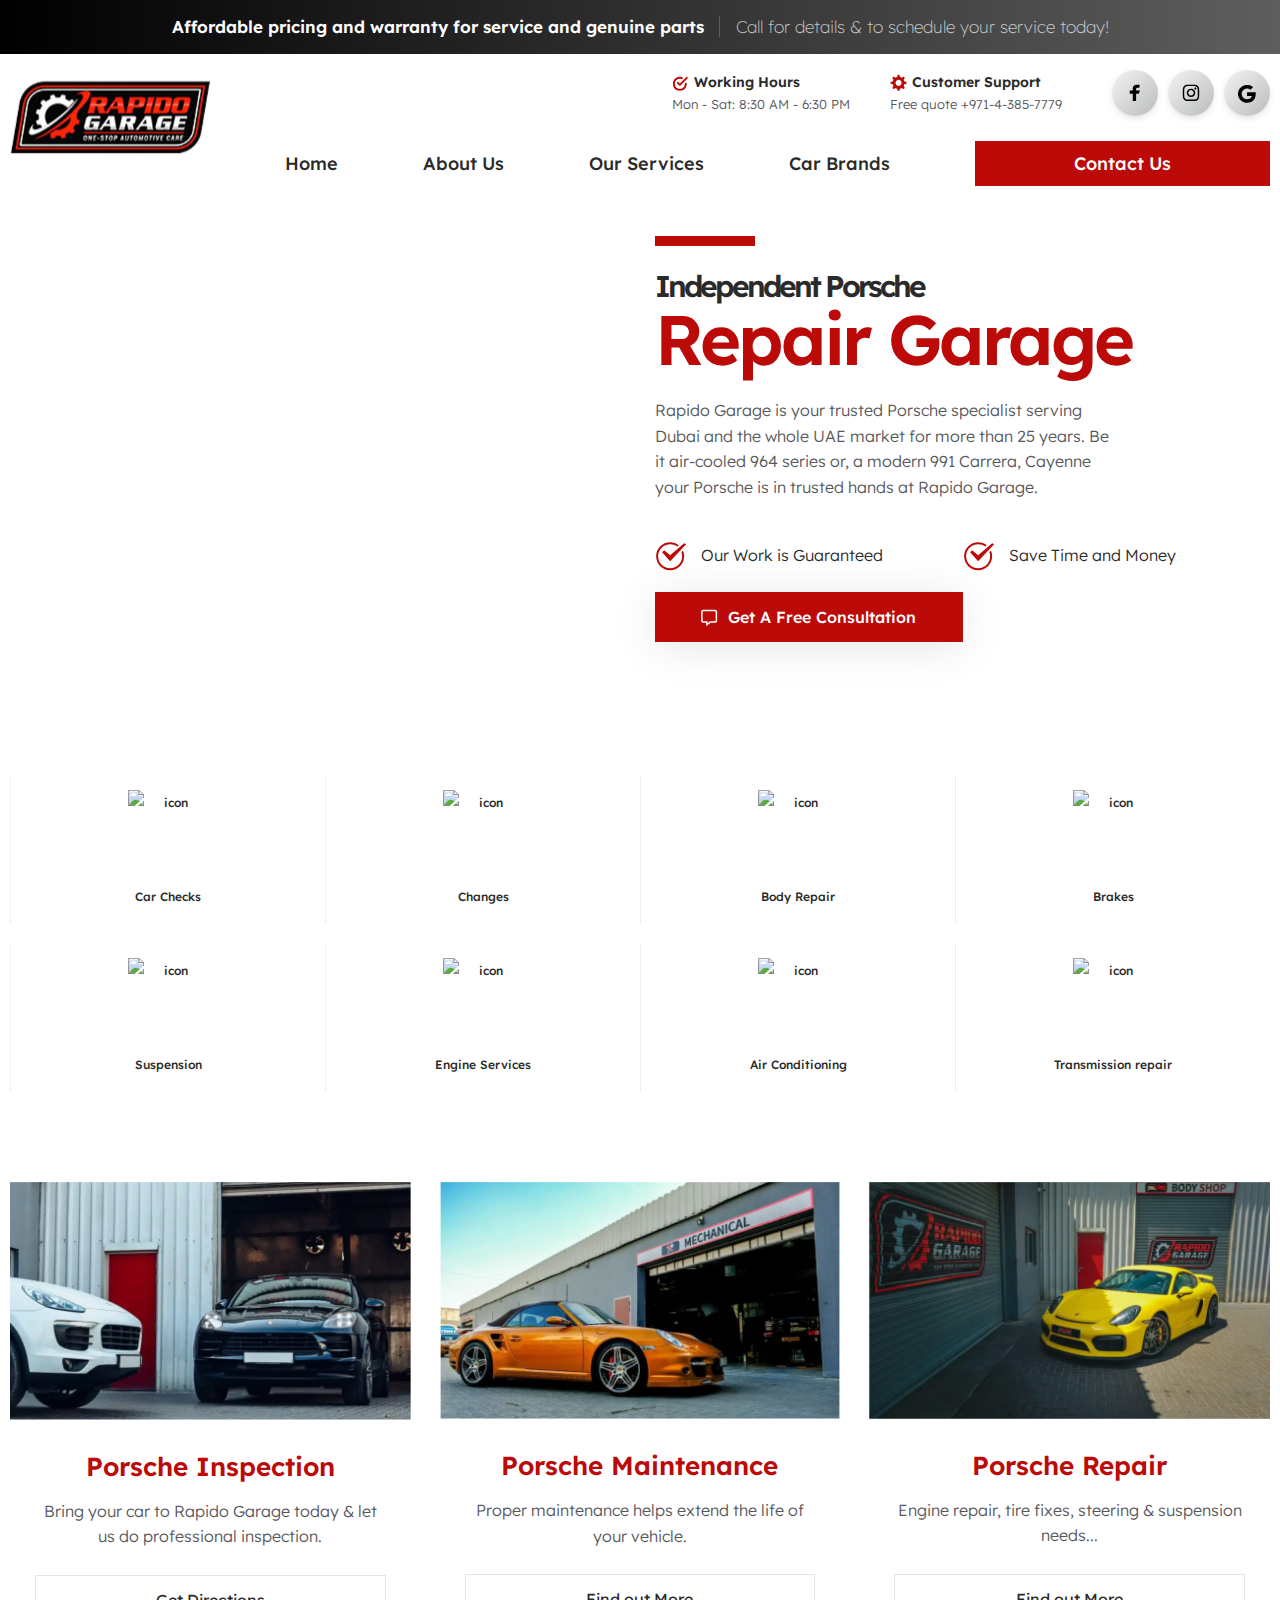
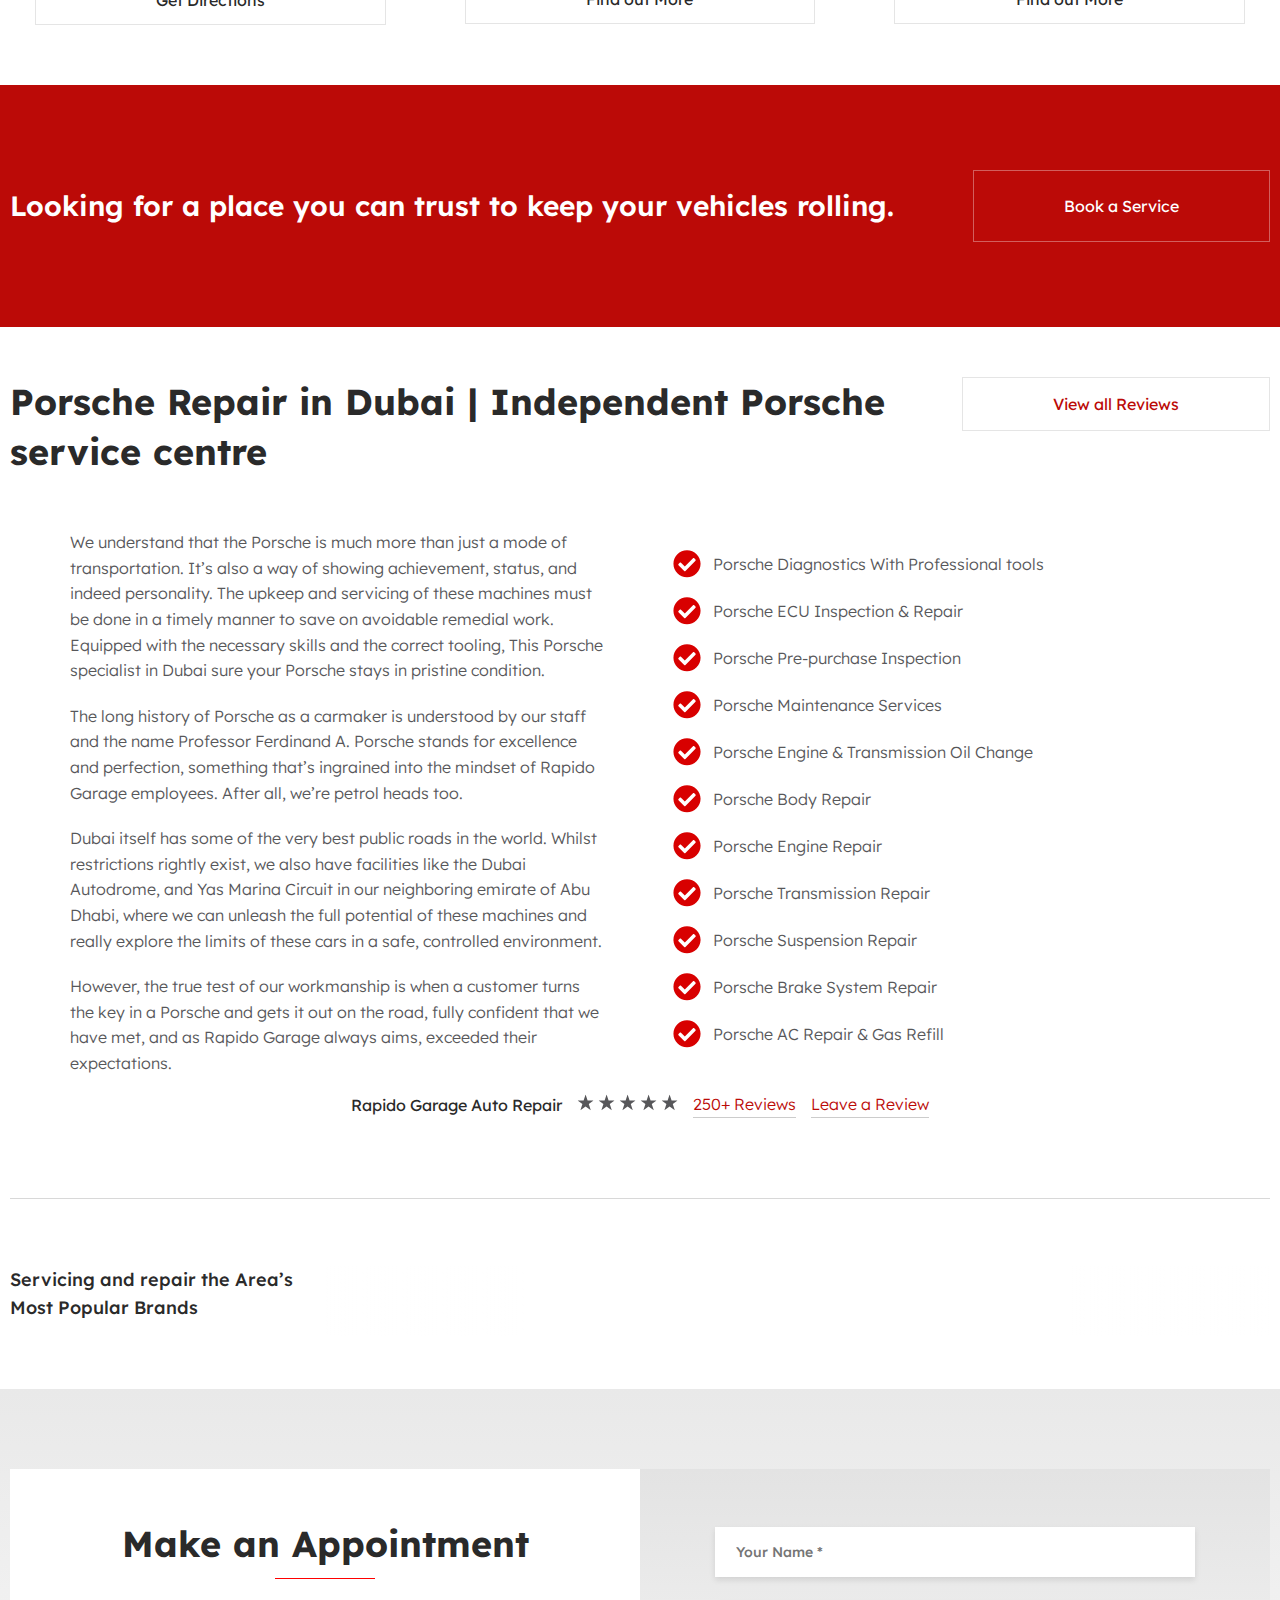
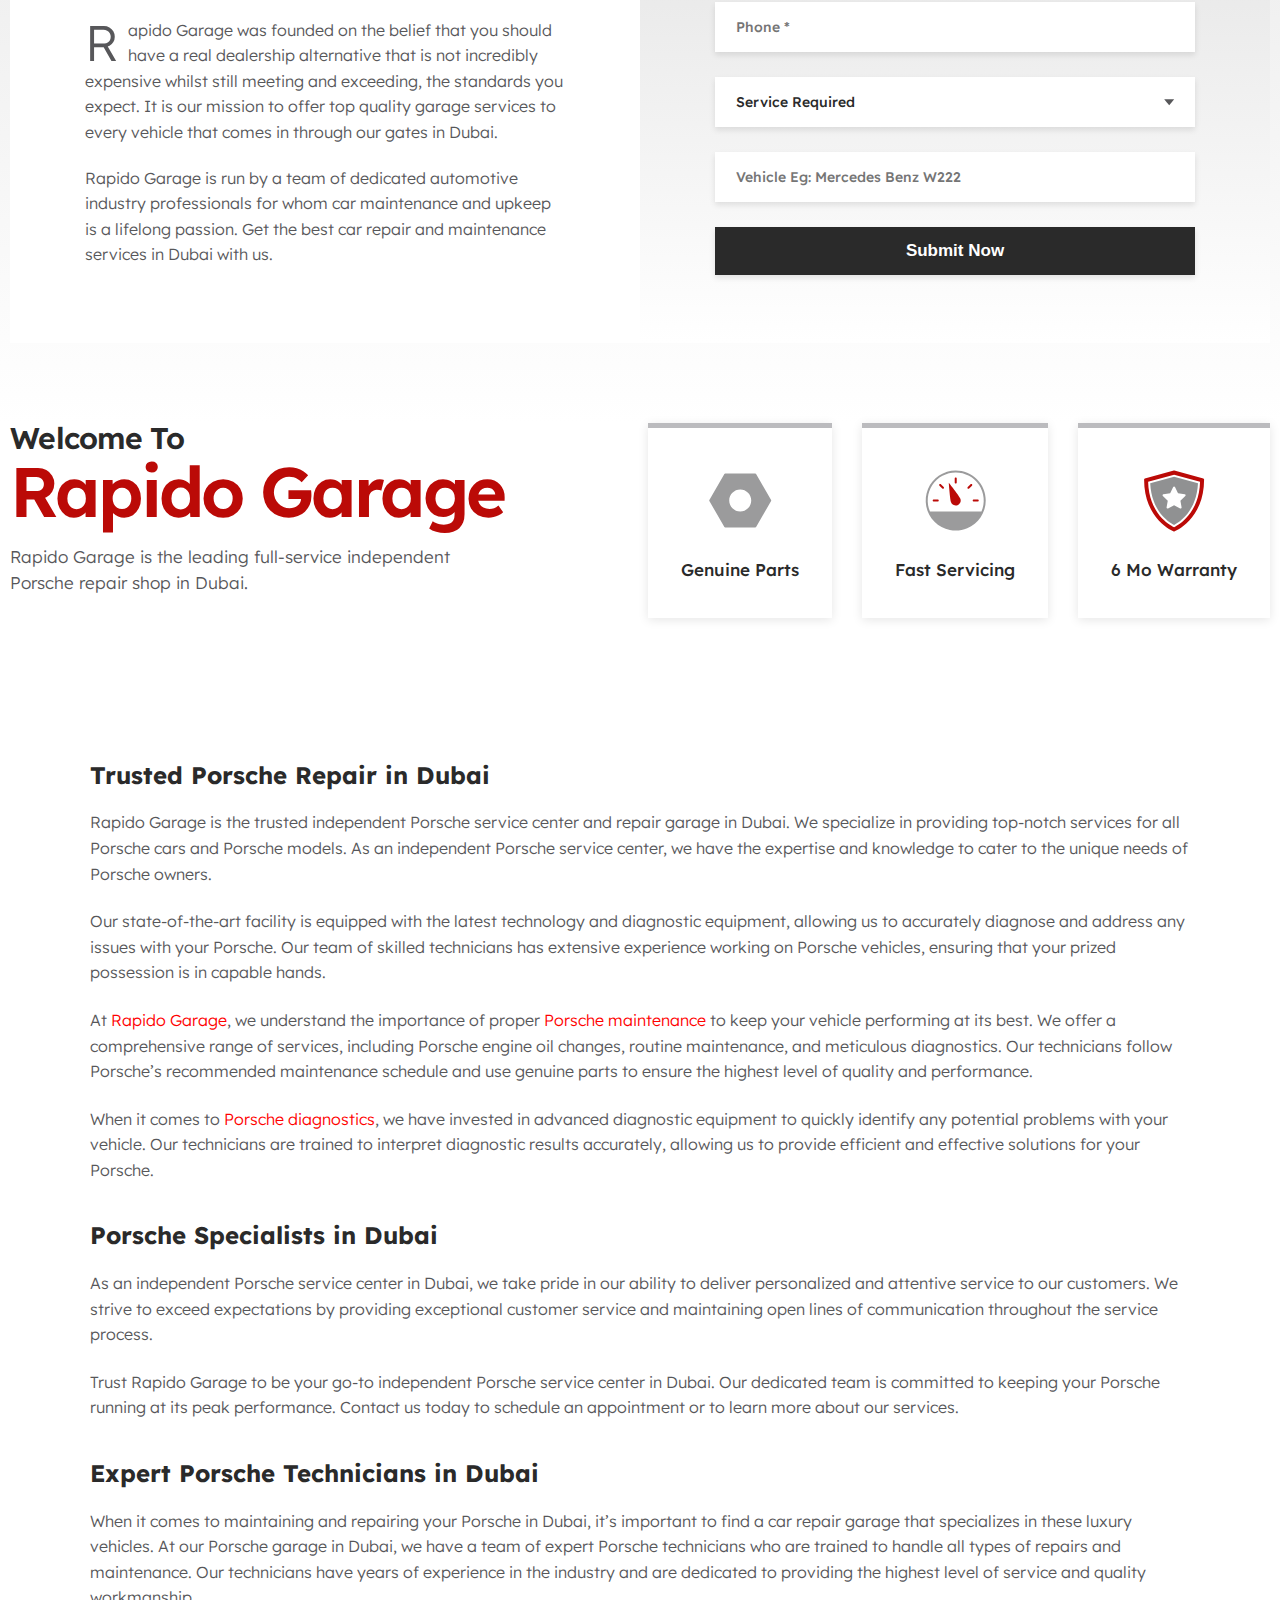
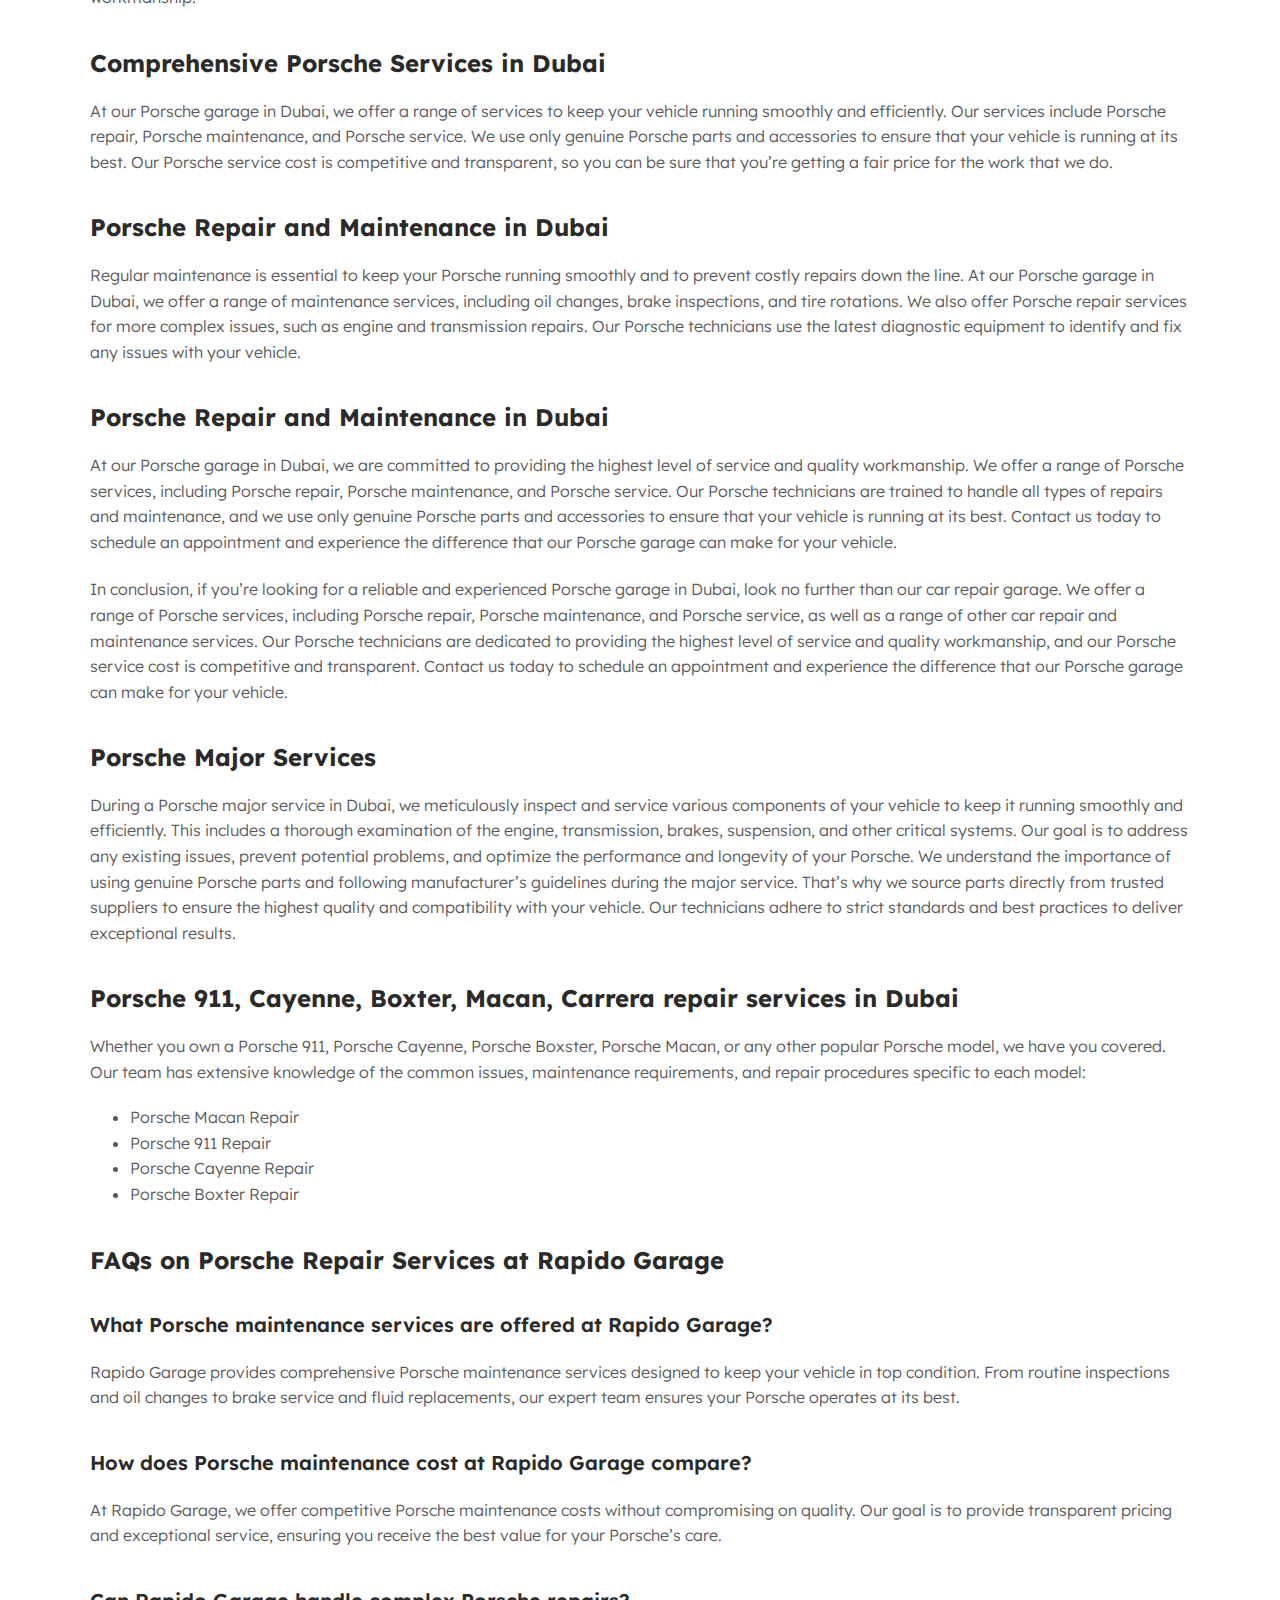
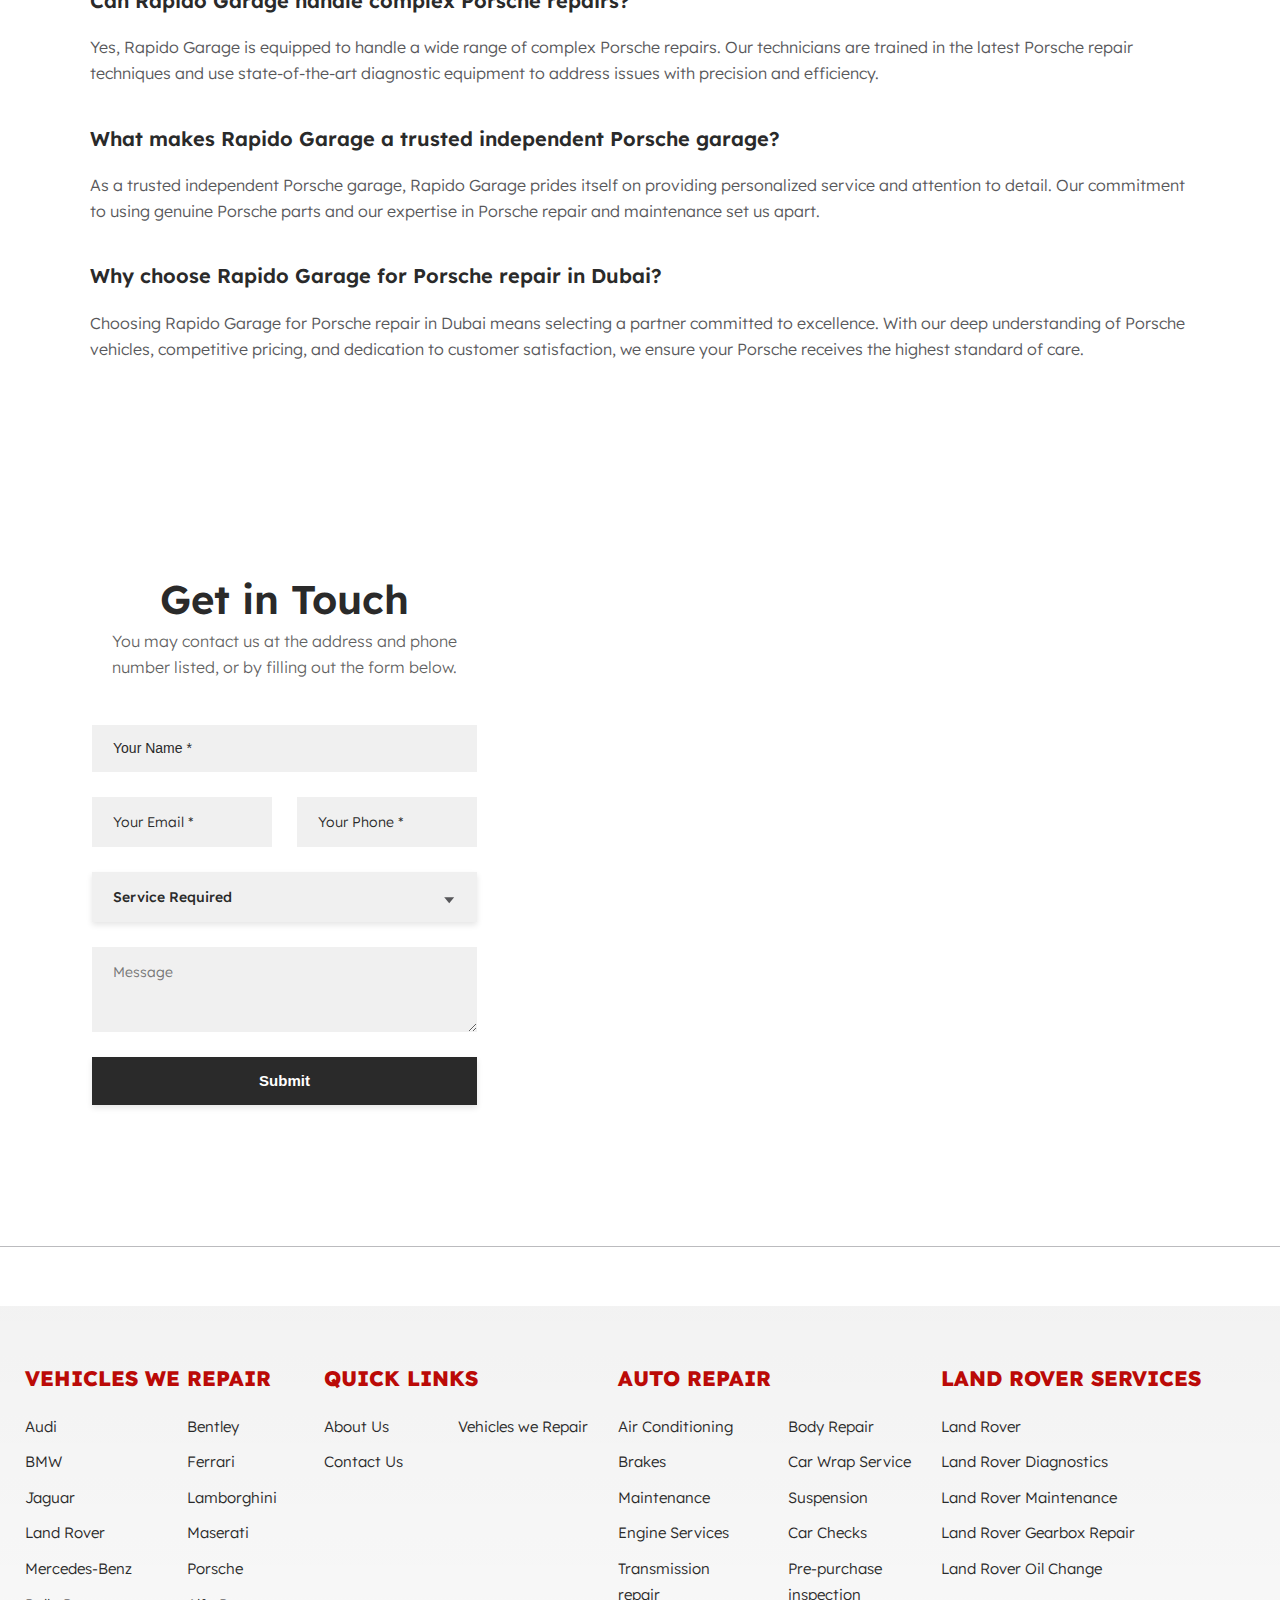
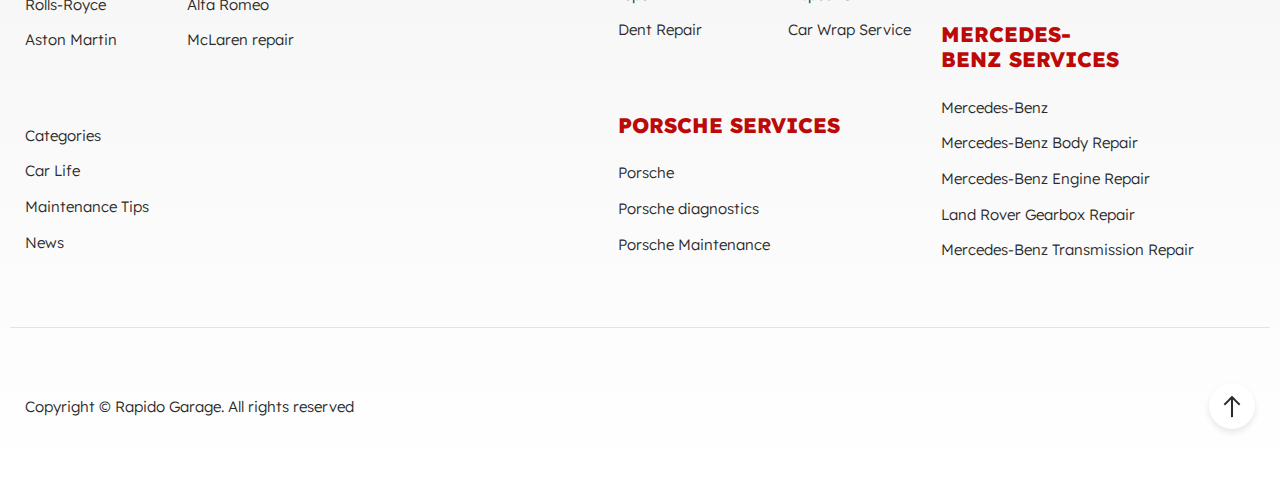
==== commit b5b71757: "fixed iframe" ====
--- a/index.html
+++ b/index.html
@@ -26,7 +26,7 @@
                     <!-- header content -->
                     <div class="header_content">
                         <!-- logo -->
-                        <a href="" class="logo">
+                        <a href="" class="logo" aria-label="logo">
                             <img src="./assets/images/logo.svg" alt="" />
                         </a>
                         <!-- heaedr menu -->
@@ -51,26 +51,26 @@
                                         </div>
                                         <div class=" title_header_thin">
                                             <span> Free quote </span> <img src="./assets/images/phone.svg" alt=""
-                                                class="mobile_show"> <a href="tel:+97143857779" class="link_phone">
+                                                class="mobile_show"> <a href="tel:+97143857779" class="link_phone" aria-label="+971-4-385-7779">
                                                 +971-4-385-7779
                                             </a>
                                         </div>
                                     </li>
                                     <!-- item 3 social logo vs icons  -->
                                     <li class="info_item social_icons">
-                                        <a href="">
+                                        <a href="" aria-label="networks">
                                             <img src="./assets/images/fb.svg" alt="">
                                         </a>
-                                        <a href="">
+                                        <a href="" aria-label="networks">
                                             <img src="./assets/images/instagram.svg" alt="">
                                         </a>
-                                        <a href="">
+                                        <a href="" aria-label="networks">
                                             <img src="./assets/images/google.svg" alt="">
                                         </a>
                                     </li>
-                                    <div class="hamburger">
+                                    <li class="hamburger">
                                         <span></span><span></span><span></span>
-                                    </div>
+                                    </li>
                                 </ul>
                             </div>
                             <!-- navbar -->
@@ -78,20 +78,20 @@
                                 <ul class="navlink_items">
                                     <!-- link 1 -->
                                     <li class="menu_item">
-                                        <a href="#">Home</a>
+                                        <a href="#" aria-label="Home">Home</a>
                                     </li>
                                     <!-- link 2 -->
                                     <li class="menu_item">
-                                        <a href="#">About Us</a>
+                                        <a href="#" aria-label="About Us">About Us</a>
                                     </li>
                                     <!-- link 3 submenu -->
                                     <li class="menu_item">
-                                        <a href="">Our Services</a>
+                                        <a href="" aria-label="Our Services">Our Services</a>
                                         <!-- hover sub menu -->
                                         <ul class="sub_menu">
                                             <!-- item1 -->
                                             <li id="sub_menu_item" class="sub_menu_item">
-                                                <a href="#">
+                                                <a href="#" aria-label="Air Conditioning">
                                                     <img src="https://www.rapidogarage.com/wp-content/uploads/2021/12/8.svg"
                                                         alt="icon">
                                                     Air Conditioning
@@ -99,7 +99,7 @@
                                             </li>
                                             <!-- item 2 -->
                                             <li id="sub_menu_item" class="sub_menu_item">
-                                                <a href="#">
+                                                <a href="#" aria-label="Brakes">
                                                     <img src="https://www.rapidogarage.com/wp-content/uploads/2021/12/3.svg"
                                                         alt="icon">
                                                     Brakes
@@ -107,7 +107,7 @@
                                             </li>
                                             <!-- item 3 -->
                                             <li id="sub_menu_item" class="sub_menu_item">
-                                                <a href="#">
+                                                <a href="#" aria-label="Car Checks">
                                                     <img src="https://www.rapidogarage.com/wp-content/uploads/2021/12/7s.svg"
                                                         alt="icon">
                                                     Car Checks
@@ -115,35 +115,35 @@
                                             </li>
                                             <!-- item 4 -->
                                             <li id="sub_menu_item" class="sub_menu_item">
-                                                <a href="#">
+                                                <a href="#" aria-label="Changes">
                                                     <img src="https://www.rapidogarage.com/wp-content/uploads/2021/12/1.svg"
                                                         alt="icon">
                                                     Changes
                                                 </a>
                                             </li>
                                             <!-- item 5 -->
-                                            <li id="sub_menu_item" class="sub_menu_item">
+                                            <li id="sub_menu_item" class="sub_menu_item" aria-label="Suspension">
                                                 <a href="#">
                                                     <img src="https://www.rapidogarage.com/wp-content/uploads/2021/12/4.svg"
                                                         alt="icon">Suspension
                                                 </a>
                                             </li>
                                             <!-- item 6 -->
-                                            <li id="sub_menu_item" class="sub_menu_item">
+                                            <li id="sub_menu_item" class="sub_menu_item" aria-label=" Engine Services">
                                                 <a href="#">
                                                     <img src="https://www.rapidogarage.com/wp-content/uploads/2022/11/engine-svgrepo-com.svg"
                                                         alt="icon"> Engine Services
                                                 </a>
                                             </li>
                                             <!-- item 7 -->
-                                            <li id="sub_menu_item" class="sub_menu_item">
+                                            <li id="sub_menu_item" class="sub_menu_item" aria-label="Transmission repair">
                                                 <a href="#">
                                                     <img src="https://www.rapidogarage.com/wp-content/uploads/2022/11/automatic-transmission-icon.svg"
                                                         alt="icon">Transmission repair
                                                 </a>
                                             </li>
                                             <!-- item 8 -->
-                                            <li id="sub_menu_item" class="sub_menu_item">
+                                            <li id="sub_menu_item" class="sub_menu_item" aria-label="Body Repair">
                                                 <a href="#">
                                                     <img src="https://www.rapidogarage.com/wp-content/uploads/2022/11/paint-spray-icon.svg"
                                                         alt="icon">Body Repair
@@ -154,12 +154,12 @@
                                     </li>
                                     <!-- link 4 submenu -->
                                     <li class="menu_item">
-                                        <a href="">Car Brands</a>
+                                        <a href="" aria-label="Car Brands">Car Brands</a>
                                         <!-- hover sub menu -->
                                         <ul class="sub_menu">
                                             <!-- item1 -->
                                             <li id="sub_menu_item" class="sub_menu_item">
-                                                <a href="#">
+                                                <a href="#" aria-label="Audi">
                                                     <img src="https://www.rapidogarage.com/wp-content/uploads/2022/11/audi.png.webp"
                                                         alt="icon">
                                                     Audi
@@ -167,7 +167,7 @@
                                             </li>
                                             <!-- item 2 -->
                                             <li id="sub_menu_item" class="sub_menu_item">
-                                                <a href="#">
+                                                <a href="#" aria-label="Bentley">
                                                     <img src="https://www.rapidogarage.com/wp-content/uploads/2022/11/bentley.png.webp"
                                                         alt="icon">
                                                     Bentley
@@ -175,7 +175,7 @@
                                             </li>
                                             <!-- item 3 -->
                                             <li id="sub_menu_item" class="sub_menu_item">
-                                                <a href="#">
+                                                <a href="#" aria-label="BMW">
                                                     <img src="https://www.rapidogarage.com/wp-content/uploads/2022/11/bmw.png.webp"
                                                         alt="icon">
                                                     BMW
@@ -183,7 +183,7 @@
                                             </li>
                                             <!-- item 4 -->
                                             <li id="sub_menu_item" class="sub_menu_item">
-                                                <a href="#">
+                                                <a href="#" aria-label="Lamborghini">
                                                     <img src="https://www.rapidogarage.com/wp-content/uploads/2022/11/lambo.png.webp"
                                                         alt="icon">
                                                     Lamborghini
@@ -191,7 +191,7 @@
                                             </li>
                                             <!-- item 5 -->
                                             <li id="sub_menu_item" class="sub_menu_item">
-                                                <a href="#">
+                                                <a href="#" aria-label="Mercedes">
                                                     <img src="https://www.rapidogarage.com/wp-content/uploads/2022/11/mers.png.webp"
                                                         alt="icon">
                                                     Mercedes
@@ -199,7 +199,7 @@
                                             </li>
                                             <!-- item 6 -->
                                             <li id="sub_menu_item" class="sub_menu_item">
-                                                <a href="#">
+                                                <a href="#" aria-label="Porsche">
                                                     <img src="https://www.rapidogarage.com/wp-content/uploads/2022/11/porsche.png.webp"
                                                         alt="icon">
                                                     Porsche
@@ -207,7 +207,7 @@
                                             </li>
                                             <!-- item 7 -->
                                             <li id="sub_menu_item" class="sub_menu_item">
-                                                <a href="#">
+                                                <a href="#" aria-label="Rolls Royce">
                                                     <img src="https://www.rapidogarage.com/wp-content/uploads/2022/11/royce.png.webp"
                                                         alt="icon">
                                                     Rolls Royce
@@ -215,7 +215,7 @@
                                             </li>
                                             <!-- item 8 -->
                                             <li id="sub_menu_item" class="sub_menu_item">
-                                                <a href="#">
+                                                <a href="#" aria-label="All Brands">
                                                     <img src="https://www.rapidogarage.com/wp-content/uploads/2022/12/all.png.webp"
                                                         alt="icon">
                                                     All Brands
@@ -226,7 +226,7 @@
                                     </li>
                                     <!-- link 5 -->
                                     <li class="menu_item">
-                                        <a href="#">Contact Us</a>
+                                        <a href="#" aria-label="Contact Us">Contact Us</a>
                                     </li>
                                 </ul>
                             </nav>
@@ -272,14 +272,16 @@
                                     Garage.
                                 </div>
                                 <ul class="hero_work_check">
-                                    <li><img src="./assets/images/home_check.svg" alt=""><span>Our Work is Guaranteed</span>
+                                    <li><img src="./assets/images/home_check.svg" alt=""><span>Our Work is
+                                            Guaranteed</span>
                                     </li>
-                                    <li><img src="./assets/images/home_check.svg" alt=""><span>Save Time and Money</span>
+                                    <li><img src="./assets/images/home_check.svg" alt=""><span>Save Time and
+                                            Money</span>
                                     </li>
-                                    <li class="mob_full"><a href="" class="btn_green"> <img
+                                    <li class="mob_full"><a href="" class="btn_green" aria-label="Get A Free Consultation"> <img
                                                 src="./assets/images/msg.svg" alt="">
                                             <span>Get A Free Consultation</span> </a></li>
-                                    <li class="mobile_show mob_full"><a href="" class="btn_green"> <img
+                                    <li class="mobile_show mob_full"><a href="" class="btn_green" aria-label="Get A Free Consultation"> <img
                                                 src="./assets/images/pho.svg" alt="">
                                             <span>Get A Free Consultation</span> </a></li>
                                 </ul>
@@ -295,49 +297,49 @@
                     <ul class="servises_menu">
                         <!-- item1 -->
                         <li id="servises_menu_item" class="servises_menu_item">
-                            <a href="#">
+                            <a href="#" aria-label="Car Checks">
                                 <img src="https://www.rapidogarage.com/wp-content/uploads/2021/12/7s.svg" alt="icon">
                                 Car Checks
                             </a>
                         </li>
                         <!-- item 2 -->
                         <li id="servises_menu_item" class="servises_menu_item">
-                            <a href="#">
+                            <a href="#" aria-label="Changes">
                                 <img src="https://www.rapidogarage.com/wp-content/uploads/2021/12/1.svg" alt="icon">
                                 Changes
                             </a>
                         </li>
                         <!-- item 3 -->
                         <li id="servises_menu_item" class="servises_menu_item">
-                            <a href="#">
+                            <a href="#" aria-label="Body Repair">
                                 <img src="https://www.rapidogarage.com/wp-content/uploads/2022/11/paint-spray-icon.svg"
                                     alt="icon">Body Repair
                             </a>
                         </li>
                         <!-- item 4 -->
                         <li id="servises_menu_item" class="servises_menu_item">
-                            <a href="#">
+                            <a href="#" aria-label="Brakes">
                                 <img src="https://www.rapidogarage.com/wp-content/uploads/2021/12/3.svg" alt="icon">
                                 Brakes
                             </a>
                         </li>
                         <!-- item 5 -->
                         <li id="servises_menu_item" class="servises_menu_item">
-                            <a href="#">
+                            <a href="#" aria-label="Suspension">
                                 <img src="https://www.rapidogarage.com/wp-content/uploads/2021/12/4.svg"
                                     alt="icon">Suspension
                             </a>
                         </li>
                         <!-- item 6 -->
                         <li id="servises_menu_item" class="servises_menu_item">
-                            <a href="#">
+                            <a href="#" aria-label="Engine Services">
                                 <img src="https://www.rapidogarage.com/wp-content/uploads/2022/11/engine-svgrepo-com.svg"
                                     alt="icon"> Engine Services
                             </a>
                         </li>
                         <!-- item 7 -->
                         <li id="servises_menu_item" class="servises_menu_item">
-                            <a href="#">
+                            <a href="#" aria-label="Air Conditioning">
                                 <img src="https://www.rapidogarage.com/wp-content/uploads/2021/12/8.svg" alt="icon">
                                 Air Conditioning
 
@@ -345,7 +347,7 @@
                         </li>
                         <!-- item 8 -->
                         <li id="servises_menu_item" class="servises_menu_item">
-                            <a href="#">
+                            <a href="#" aria-label="Transmission repair">
                                 <img src="https://www.rapidogarage.com/wp-content/uploads/2022/11/automatic-transmission-icon.svg"
                                     alt="icon">Transmission repair
                             </a>
@@ -371,7 +373,7 @@
                                     Bring your car to Rapido Garage today &
                                     let us do professional inspection.
                                 </div>
-                                <a href="" class="card_btn">
+                                <a href="" class="card_btn" aria-label="Get Directions">
                                     Get Directions
                                 </a>
                             </div>
@@ -389,7 +391,7 @@
                                     Proper maintenance helps extend the life
                                     of your vehicle.
                                 </div>
-                                <a href="" class="card_btn">
+                                <a href="" class="card_btn" aria-label="Find out More">
                                     Find out More
                                 </a>
                             </div>
@@ -406,7 +408,7 @@
                                 <div class="card_description">Engine repair, tire fixes, steering &
                                     suspension needs...
                                 </div>
-                                <a href="" class="card_btn">
+                                <a href="" class="card_btn" aria-label="Find out More">
                                     Find out More
                                 </a>
                             </div>
@@ -418,7 +420,7 @@
             <section class="order_target">
                 <div class="container">
                     <div class="order_title">Looking for a place you can trust to keep your vehicles rolling.</div>
-                    <a href="#" class="button">Book a Service</a>
+                    <a href="#" class="button" aria-label="Book a Service">Book a Service</a>
                 </div>
             </section>
             <!-- section advantages -->
@@ -429,7 +431,7 @@
                             Porsche Repair in Dubai | Independent Porsche
                             service centre
                         </div>
-                        <a href="" class="button">View all Reviews</a>
+                        <a href="" class="button" aria-label="View all Reviews">View all Reviews</a>
                     </div>
                     <!-- advantages content -->
                     <div class="advantages_contents">
@@ -464,7 +466,7 @@
                             </p>
                         </div>
                         <!-- item 2 -->
-                        <div class="advantages_item check_advantages">
+                        <ul class="advantages_item check_advantages">
                             <li><img src="./assets/images/ellips.svg" alt=""><span>Porsche Diagnostics With Professional
                                     tools</span></li>
                             <li><img src="./assets/images/ellips.svg" alt=""><span>Porsche ECU Inspection &
@@ -484,7 +486,7 @@
                             </li>
                             <li><img src="./assets/images/ellips.svg" alt=""><span>Porsche AC Repair & Gas Refill</span>
                             </li>
-                        </div>
+                        </ul>
                     </div>
                     <!-- advantages bottom -->
                     <div class="advantages_bottom">
@@ -502,8 +504,8 @@
                         </div>
                         <!-- links -->
                         <div class="advantages_link">
-                            <a href="">250+ Reviews</a>
-                            <a href="">Leave a Review</a>
+                            <a href="" aria-label="250+ Reviews">250+ Reviews</a>
+                            <a href="" aria-label="Leave a Review">Leave a Review</a>
                         </div>
 
                     </div>
@@ -603,7 +605,7 @@
                                     </label>
                                     <!-- input 3 -->
                                     <label for="" class="select">
-                                        <select name="" id="">
+                                        <select name="" id="" aria-label="select">
                                             <option value="Service Required">Service Required</option>
                                             <option value="Service 1">Service Required 2</option>
                                             <option value="Service 2">Service Required 3</option>
@@ -626,16 +628,16 @@
             <section class="service">
                 <div class="container">
                     <div class="service_left">
-                    <span>
-                        Welcome To
-                    </span>
-                    <h4>
-                        Rapido Garage
-                    </h4>
-                    <p>
-                        Rapido Garage is the leading full-service independent Porsche
-                        repair shop in Dubai. 
-                    </p>
+                        <span>
+                            Welcome To
+                        </span>
+                        <h4>
+                            Rapido Garage
+                        </h4>
+                        <p>
+                            Rapido Garage is the leading full-service independent Porsche
+                            repair shop in Dubai. 
+                        </p>
                     </div>
                     <div class="service_right">
                         <div class="genuine">
@@ -675,17 +677,31 @@
                         </h5>
                     </div>
                     <p>
-                        Rapido Garage is the trusted independent Porsche service center and repair garage in Dubai. We specialize in providing top-notch services for all Porsche cars and Porsche models. As an independent Porsche service center, we have the expertise and knowledge to cater to the unique needs of Porsche owners.
-                    </p>
-
-                    <p>
-                        Our state-of-the-art facility is equipped with the latest technology and diagnostic equipment, allowing us to accurately diagnose and address any issues with your Porsche. Our team of skilled technicians has extensive experience working on Porsche vehicles, ensuring that your prized possession is in capable hands.
-                    </p>
-                    <p>
-                        At <span class="text_span">Rapido Garage</span>, we understand the importance of proper <span class="text_span">Porsche maintenance</span> to keep your vehicle performing at its best. We offer a comprehensive range of services, including Porsche engine oil changes, routine maintenance, and meticulous diagnostics. Our technicians follow Porsche’s recommended maintenance schedule and use genuine parts to ensure the highest level of quality and performance.
-                    </p>
-                    <p>
-                        When it comes to <span class="text_span">Porsche diagnostics</span>, we have invested in advanced diagnostic equipment to quickly identify any potential problems with your vehicle. Our technicians are trained to interpret diagnostic results accurately, allowing us to provide efficient and effective solutions for your Porsche.
+                        Rapido Garage is the trusted independent Porsche service center and repair garage in Dubai. We
+                        specialize in providing top-notch services for all Porsche cars and Porsche models. As an
+                        independent Porsche service center, we have the expertise and knowledge to cater to the unique
+                        needs of Porsche owners.
+                    </p>
+
+                    <p>
+                        Our state-of-the-art facility is equipped with the latest technology and diagnostic equipment,
+                        allowing us to accurately diagnose and address any issues with your Porsche. Our team of skilled
+                        technicians has extensive experience working on Porsche vehicles, ensuring that your prized
+                        possession is in capable hands.
+                    </p>
+                    <p>
+                        At <span class="text_span">Rapido Garage</span>, we understand the importance of proper <span
+                            class="text_span">Porsche maintenance</span> to keep your vehicle performing at its best. We
+                        offer a comprehensive range of services, including Porsche engine oil changes, routine
+                        maintenance, and meticulous diagnostics. Our technicians follow Porsche’s recommended
+                        maintenance schedule and use genuine parts to ensure the highest level of quality and
+                        performance.
+                    </p>
+                    <p>
+                        When it comes to <span class="text_span">Porsche diagnostics</span>, we have invested in
+                        advanced diagnostic equipment to quickly identify any potential problems with your vehicle. Our
+                        technicians are trained to interpret diagnostic results accurately, allowing us to provide
+                        efficient and effective solutions for your Porsche.
                     </p>
                     <div class="text_title title-2">
                         <h5>
@@ -693,12 +709,16 @@
                         </h5>
                     </div>
                     <p>
-                        As an independent Porsche service center in Dubai, we take pride in our ability to deliver personalized and attentive service to our customers. We
-                        strive to exceed expectations by providing exceptional customer service and maintaining open lines of communication throughout the service
+                        As an independent Porsche service center in Dubai, we take pride in our ability to deliver
+                        personalized and attentive service to our customers. We
+                        strive to exceed expectations by providing exceptional customer service and maintaining open
+                        lines of communication throughout the service
                         process.
                     </p>
                     <p>
-                        Trust Rapido Garage to be your go-to independent Porsche service center in Dubai. Our dedicated team is committed to keeping your Porsche running at its peak performance. Contact us today to schedule an appointment or to learn more about our services.
+                        Trust Rapido Garage to be your go-to independent Porsche service center in Dubai. Our dedicated
+                        team is committed to keeping your Porsche running at its peak performance. Contact us today to
+                        schedule an appointment or to learn more about our services.
                     </p>
                     <div class="text_title title-2">
                         <h5>
@@ -706,7 +726,11 @@
                         </h5>
                     </div>
                     <p>
-                        When it comes to maintaining and repairing your Porsche in Dubai, it’s important to find a car repair garage that specializes in these luxury vehicles. At our Porsche garage in Dubai, we have a team of expert Porsche technicians who are trained to handle all types of repairs and maintenance. Our technicians have years of experience in the industry and are dedicated to providing the highest level of service and quality workmanship.
+                        When it comes to maintaining and repairing your Porsche in Dubai, it’s important to find a car
+                        repair garage that specializes in these luxury vehicles. At our Porsche garage in Dubai, we have
+                        a team of expert Porsche technicians who are trained to handle all types of repairs and
+                        maintenance. Our technicians have years of experience in the industry and are dedicated to
+                        providing the highest level of service and quality workmanship.
                     </p>
                     <div class="text_title title-2">
                         <h5>
@@ -714,7 +738,11 @@
                         </h5>
                     </div>
                     <p>
-                        At our Porsche garage in Dubai, we offer a range of services to keep your vehicle running smoothly and efficiently. Our services include Porsche repair, Porsche maintenance, and Porsche service. We use only genuine Porsche parts and accessories to ensure that your vehicle is running at its best. Our Porsche service cost is competitive and transparent, so you can be sure that you’re getting a fair price for the work that we do.
+                        At our Porsche garage in Dubai, we offer a range of services to keep your vehicle running
+                        smoothly and efficiently. Our services include Porsche repair, Porsche maintenance, and Porsche
+                        service. We use only genuine Porsche parts and accessories to ensure that your vehicle is
+                        running at its best. Our Porsche service cost is competitive and transparent, so you can be sure
+                        that you’re getting a fair price for the work that we do.
                     </p>
                     <div class="text_title title-2">
                         <h5>
@@ -722,9 +750,12 @@
                         </h5>
                     </div>
                     <p>
-                        Regular maintenance is essential to keep your Porsche running smoothly and to prevent costly repairs down the line. At our Porsche garage in Dubai,
-                        we offer a range of maintenance services, including oil changes, brake inspections, and tire rotations. We also offer Porsche repair services for more
-                        complex issues, such as engine and transmission repairs. Our Porsche technicians use the latest diagnostic equipment to identify and fix any issues
+                        Regular maintenance is essential to keep your Porsche running smoothly and to prevent costly
+                        repairs down the line. At our Porsche garage in Dubai,
+                        we offer a range of maintenance services, including oil changes, brake inspections, and tire
+                        rotations. We also offer Porsche repair services for more
+                        complex issues, such as engine and transmission repairs. Our Porsche technicians use the latest
+                        diagnostic equipment to identify and fix any issues
                         with your vehicle.
                     </p>
                     <div class="text_title title-2">
@@ -733,10 +764,21 @@
                         </h5>
                     </div>
                     <p>
-                        At our Porsche garage in Dubai, we are committed to providing the highest level of service and quality workmanship. We offer a range of Porsche services, including Porsche repair, Porsche maintenance, and Porsche service. Our Porsche technicians are trained to handle all types of repairs and maintenance, and we use only genuine Porsche parts and accessories to ensure that your vehicle is running at its best. Contact us today to schedule an appointment and experience the difference that our Porsche garage can make for your vehicle.
-                    </p>
-                    <p>
-                        In conclusion, if you’re looking for a reliable and experienced Porsche garage in Dubai, look no further than our car repair garage. We offer a range of Porsche services, including Porsche repair, Porsche maintenance, and Porsche service, as well as a range of other car repair and maintenance services. Our Porsche technicians are dedicated to providing the highest level of service and quality workmanship, and our Porsche service cost is competitive and transparent. Contact us today to schedule an appointment and experience the difference that our Porsche garage can make for your vehicle.
+                        At our Porsche garage in Dubai, we are committed to providing the highest level of service and
+                        quality workmanship. We offer a range of Porsche services, including Porsche repair, Porsche
+                        maintenance, and Porsche service. Our Porsche technicians are trained to handle all types of
+                        repairs and maintenance, and we use only genuine Porsche parts and accessories to ensure that
+                        your vehicle is running at its best. Contact us today to schedule an appointment and experience
+                        the difference that our Porsche garage can make for your vehicle.
+                    </p>
+                    <p>
+                        In conclusion, if you’re looking for a reliable and experienced Porsche garage in Dubai, look no
+                        further than our car repair garage. We offer a range of Porsche services, including Porsche
+                        repair, Porsche maintenance, and Porsche service, as well as a range of other car repair and
+                        maintenance services. Our Porsche technicians are dedicated to providing the highest level of
+                        service and quality workmanship, and our Porsche service cost is competitive and transparent.
+                        Contact us today to schedule an appointment and experience the difference that our Porsche
+                        garage can make for your vehicle.
                     </p>
                     <div class="text_title title-2">
                         <h5>
@@ -744,7 +786,15 @@
                         </h5>
                     </div>
                     <p>
-                        During a Porsche major service in Dubai, we meticulously inspect and service various components of your vehicle to keep it running smoothly and efficiently. This includes a thorough examination of the engine, transmission, brakes, suspension, and other critical systems. Our goal is to address any existing issues, prevent potential problems, and optimize the performance and longevity of your Porsche. We understand the importance of using genuine Porsche parts and following manufacturer’s guidelines during the major service. That’s why we source parts directly from trusted suppliers to ensure the highest quality and compatibility with your vehicle. Our technicians adhere to strict standards and best practices to deliver exceptional results.
+                        During a Porsche major service in Dubai, we meticulously inspect and service various components
+                        of your vehicle to keep it running smoothly and efficiently. This includes a thorough
+                        examination of the engine, transmission, brakes, suspension, and other critical systems. Our
+                        goal is to address any existing issues, prevent potential problems, and optimize the performance
+                        and longevity of your Porsche. We understand the importance of using genuine Porsche parts and
+                        following manufacturer’s guidelines during the major service. That’s why we source parts
+                        directly from trusted suppliers to ensure the highest quality and compatibility with your
+                        vehicle. Our technicians adhere to strict standards and best practices to deliver exceptional
+                        results.
                     </p>
                     <div class="text_title title-2">
                         <h5>
@@ -752,7 +802,9 @@
                         </h5>
                     </div>
                     <p>
-                        Whether you own a Porsche 911, Porsche Cayenne, Porsche Boxster, Porsche Macan, or any other popular Porsche model, we have you covered. Our team has extensive knowledge of the common issues, maintenance requirements, and repair procedures specific to each model:
+                        Whether you own a Porsche 911, Porsche Cayenne, Porsche Boxster, Porsche Macan, or any other
+                        popular Porsche model, we have you covered. Our team has extensive knowledge of the common
+                        issues, maintenance requirements, and repair procedures specific to each model:
                     </p>
                     <ul>
                         <li>
@@ -779,7 +831,9 @@
                         </h5>
                     </div>
                     <p>
-                        Rapido Garage provides comprehensive Porsche maintenance services designed to keep your vehicle in top condition. From routine inspections and oil changes to brake service and fluid replacements, our expert team ensures your Porsche operates at its best.
+                        Rapido Garage provides comprehensive Porsche maintenance services designed to keep your vehicle
+                        in top condition. From routine inspections and oil changes to brake service and fluid
+                        replacements, our expert team ensures your Porsche operates at its best.
                     </p>
                     <div class="title-3">
                         <h5>
@@ -787,7 +841,9 @@
                         </h5>
                     </div>
                     <p>
-                        At Rapido Garage, we offer competitive Porsche maintenance costs without compromising on quality. Our goal is to provide transparent pricing and exceptional service, ensuring you receive the best value for your Porsche’s care.
+                        At Rapido Garage, we offer competitive Porsche maintenance costs without compromising on
+                        quality. Our goal is to provide transparent pricing and exceptional service, ensuring you
+                        receive the best value for your Porsche’s care.
                     </p>
                     <div class="title-3">
                         <h5>
@@ -795,7 +851,9 @@
                         </h5>
                     </div>
                     <p>
-                        Yes, Rapido Garage is equipped to handle a wide range of complex Porsche repairs. Our technicians are trained in the latest Porsche repair techniques and use state-of-the-art diagnostic equipment to address issues with precision and efficiency.
+                        Yes, Rapido Garage is equipped to handle a wide range of complex Porsche repairs. Our
+                        technicians are trained in the latest Porsche repair techniques and use state-of-the-art
+                        diagnostic equipment to address issues with precision and efficiency.
                     </p>
                     <div class="title-3">
                         <h5>
@@ -803,7 +861,9 @@
                         </h5>
                     </div>
                     <p>
-                        As a trusted independent Porsche garage, Rapido Garage prides itself on providing personalized service and attention to detail. Our commitment to using genuine Porsche parts and our expertise in Porsche repair and maintenance set us apart.
+                        As a trusted independent Porsche garage, Rapido Garage prides itself on providing personalized
+                        service and attention to detail. Our commitment to using genuine Porsche parts and our expertise
+                        in Porsche repair and maintenance set us apart.
                     </p>
                     <div class="title-3">
                         <h5>
@@ -811,7 +871,9 @@
                         </h5>
                     </div>
                     <p>
-                        Choosing Rapido Garage for Porsche repair in Dubai means selecting a partner committed to excellence. With our deep understanding of Porsche vehicles, competitive pricing, and dedication to customer satisfaction, we ensure your Porsche receives the highest standard of care.
+                        Choosing Rapido Garage for Porsche repair in Dubai means selecting a partner committed to
+                        excellence. With our deep understanding of Porsche vehicles, competitive pricing, and dedication
+                        to customer satisfaction, we ensure your Porsche receives the highest standard of care.
                     </p>
                 </div>
             </section>
@@ -839,7 +901,7 @@
                                 <input type="tel" placeholder="Your Phone *">
                             </div>
                             <label for="name" class="select">
-                                <select>
+                                <select aria-label="select">
                                     <option value="Service Required">Service Required</option>
                                     <option value="Service 1">Service Required 2</option>
                                     <option value="Service 2">Service Required 3</option>
@@ -853,7 +915,11 @@
                             </button>
                         </form>
                     </div>
-                    <iframe src="https://www.google.com/maps/embed?pb=!1m14!1m8!1m3!1d14449.364410983244!2d55.221645!3d25.1241563!3m2!1i1024!2i768!4f13.1!3m3!1m2!1s0x0%3A0x4ccd2f8b6aa8e00!2sRapido%20Garage!5e0!3m2!1sru!2s!4v1668966687422!5m2!1sru!2s" width="100%" height="550" style="border:0;" allowfullscreen="" loading="lazy" referrerpolicy="no-referrer-when-downgrade"></iframe>
+                    <iframe
+                        title="map"
+                        src="https://www.google.com/maps/embed?pb=!1m14!1m8!1m3!1d14449.364410983244!2d55.221645!3d25.1241563!3m2!1i1024!2i768!4f13.1!3m3!1m2!1s0x0%3A0x4ccd2f8b6aa8e00!2sRapido%20Garage!5e0!3m2!1sru!2s!4v1668966687422!5m2!1sru!2s"
+                        width="100%" height="550" style="border:0;" allowfullscreen="" loading="lazy"
+                        referrerpolicy="no-referrer-when-downgrade"></iframe>
                 </div>
             </section>
             <!-- section contact -->
@@ -870,195 +936,197 @@
                         <div class="nav">
                             <ul class="nav_link">
                                 <li>
-                                    <a href="/">Audi</a>
-                                </li>
-                                <li>
-                                    <a href="/">BMW</a>
-                                </li>
-                                <li>
-                                    <a href="/">Jaguar</a>
-                                </li>
-                                <li>
-                                    <a href="/">Land Rover</a>
-                                </li>
-                                <li>
-                                    <a href="/">Mercedes-Benz</a>
-                                </li>
-                                <li>
-                                    <a href="/">Rolls-Royce</a>
-                                </li>
-                                <li>
-                                    <a href="/">Aston Martin</a>
+                                    <a href="/" aria-label="Audi">Audi</a>
+                                </li>
+                                <li>
+                                    <a href="/" aria-label="BMW">BMW</a>
+                                </li>
+                                <li>
+                                    <a href="/" aria-label="Jaguar">Jaguar</a>
+                                </li>
+                                <li>
+                                    <a href="/" aria-label="Land Rover">Land Rover</a>
+                                </li>
+                                <li>
+                                    <a href="/" aria-label="Mercedes-Benz">Mercedes-Benz</a>
+                                </li>
+                                <li>
+                                    <a href="/" aria-label="Rolls-Royce">Rolls-Royce</a>
+                                </li>
+                                <li>
+                                    <a href="/" aria-label="Aston Martin">Aston Martin</a>
                                 </li>
                             </ul>
-        
+
                             <ul class="nav_link">
                                 <li>
-                                    <a href="/">Bentley</a>
-                                </li>
-                                <li>
-                                    <a href="/">Ferrari</a>
-                                </li>
-                                <li>
-                                    <a href="/">Lamborghini</a>
-                                </li>
-                                <li>
-                                    <a href="/">Maserati</a>
-                                </li>
-                                <li>
-                                    <a href="/">Porsche</a>
-                                </li>
-                                <li>
-                                    <a href="/">Alfa Romeo</a>
-                                </li>
-                                <li>
-                                    <a href="/">McLaren repair</a>
+                                    <a href="/" aria-label="Bentley">Bentley</a>
+                                </li>
+                                <li>
+                                    <a href="/" aria-label="Ferrari">Ferrari</a>
+                                </li>
+                                <li>
+                                    <a href="/" aria-label="Lamborghini">Lamborghini</a>
+                                </li>
+                                <li>
+                                    <a href="/" aria-label="Maserati">Maserati</a>
+                                </li>
+                                <li>
+                                    <a href="/" aria-label="Porsche">Porsche</a>
+                                </li>
+                                <li>
+                                    <a href="/" aria-label="Alfa Romeo">Alfa Romeo</a>
+                                </li>
+                                <li>
+                                    <a href="/" aria-label="McLaren repair">McLaren repair</a>
                                 </li>
                             </ul>
                         </div>
                         <div class="nav">
                             <ul class="nav_link">
-                                <span>Categories</span>
-                                <li>
-                                    <a href="/">Car Life</a>
-                                </li>
-                                <li>
-                                    <a href="/">Maintenance Tips</a>
-                                </li>
-                                <li>
-                                    <a href="/">News</a>
+                                <li>
+                                    <a href="#" aria-label="Categories">Categories</a>
+                                </li>
+                                <li>
+                                    <a href="/" aria-label="Car Life">Car Life</a>
+                                </li>
+                                <li>
+                                    <a href="/" aria-label="Maintenance Tips">Maintenance Tips</a>
+                                </li>
+                                <li>
+                                    <a href="/" aria-label="News">News</a>
                                 </li>
                             </ul>
                         </div>
                     </div>
-    
+
                     <div class="footer_link">
                         <h6>QUICK LINKS</h6>
                         <div class="nav">
                             <ul class="nav_link">
                                 <li>
-                                    <a href="/">About Us</a>
-                                </li>
-                                <li>
-                                    <a href="/">Contact Us</a>
+                                    <a href="/" aria-label="About Us">About Us</a>
+                                </li>
+                                <li>
+                                    <a href="/" aria-label="Contact Us">Contact Us</a>
                                 </li>
                             </ul>
                             <ul class="nav_link">
                                 <li>
-                                    <a href="/">Vehicles we Repair</a>
+                                    <a href="/" aria-label="Vehicles we Repair">Vehicles we Repair</a>
                                 </li>
                             </ul>
                         </div>
                     </div>
-    
+
                     <div class="footer_repair">
                         <h6>AUTO REPAIR</h6>
-    
+
                         <div class="nav">
                             <ul class="nav_link">
                                 <li>
-                                    <a href="/">Air Conditioning</a>
-                                </li>
-                                <li>
-                                    <a href="/">Brakes</a>
-                                </li>
-                                <li>
-                                    <a href="/">Maintenance</a>
-    
-                                </li>
-                                <li>
-                                    <a href="/">Engine Services</a>
-    
-                                </li>
-                                <li>
-                                    <a href="/">Transmission <br>
+                                    <a href="/" aria-label="Air Conditioning">Air Conditioning</a>
+                                </li>
+                                <li>
+                                    <a href="/" aria-label="Brakes">Brakes</a>
+                                </li>
+                                <li>
+                                    <a href="/" aria-label="Maintenance">Maintenance</a>
+
+                                </li>
+                                <li>
+                                    <a href="/" aria-label="Engine Services">Engine Services</a>
+
+                                </li>
+                                <li>
+                                    <a href="/" aria-label="Transmission ">Transmission <br>
                                         repair</a>
                                 </li>
                                 <li>
-                                    <a href="/">Dent Repair</a>
+                                    <a href="/" aria-label="Dent Repair">Dent Repair</a>
                                 </li>
                             </ul>
                             <ul class="nav_link">
                                 <li>
-                                    <a href="/">Body Repair</a>
-                                </li>
-                                <li>
-                                    <a href="/">Car Wrap Service</a>
-                                </li>
-                                <li>
-                                    <a href="/">Suspension</a>
-    
-                                </li>
-                                <li>
-                                    <a href="/">Car Checks</a>
-    
-                                </li>
-                                <li>
-                                    <a href="/">Pre-purchase <br>
+                                    <a href="/" aria-label="Body Repair">Body Repair</a>
+                                </li>
+                                <li>
+                                    <a href="/" aria-label="Car Wrap Service">Car Wrap Service</a>
+                                </li>
+                                <li>
+                                    <a href="/" aria-label="Suspension">Suspension</a>
+
+                                </li>
+                                <li>
+                                    <a href="/" aria-label="Car Checks">Car Checks</a>
+
+                                </li>
+                                <li>
+                                    <a href="/" aria-label="Pre-purchase ">Pre-purchase <br>
                                         inspection</a>
                                 </li>
                                 <li>
-                                    <a href="/">Car Wrap Service</a>
+                                    <a href="/" aria-label="Car Wrap Service">Car Wrap Service</a>
                                 </li>
                             </ul>
                         </div>
-    
+
                         <h6>PORSCHE SERVICES</h6>
                         <div class="nav">
                             <ul class="nav_link">
                                 <li>
-                                    <a href="/">Porsche</a>
-                                </li>
-                                <li>
-                                    <a href="/">Porsche diagnostics</a>
-                                </li>
-                                <li>
-                                    <a href="/">Porsche Maintenance</a>
-    
+                                    <a href="/" aria-label="Porsche">Porsche</a>
+                                </li>
+                                <li>
+                                    <a href="/" aria-label="Porsche diagnostics">Porsche diagnostics</a>
+                                </li>
+                                <li>
+                                    <a href="/" aria-label="Porsche Maintenance">Porsche Maintenance</a>
+
                                 </li>
                             </ul>
                         </div>
                     </div>
-    
+
                     <div class="footer_servises">
                         <h6>LAND ROVER SERVICES</h6>
                         <div class="nav" id="nav_link">
                             <ul class="nav_link">
                                 <li>
-                                    <a href="/">Land Rover</a>
-                                </li>
-                                <li>
-                                    <a href="/">Land Rover Diagnostics</a>
-                                </li>
-                                <li>
-                                    <a href="/">Land Rover Maintenance</a>
-                                </li>
-                                <li>
-                                    <a href="/">Land Rover Gearbox Repair</a>
-                                </li>
-                                <li>
-                                    <a href="/">Land Rover Oil Change</a>
+                                    <a href="/" aria-label="Land Rover">Land Rover</a>
+                                </li>
+                                <li>
+                                    <a href="/" aria-label="Land Rover Diagnostics">Land Rover Diagnostics</a>
+                                </li>
+                                <li>
+                                    <a href="/" aria-label="Land Rover Maintenance">Land Rover Maintenance</a>
+                                </li>
+                                <li>
+                                    <a href="/" aria-label="Land Rover Gearbox Repair">Land Rover Gearbox Repair</a>
+                                </li>
+                                <li>
+                                    <a href="/" aria-label="Land Rover Oil Change">Land Rover Oil Change</a>
                                 </li>
                             </ul>
                         </div>
-    
+
                         <h6 class="footer_text">MERCEDES-BENZ SERVICES</h6>
-                        <div class="nav" >
+                        <div class="nav">
                             <ul class="nav_link">
                                 <li>
-                                    <a href="/">Mercedes-Benz</a>
-                                </li>
-                                <li>
-                                    <a href="/">Mercedes-Benz Body Repair</a>
-                                </li>
-                                <li>
-                                    <a href="/">Mercedes-Benz Engine Repair</a>
-                                </li>
-                                <li>
-                                    <a href="/">Land Rover Gearbox Repair</a>
-                                </li>
-                                <li>
-                                    <a href="/">Mercedes-Benz Transmission Repair</a>
+                                    <a href="/" aria-label="Mercedes-Benz">Mercedes-Benz</a>
+                                </li>
+                                <li>
+                                    <a href="/" aria-label="Mercedes-Benz Body Repair">Mercedes-Benz Body Repair</a>
+                                </li>
+                                <li>
+                                    <a href="/" aria-label="Mercedes-Benz Engine Repair">Mercedes-Benz Engine Repair</a>
+                                </li>
+                                <li>
+                                    <a href="/" aria-label="Land Rover Gearbox Repair">Land Rover Gearbox Repair</a>
+                                </li>
+                                <li>
+                                    <a href="/" aria-label="Mercedes-Benz Transmission Repair">Mercedes-Benz Transmission Repair</a>
                                 </li>
                             </ul>
                         </div>
@@ -1072,7 +1140,7 @@
                             Copyright © Rapido Garage. All rights reserved
                         </span>
 
-                        <a href="#" class="footer_btn_top">
+                        <a href="#" class="footer_btn_top" aria-label="footer icon">
                             <span></span>
                             <img src="./assets/images/footer_top_icon.svg" max-width="16px" alt="">
                         </a>
--- a/assets/style/style.css
+++ b/assets/style/style.css
@@ -1691,12 +1691,20 @@
     .texts ul li{
         margin-left: 50px;
     }
+
+    .contact {
+        padding-top: 50px;
+    }
     .contact .container{
         display: flex;
         flex-direction: column;
         align-items: center;
         gap: 60px;
     }
+
+    .contact .contact_left {
+        max-width: 100%;
+    }
     .contact form .two_input{
         display: flex;
         flex-direction: column;
@@ -1717,6 +1725,11 @@
         width: 100%;
     }
 
+    .contact form button {
+        padding: 15px;
+        width: 100%;
+    }
+
     .texts .container {
         max-width: 390px;
     }
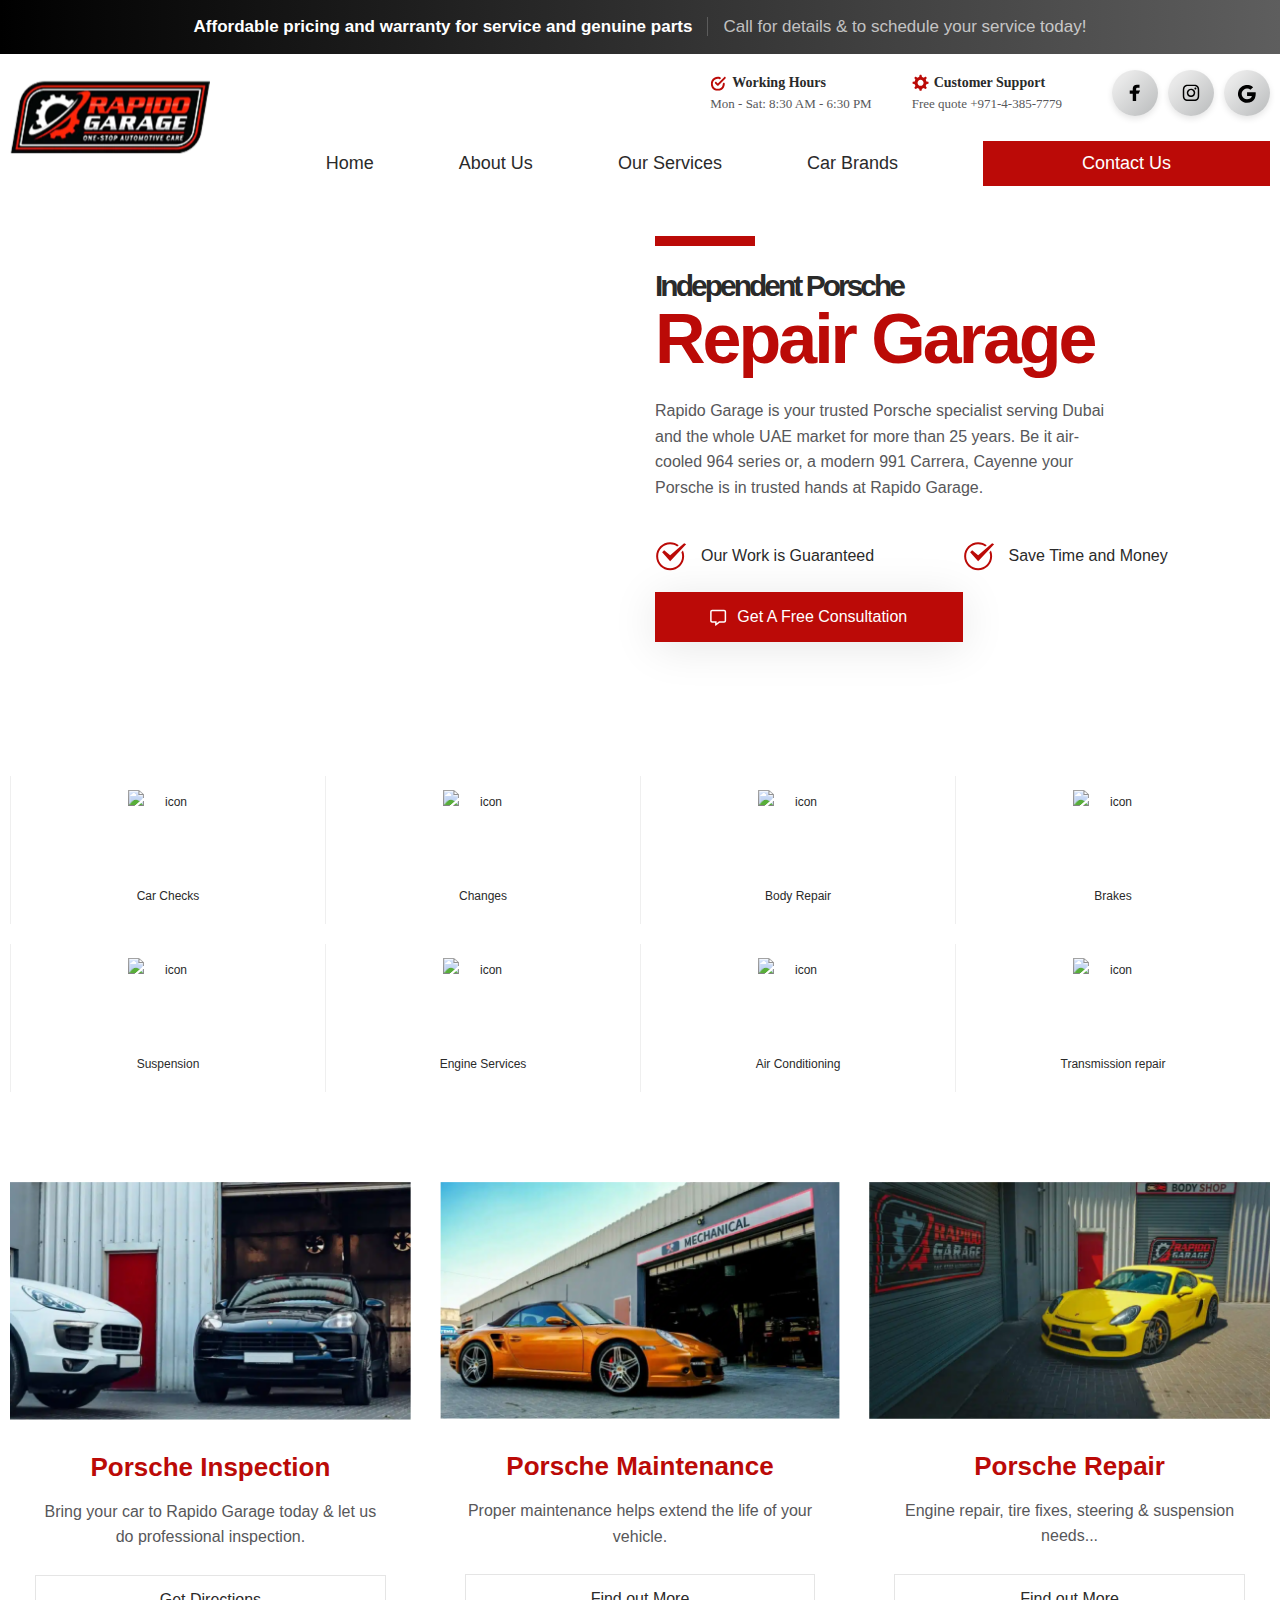
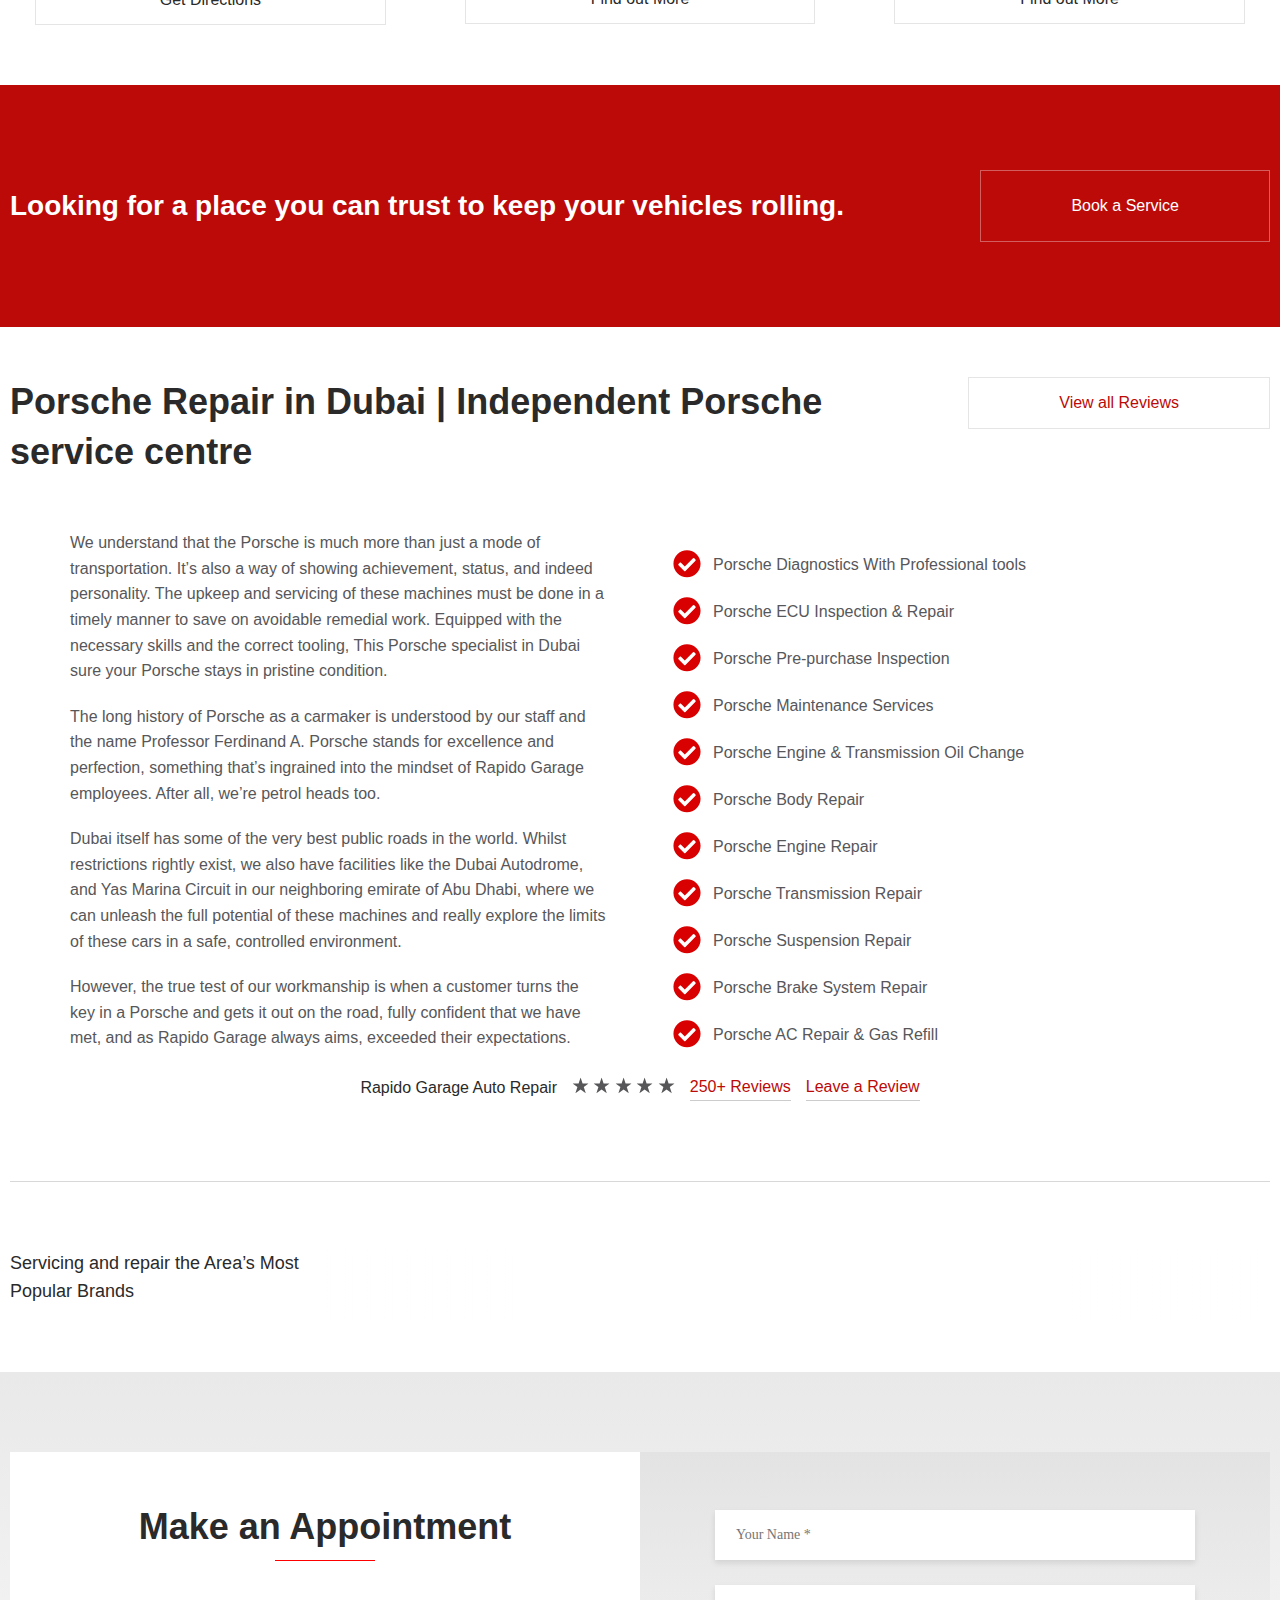
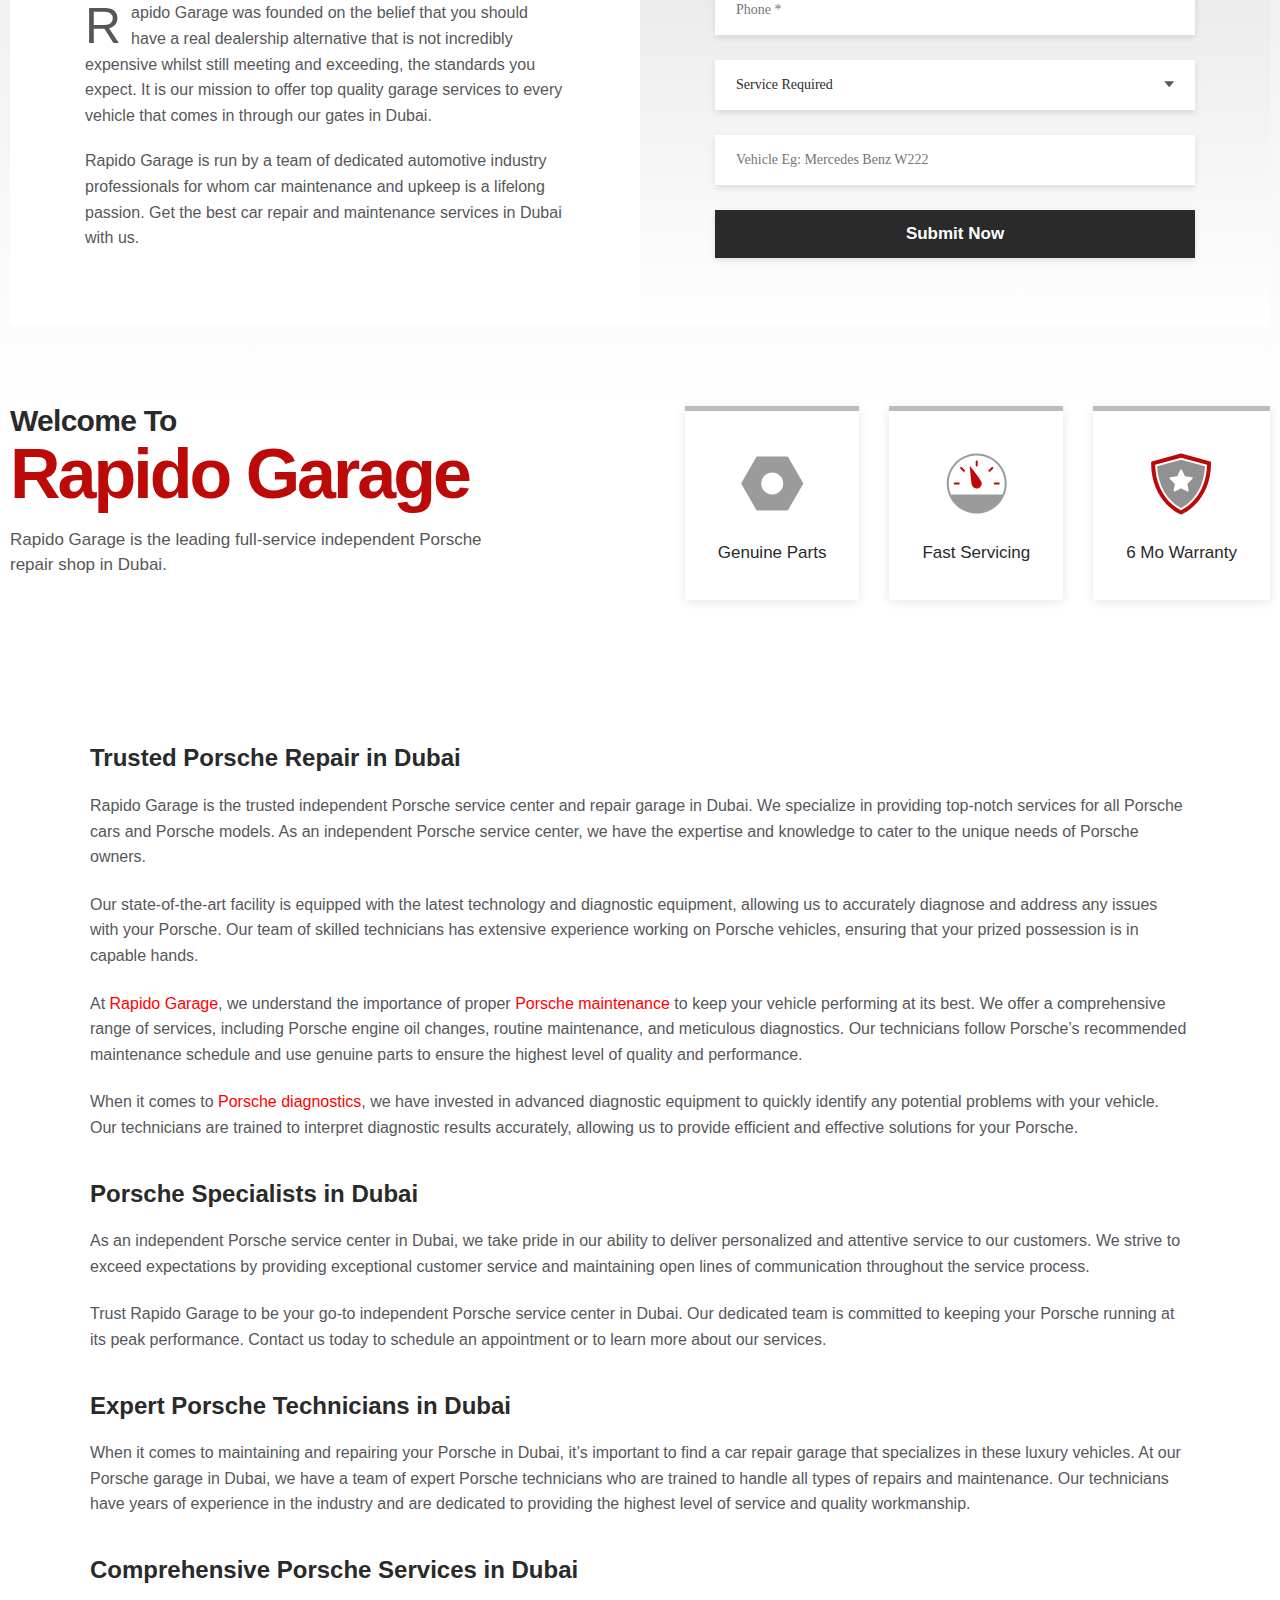
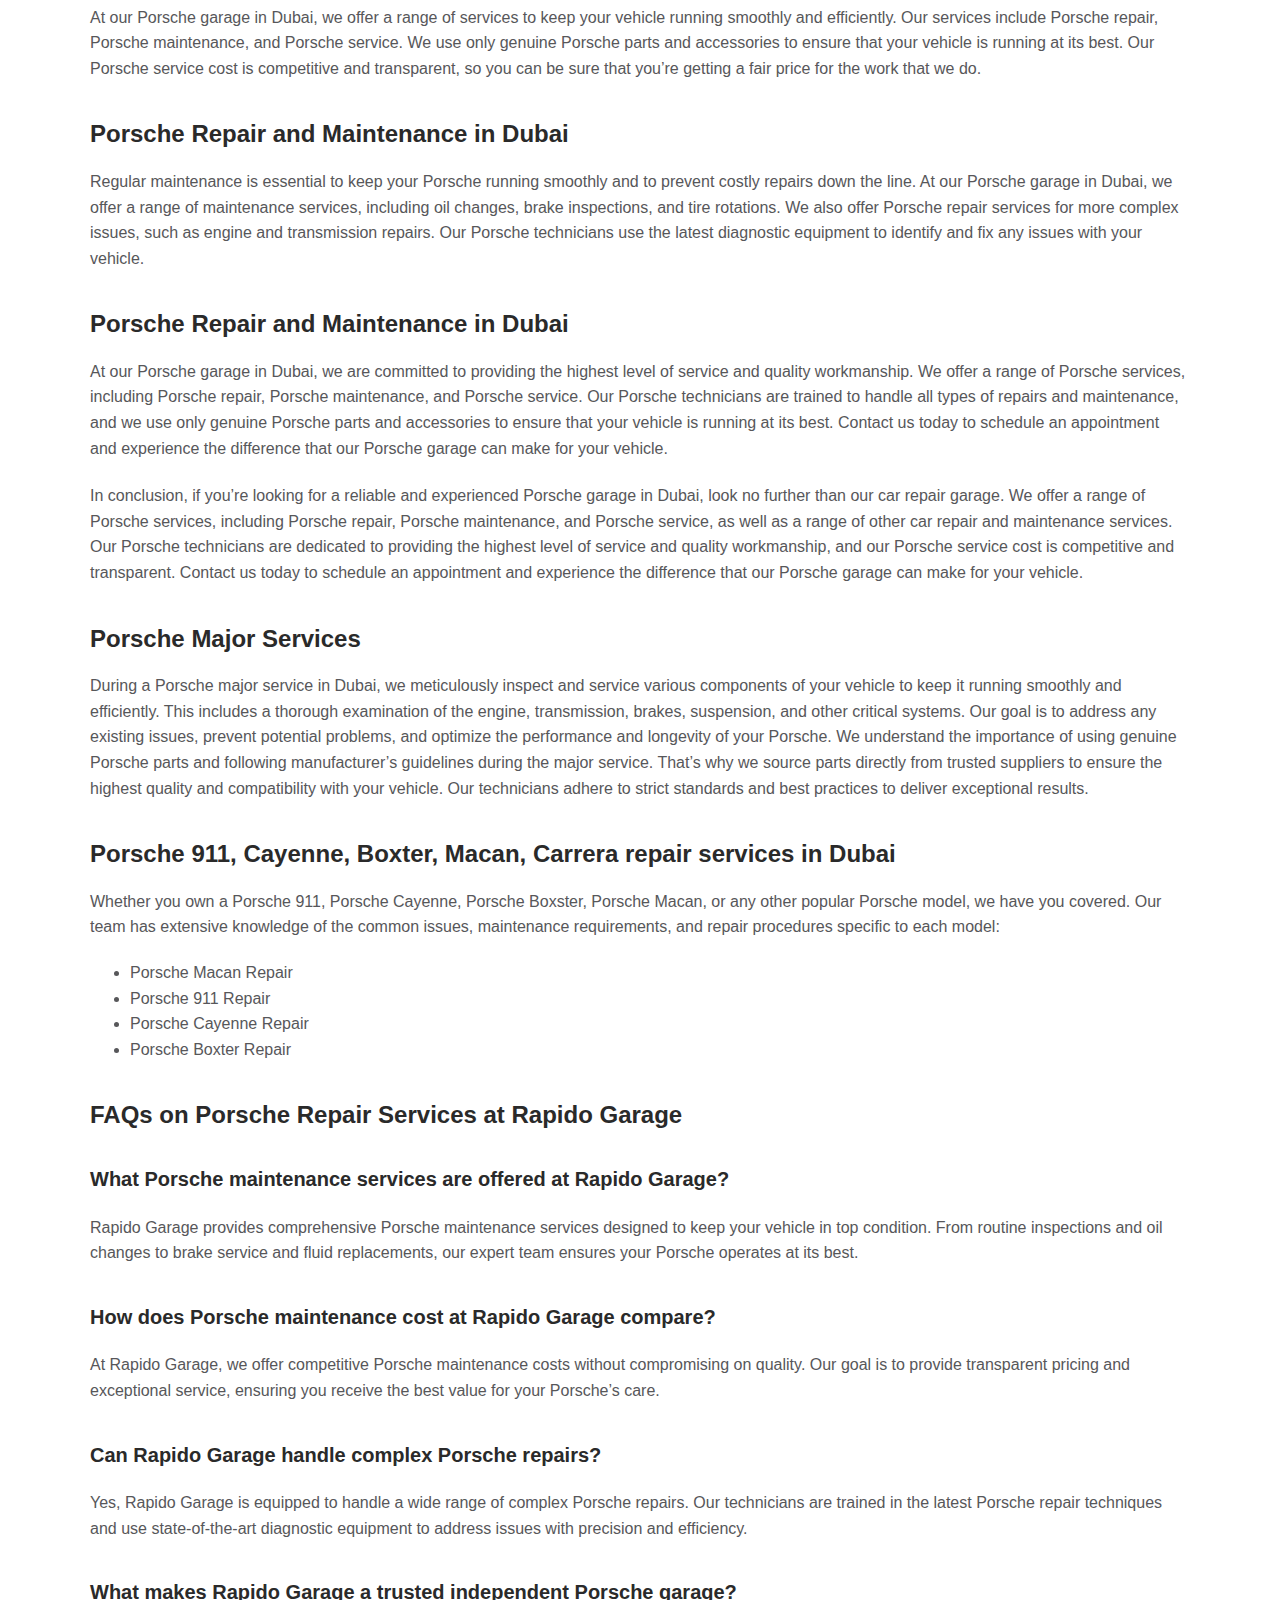
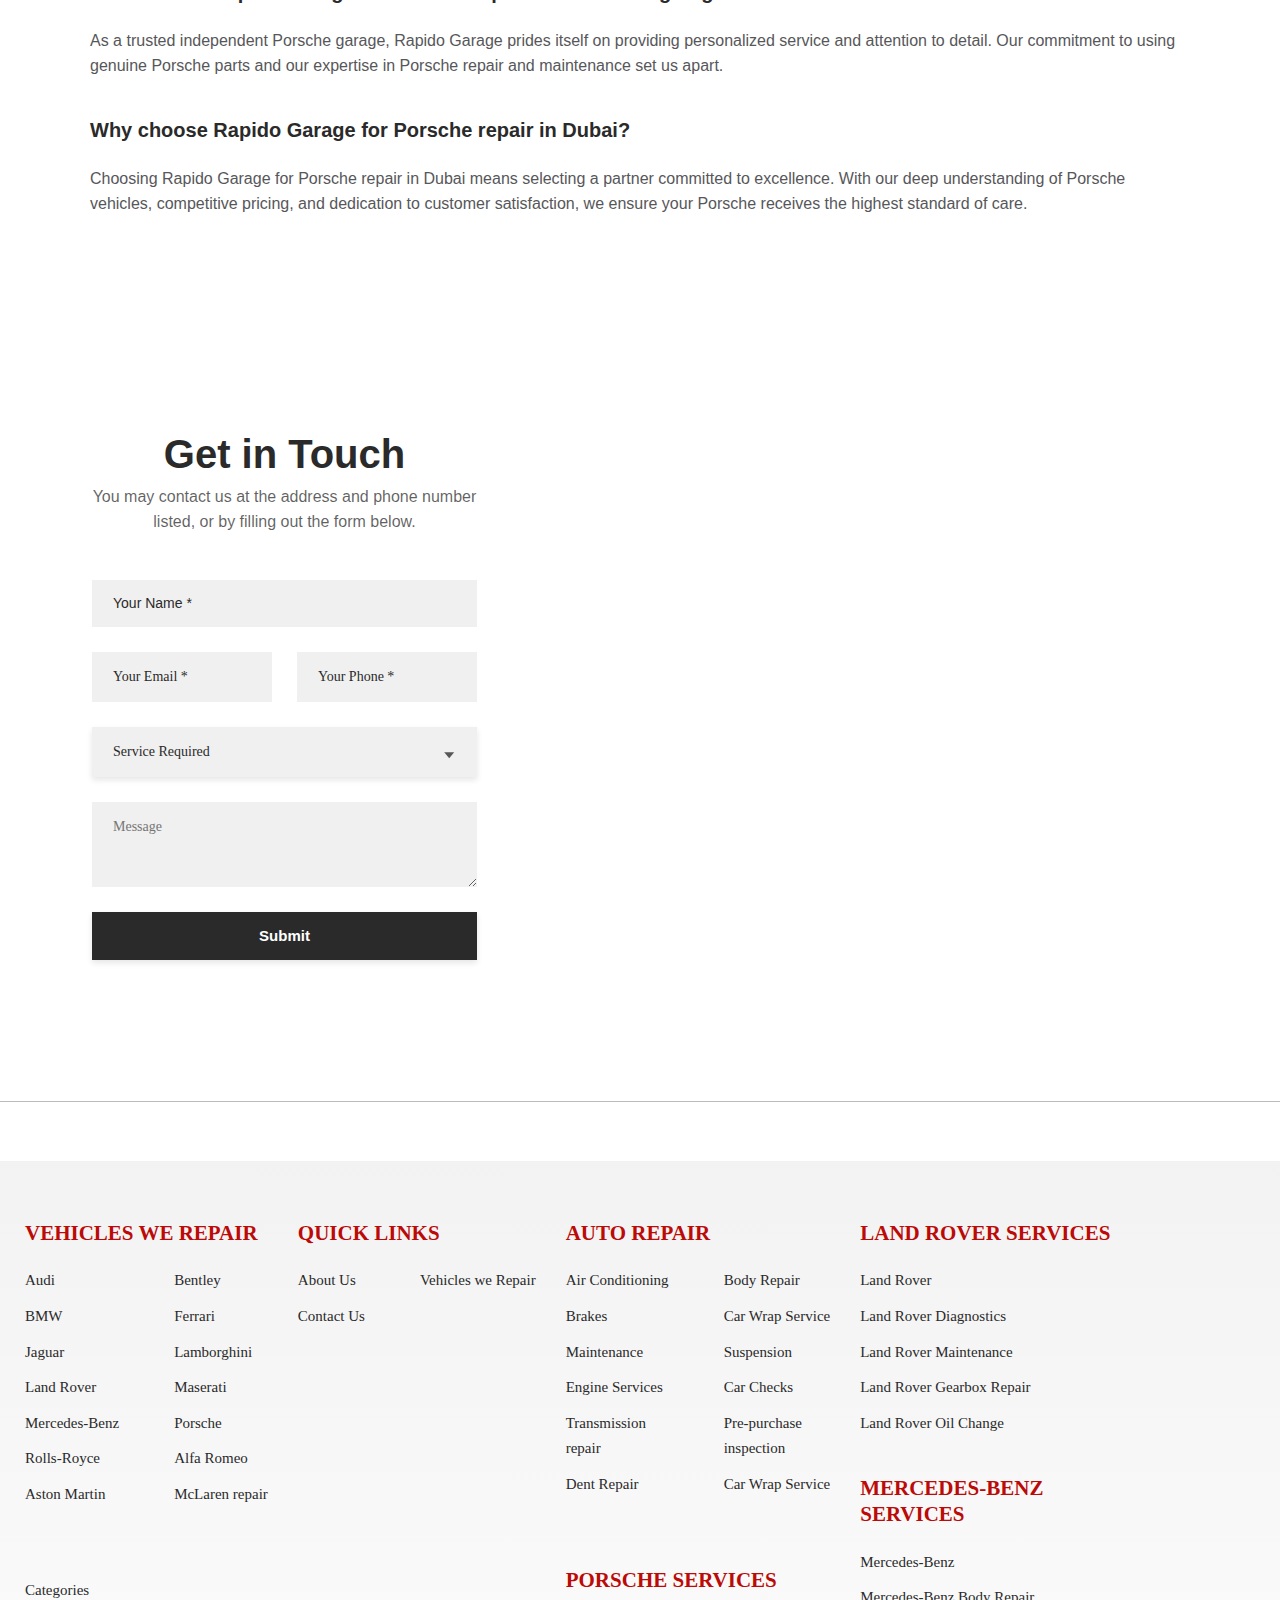
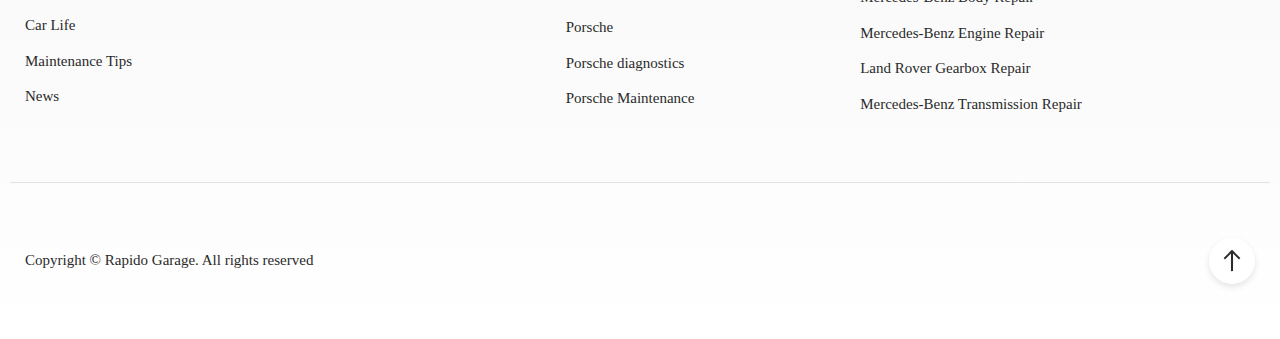
==== commit 6fcd4836: "fixed fonts" ====
--- a/index.html
+++ b/index.html
@@ -5,6 +5,37 @@
     <meta charset="UTF-8">
     <meta name="viewport" content="width=device-width, initial-scale=1.0">
     <title>Repair Garage</title>
+
+    <style>
+        /* vietnamese */
+        @font-face {
+            font-family: 'Lexend';
+            font-style: normal;
+            font-weight: 100 900;
+            font-display: swap;
+            src: url(https://fonts.gstatic.com/s/lexend/v19/wlpwgwvFAVdoq2_v9KQU82RHaBBX.woff2) format('woff2');
+            unicode-range: U+0102-0103, U+0110-0111, U+0128-0129, U+0168-0169, U+01A0-01A1, U+01AF-01B0, U+0300-0301, U+0303-0304, U+0308-0309, U+0323, U+0329, U+1EA0-1EF9, U+20AB;
+        }
+        /* latin-ext */
+        @font-face {
+            font-family: 'Lexend';
+            font-style: normal;
+            font-weight: 100 900;
+            font-display: swap;
+            src: url(https://fonts.gstatic.com/s/lexend/v19/wlpwgwvFAVdoq2_v9aQU82RHaBBX.woff2) format('woff2');
+            unicode-range: U+0100-02AF, U+0304, U+0308, U+0329, U+1E00-1E9F, U+1EF2-1EFF, U+2020, U+20A0-20AB, U+20AD-20C0, U+2113, U+2C60-2C7F, U+A720-A7FF;
+        }
+        /* latin */
+        @font-face {
+            font-family: 'Lexend';
+            font-style: normal;
+            font-weight: 100 900;
+            font-display: swap;
+            src: url(https://fonts.gstatic.com/s/lexend/v19/wlpwgwvFAVdoq2_v-6QU82RHaA.woff2) format('woff2');
+            unicode-range: U+0000-00FF, U+0131, U+0152-0153, U+02BB-02BC, U+02C6, U+02DA, U+02DC, U+0304, U+0308, U+0329, U+2000-206F, U+2074, U+20AC, U+2122, U+2191, U+2193, U+2212, U+2215, U+FEFF, U+FFFD;
+        }
+    </style>
+
     <link rel="stylesheet" href="https://cdn.jsdelivr.net/npm/swiper@11/swiper-bundle.min.css" />
     <link rel="stylesheet" href="./assets/style/style.css">
 </head>
--- a/assets/style/style.css
+++ b/assets/style/style.css
@@ -1,5 +1,5 @@
 /* url fonts  */
-@import url('https://fonts.googleapis.com/css2?family=Lexend:wght@100..900&display=swap');
+/* @import url('https://fonts.googleapis.com/css2?family=Lexend:wght@100..900&display=swap'); */
 
 * {
     margin: 0;
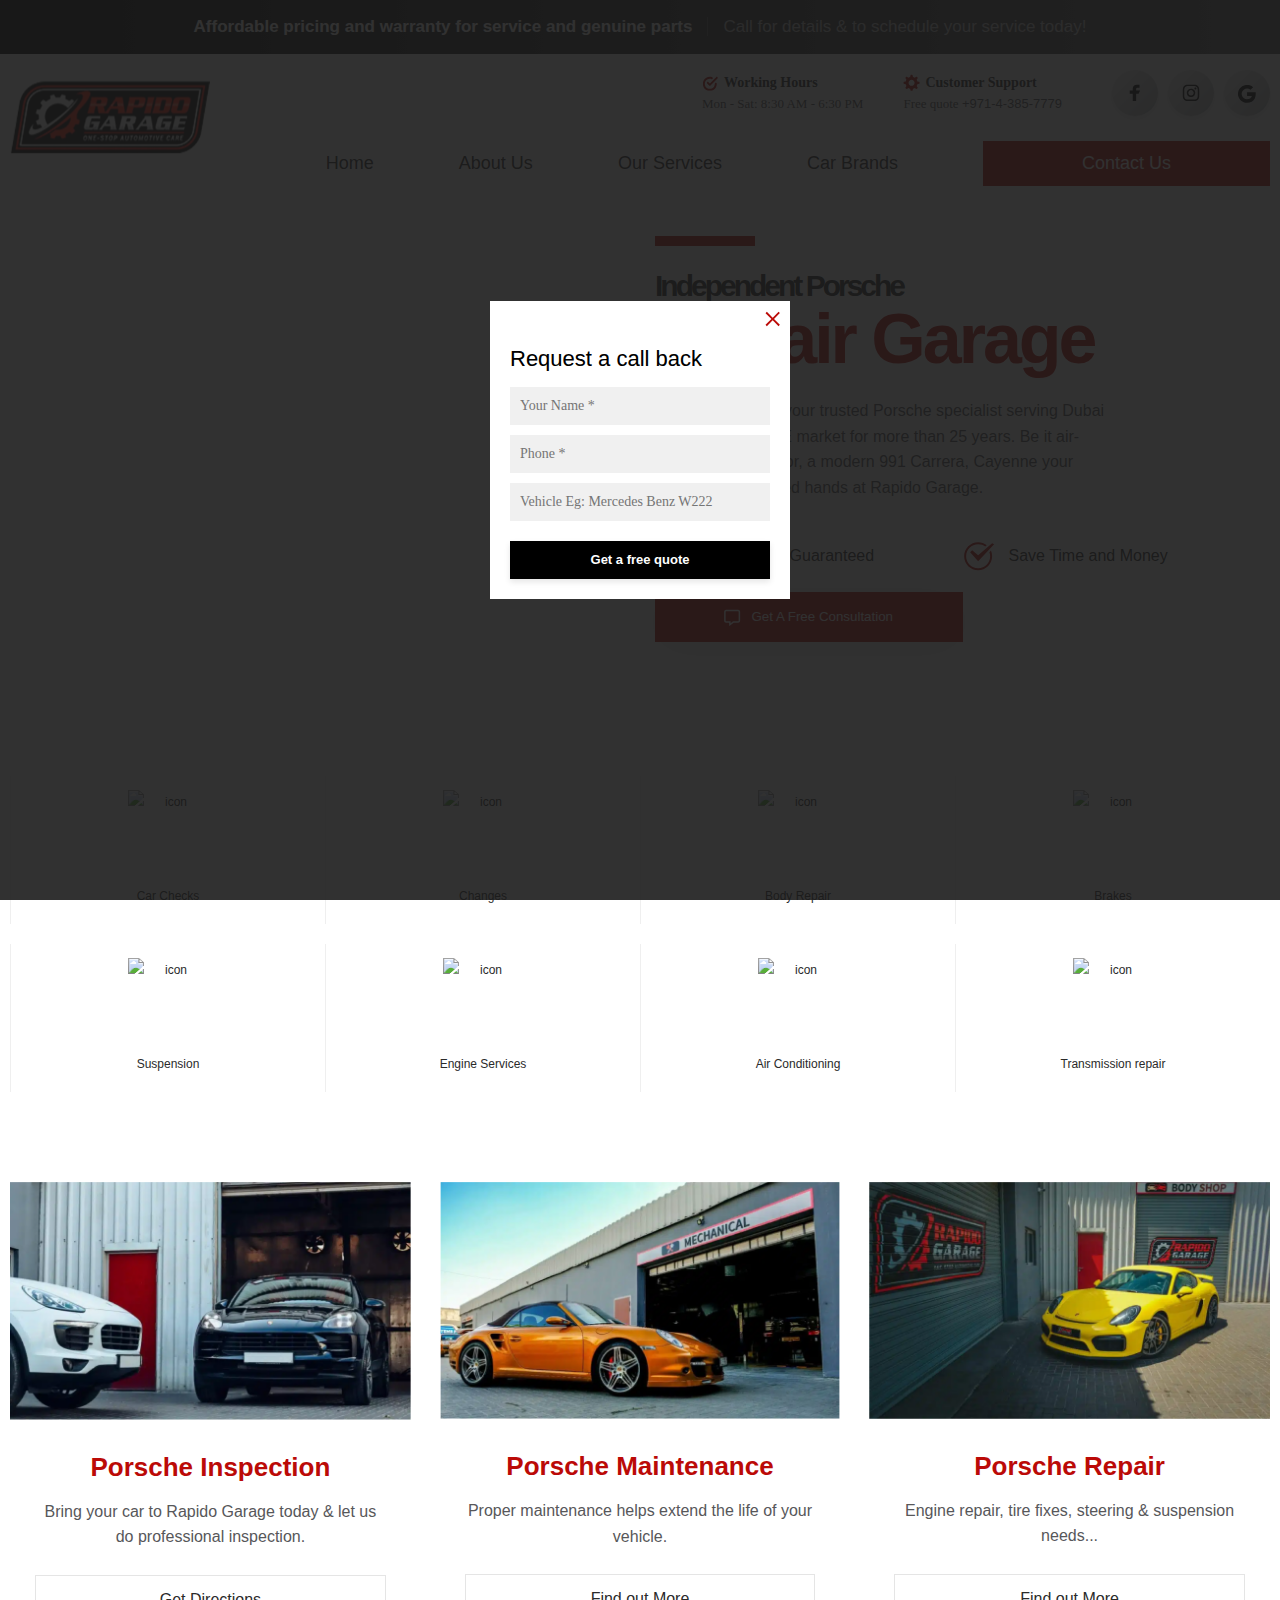
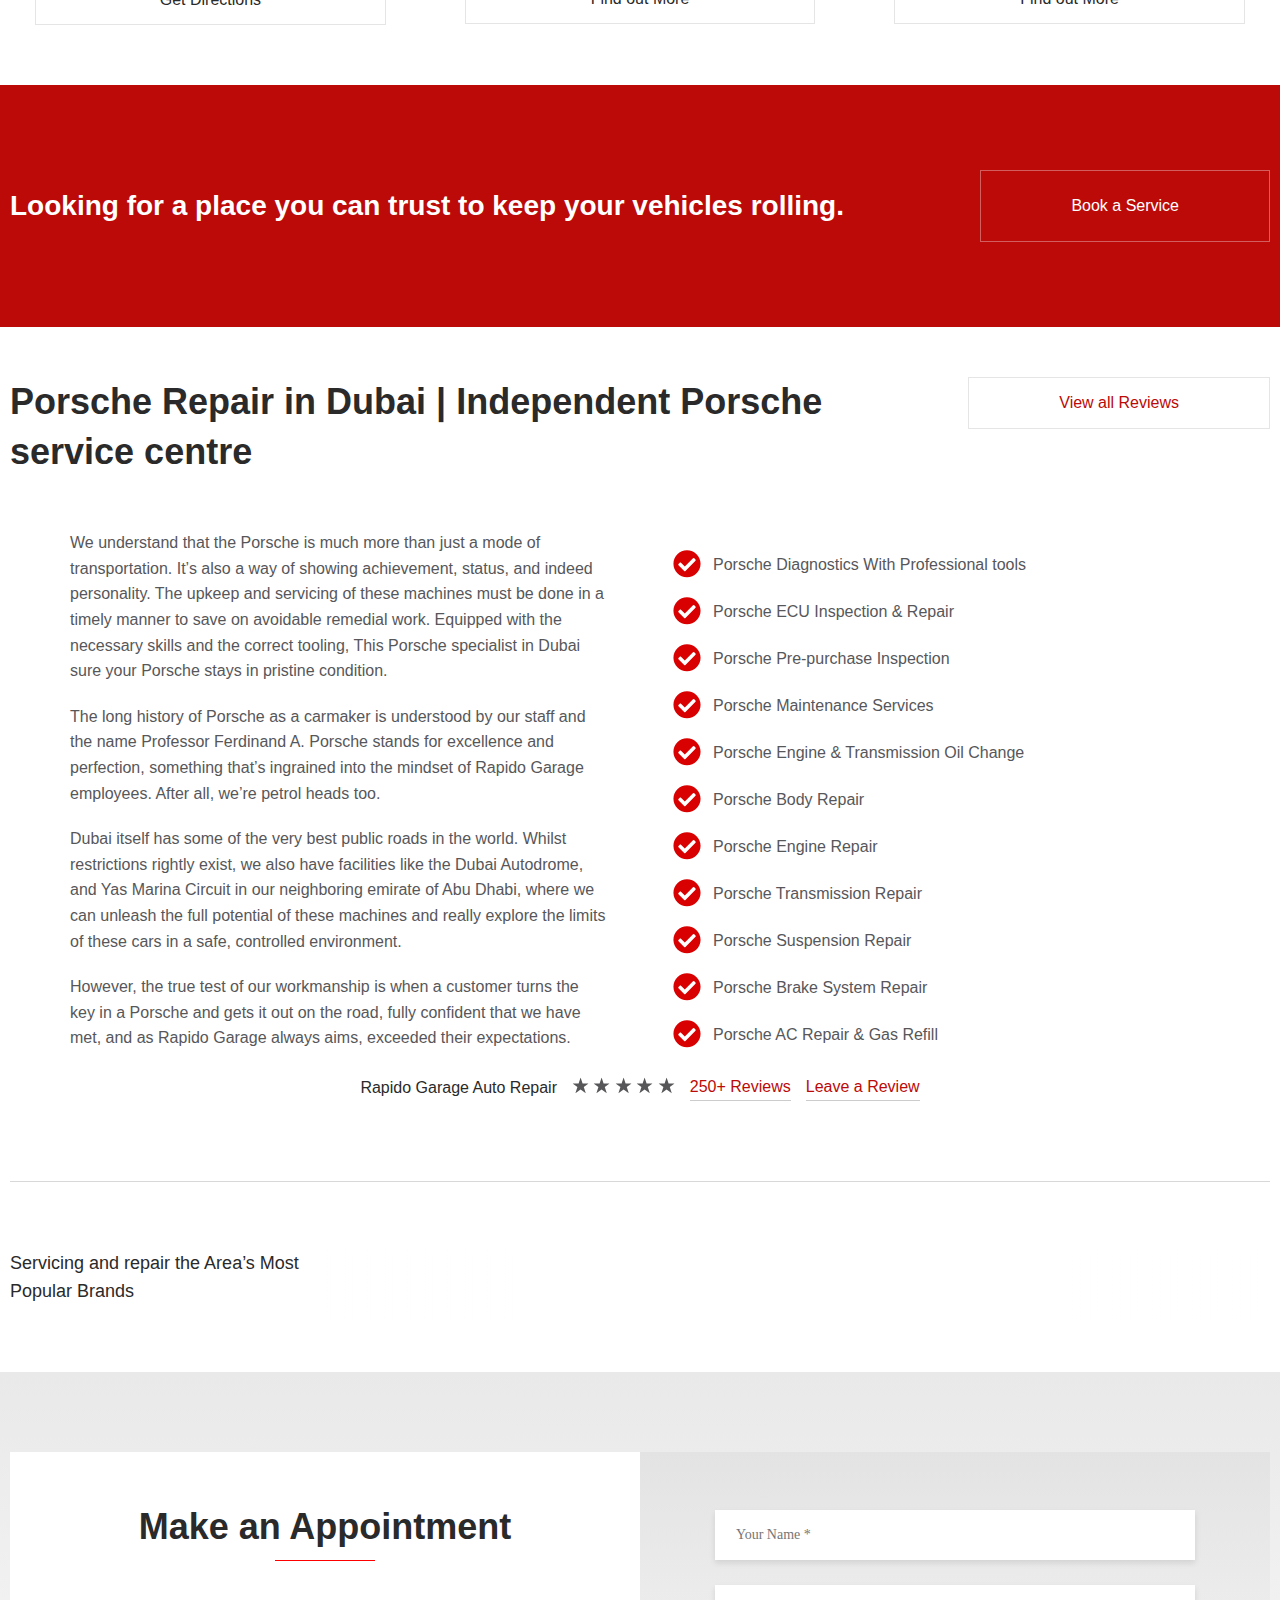
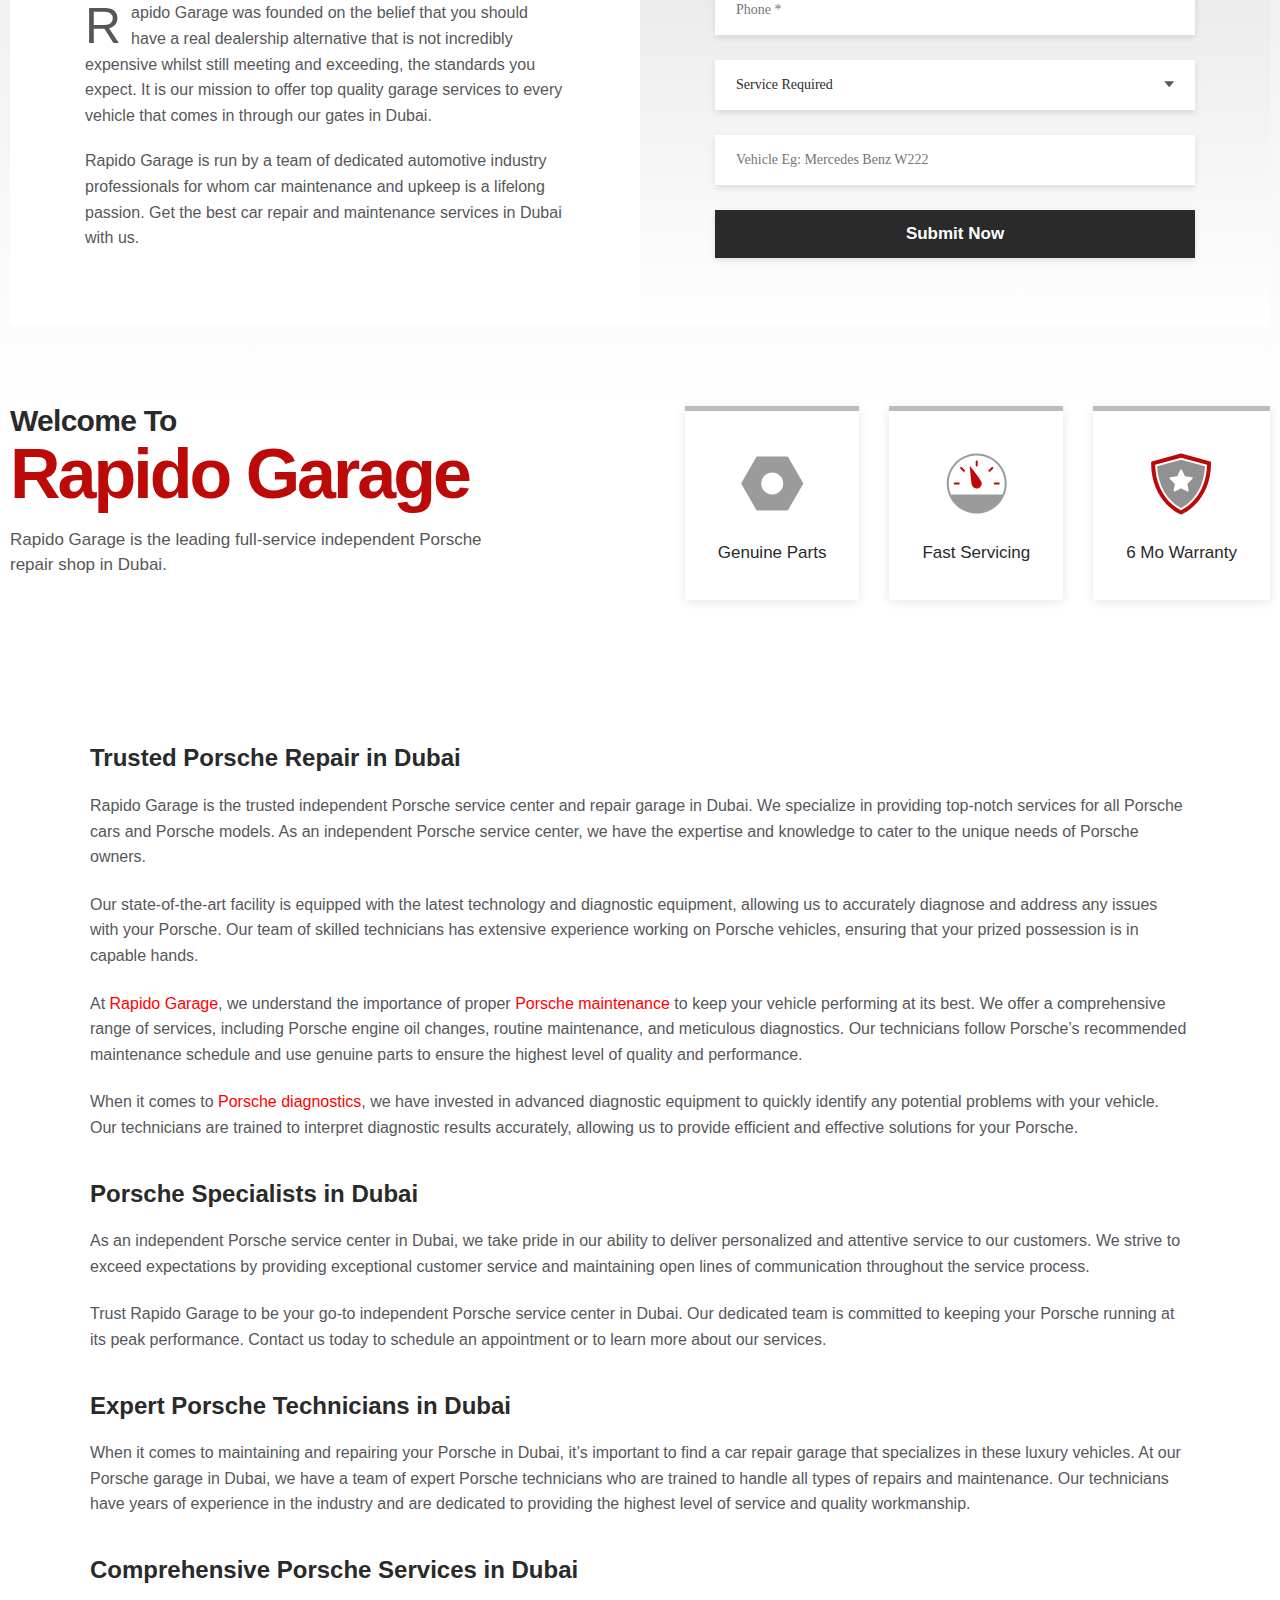
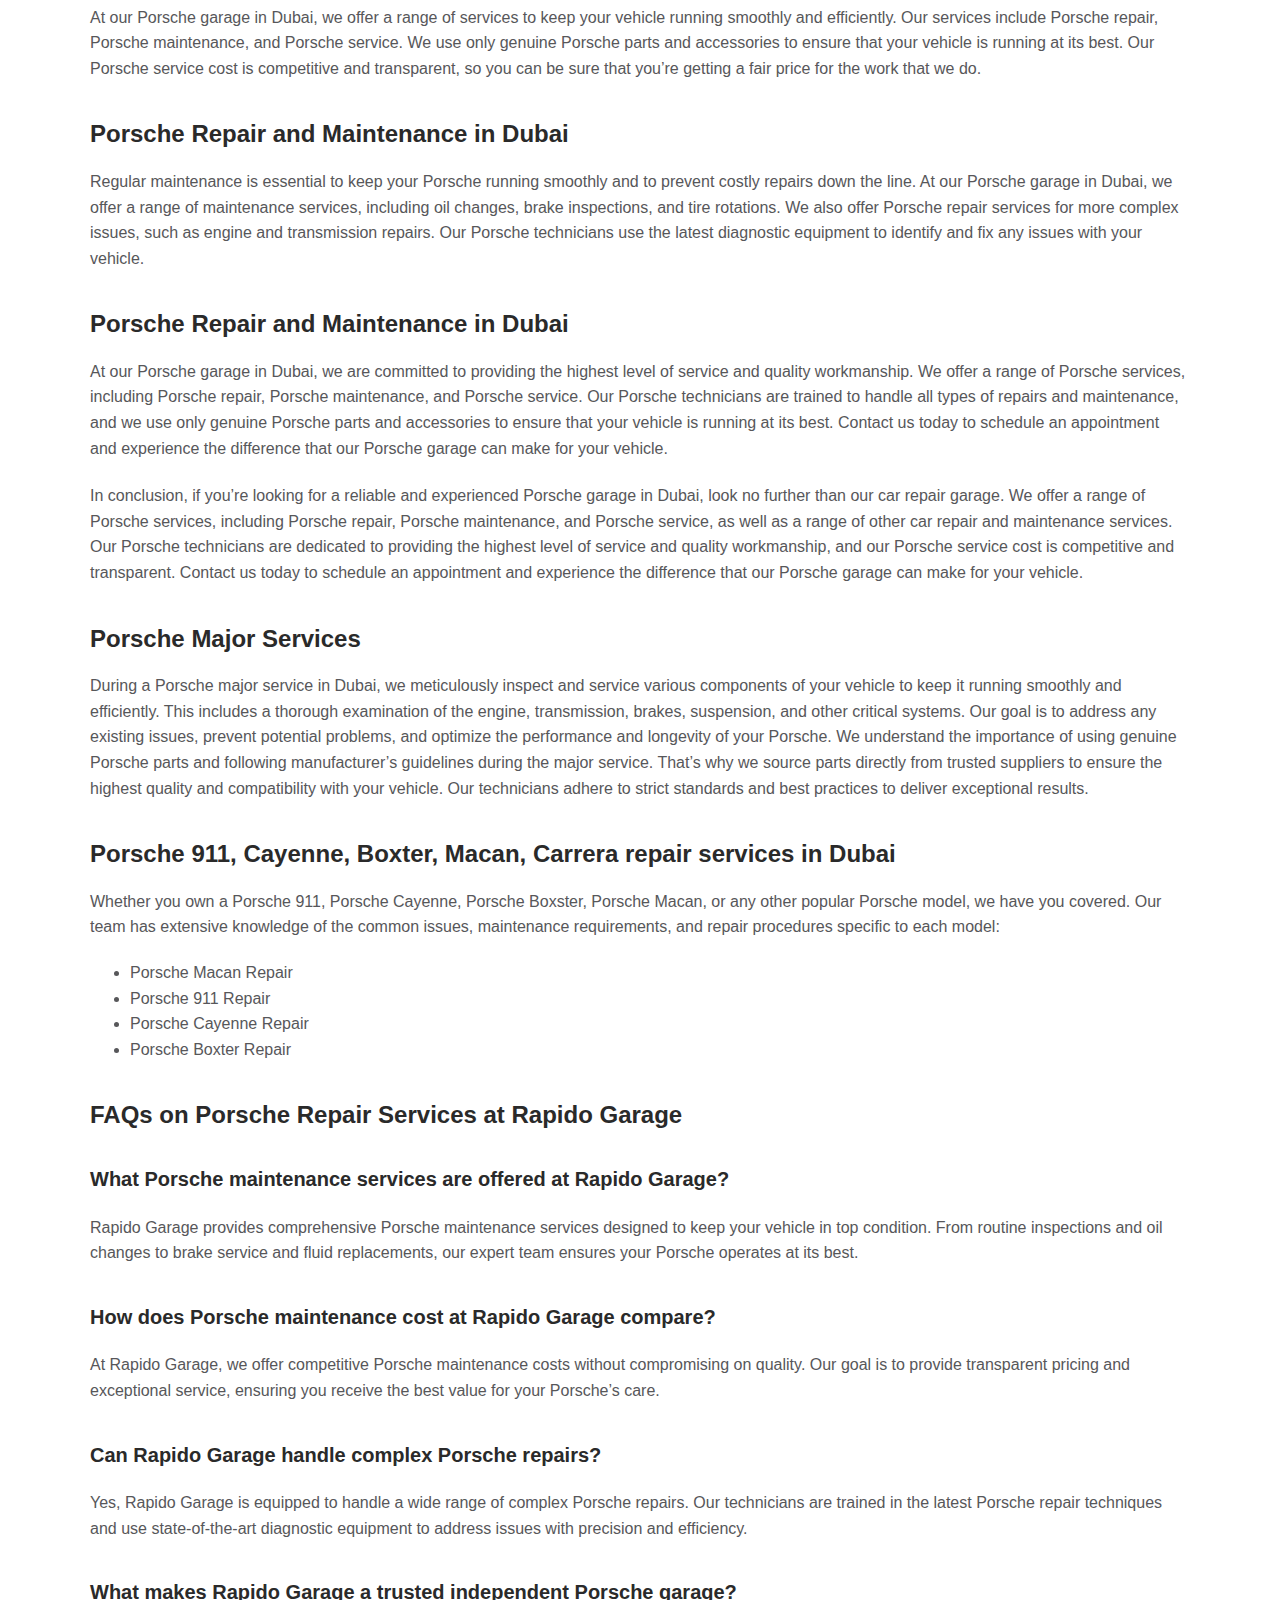
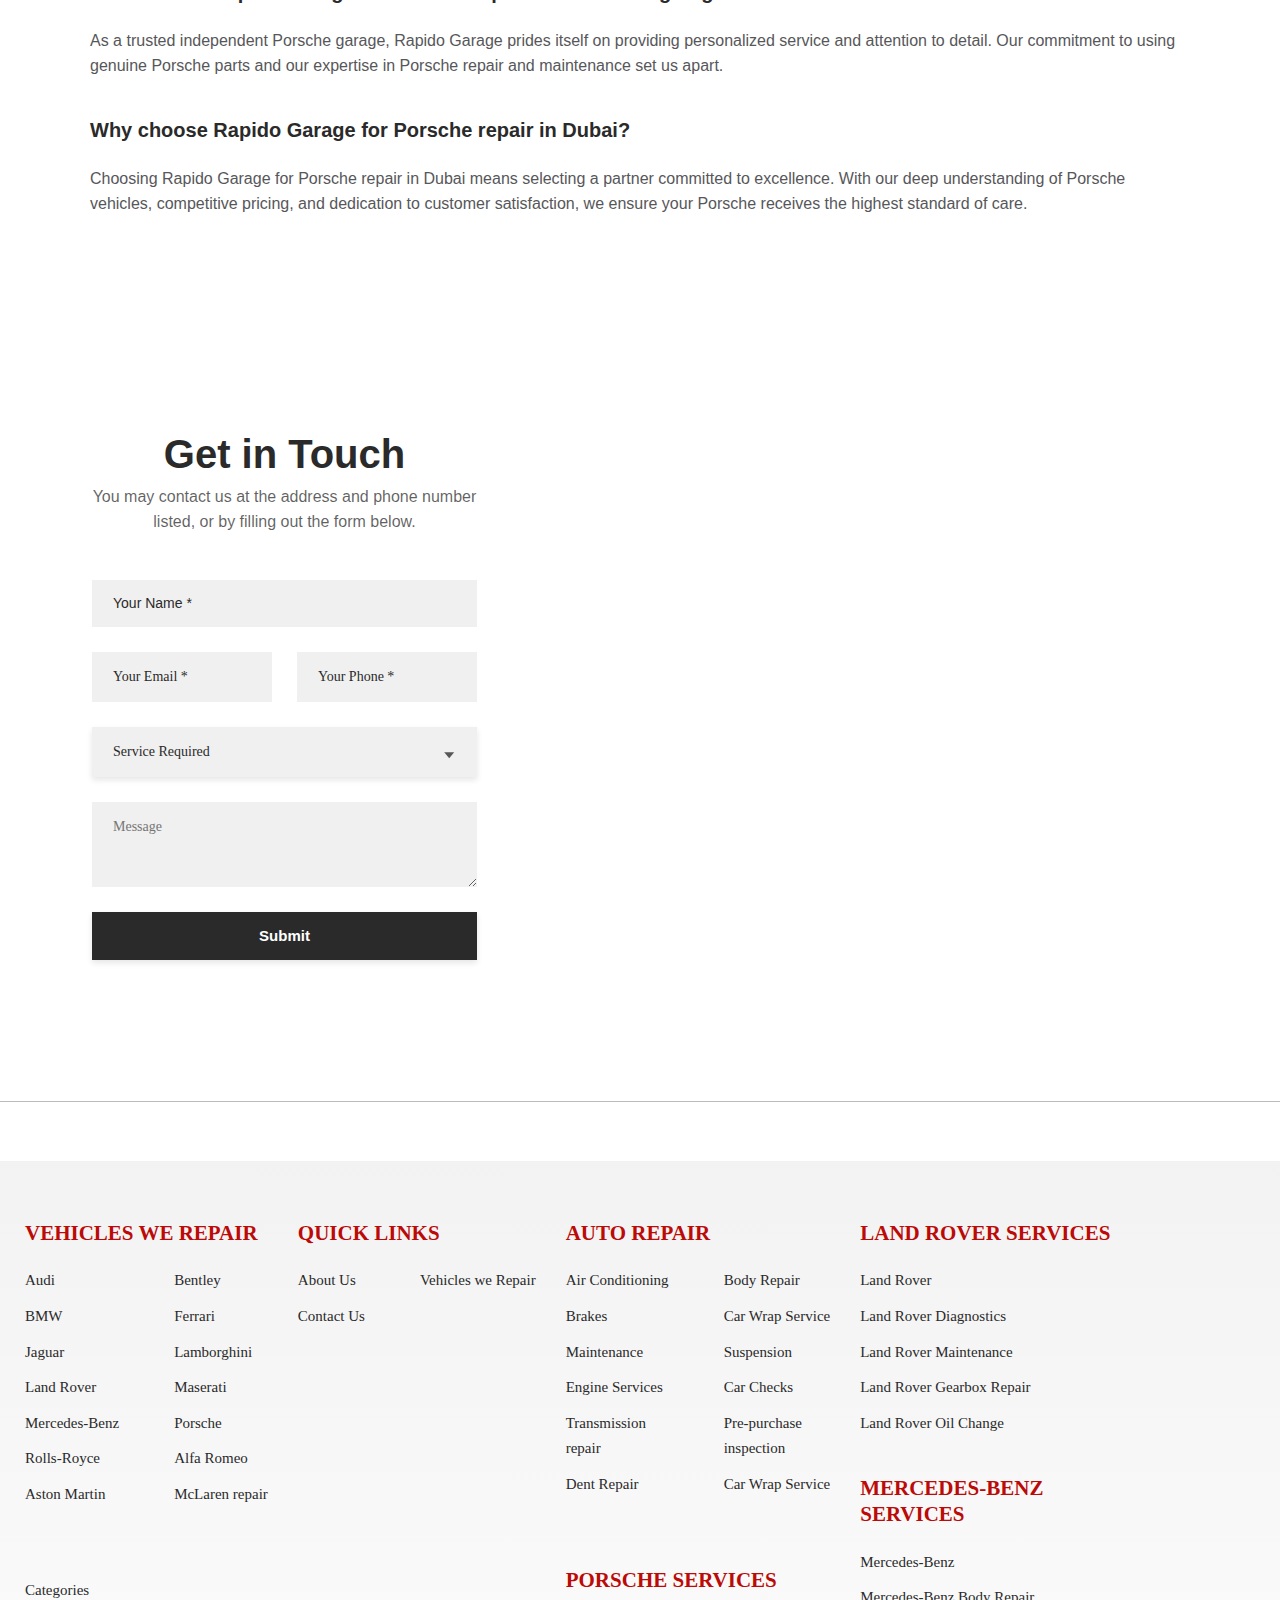
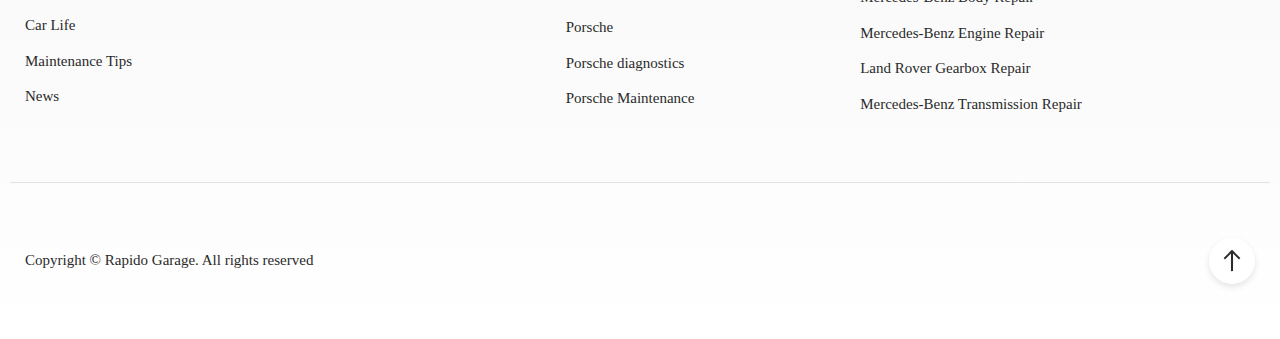
==== commit 4999360c: "modal in progress" ====
--- a/index.html
+++ b/index.html
@@ -42,6 +42,29 @@
 
 <body>
     <div class="wrapper">
+
+        <div class="modal">
+            <button class="modal_close">
+                <svg width="15" height="16" viewBox="0 0 15 16" fill="none" xmlns="http://www.w3.org/2000/svg">
+                    <path fill-rule="evenodd" clip-rule="evenodd" d="M7.70159 9.29209L13.5624 15.1529L14.8672 13.8481L9.00637 7.98731L14.878 2.11567L13.5756 0.813217L7.70392 6.68485L1.84266 0.823598L0.537882 2.12838L6.39914 7.98963L0.527759 13.861L1.83021 15.1635L7.70159 9.29209Z" fill="#BB0A07"/>
+                </svg>
+            </button>
+            <div class="modal_in">
+                <h6>
+                    Request a call back
+                </h6>
+                <form action="#">
+                    <input type="text" placeholder="Your Name *">
+                    <input type="tel" placeholder="Phone *">
+                    <input type="text" placeholder="Vehicle Eg: Mercedes Benz W222">
+                    <button type="submit">
+                        Get a free quote
+                    </button>
+                </form>
+            </div>
+        </div>
+        <div class="modal_bg"></div>
+
         <!-- header -->
         <header class="header">
             <!-- header top -->
@@ -303,18 +326,27 @@
                                     Garage.
                                 </div>
                                 <ul class="hero_work_check">
-                                    <li><img src="./assets/images/home_check.svg" alt=""><span>Our Work is
-                                            Guaranteed</span>
+                                    <li>
+                                        <img src="./assets/images/home_check.svg" alt="">
+                                        <span>Our Work is Guaranteed</span>
                                     </li>
-                                    <li><img src="./assets/images/home_check.svg" alt=""><span>Save Time and
-                                            Money</span>
+
+                                    <li>
+                                        <img src="./assets/images/home_check.svg" alt="">
+                                        <span>Save Time and Money</span>
                                     </li>
-                                    <li class="mob_full"><a href="" class="btn_green" aria-label="Get A Free Consultation"> <img
-                                                src="./assets/images/msg.svg" alt="">
-                                            <span>Get A Free Consultation</span> </a></li>
-                                    <li class="mobile_show mob_full"><a href="" class="btn_green" aria-label="Get A Free Consultation"> <img
-                                                src="./assets/images/pho.svg" alt="">
-                                            <span>Get A Free Consultation</span> </a></li>
+                                    <li class="mob_full">
+                                        <button class="btn_green modal_btn" aria-label="Get A Free Consultation">
+                                            <img src="./assets/images/msg.svg" alt="">
+                                            <span>Get A Free Consultation</span> 
+                                        </button>
+                                    </li>
+                                    <li class="mobile_show mob_full ">
+                                        <button aria-label="Get A Free Consultation" class="btn_green modal_btn"> 
+                                            <img src="./assets/images/pho.svg" alt="">
+                                            <span>Get A Free Consultation<span>
+                                        </button>
+                                    </li>
                                 </ul>
 
                             </div>
--- a/assets/style/style.css
+++ b/assets/style/style.css
@@ -13,6 +13,17 @@
 
 a {
     text-decoration: none;
+    font-family: "Lexend", sans-serif;
+}
+
+button {
+    font-family: "Lexend", sans-serif;
+}
+
+input,
+label,
+textarea {
+    font-family: "Lexend", sans-serif;
 }
 
 html {
@@ -62,13 +73,83 @@
     overflow: hidden;
 }
 
+.modal {
+    width: 300px;
+    position: fixed;
+    top: 50%;
+    left: 50%;
+    transform: translate(-50%, -50%);
+    padding: 40px 20px 20px 20px;
+    z-index: 6;
+    background-color: #fff;
+}
+
+.modal .modal_close {
+    border: none;
+    background: transparent;
+    cursor: pointer;
+    position: absolute;
+    top: 10px;
+    right: 10px;
+}
+
+.modal h6 {
+    color: #000;
+    text-shadow: 0 0 0 rgba(2, 2, 2, .23);
+    font-weight: 400;
+    font-size: 22px;
+    line-height: 36px;
+    margin-bottom: 10px;
+}
+
+.modal form {
+    display: flex;
+    flex-direction: column;
+    gap: 10px;
+}
+
+.modal input {
+    padding: 10px;
+    width: 100%;
+    border: none;
+    background: rgba(0, 0, 0, 0.06);
+    color: rgba(0, 0, 0, 0.6);
+    font-family: Lexend;
+    font-size: 14px;
+    font-weight: 300;
+    line-height: 18px;
+}
+
+.modal input:focus {
+    outline: none;
+}
+
+.modal form button {
+    margin-top: 10px;
+    cursor: pointer;
+    line-height: 18px;
+    font-size: 13px;
+    font-weight: 600;
+    padding: 10px;
+    text-align: center;
+    border: none;
+    color: #fff;
+    background: rgb(0, 0, 0);
+    box-shadow: 0 3px 6px rgba(0, 0, 0, .1);
+}
+
+.modal_bg {
+    background: rgba(27, 27, 27, 0.9);
+    position: fixed;
+    z-index: 5;
+    top: 0;
+    left: 0;
+    width: 100%;
+    height: 100%;
+}
+
 /* header */
 .header {
-    /* position: fixed;
-    top: 0;
-    width: 100%;
-    left: 0; */
-    /* background: #F9F9F9FF; */
     z-index: 11;
 }
 
@@ -428,6 +509,8 @@
 }
 
 .hero_work_check .btn_green {
+    cursor: pointer;
+    border: none;
     display: flex;
     justify-content: center;
     align-items: center;
@@ -1758,4 +1841,10 @@
         padding: 55px 0;
     }
 
+}
+
+@media (max-width: 430px) {
+    .modal {
+        width: 90%;
+    }
 }